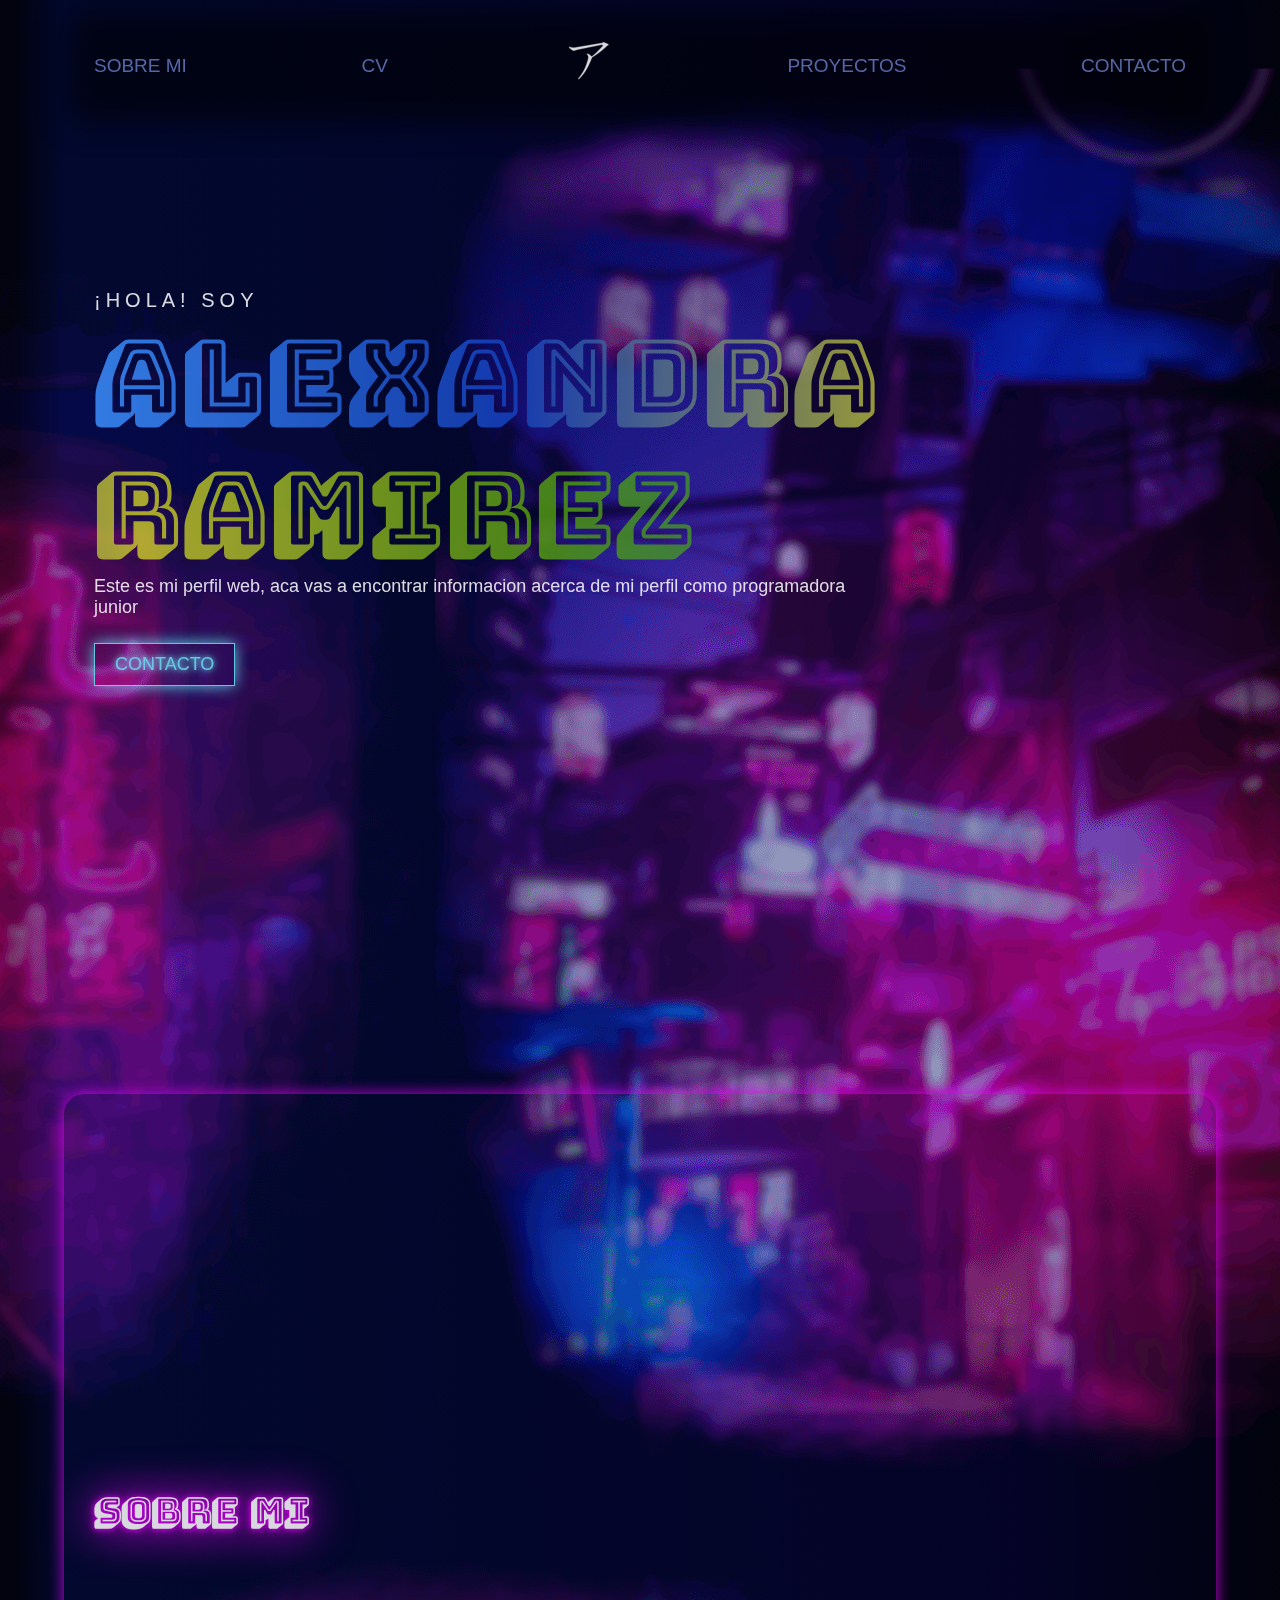
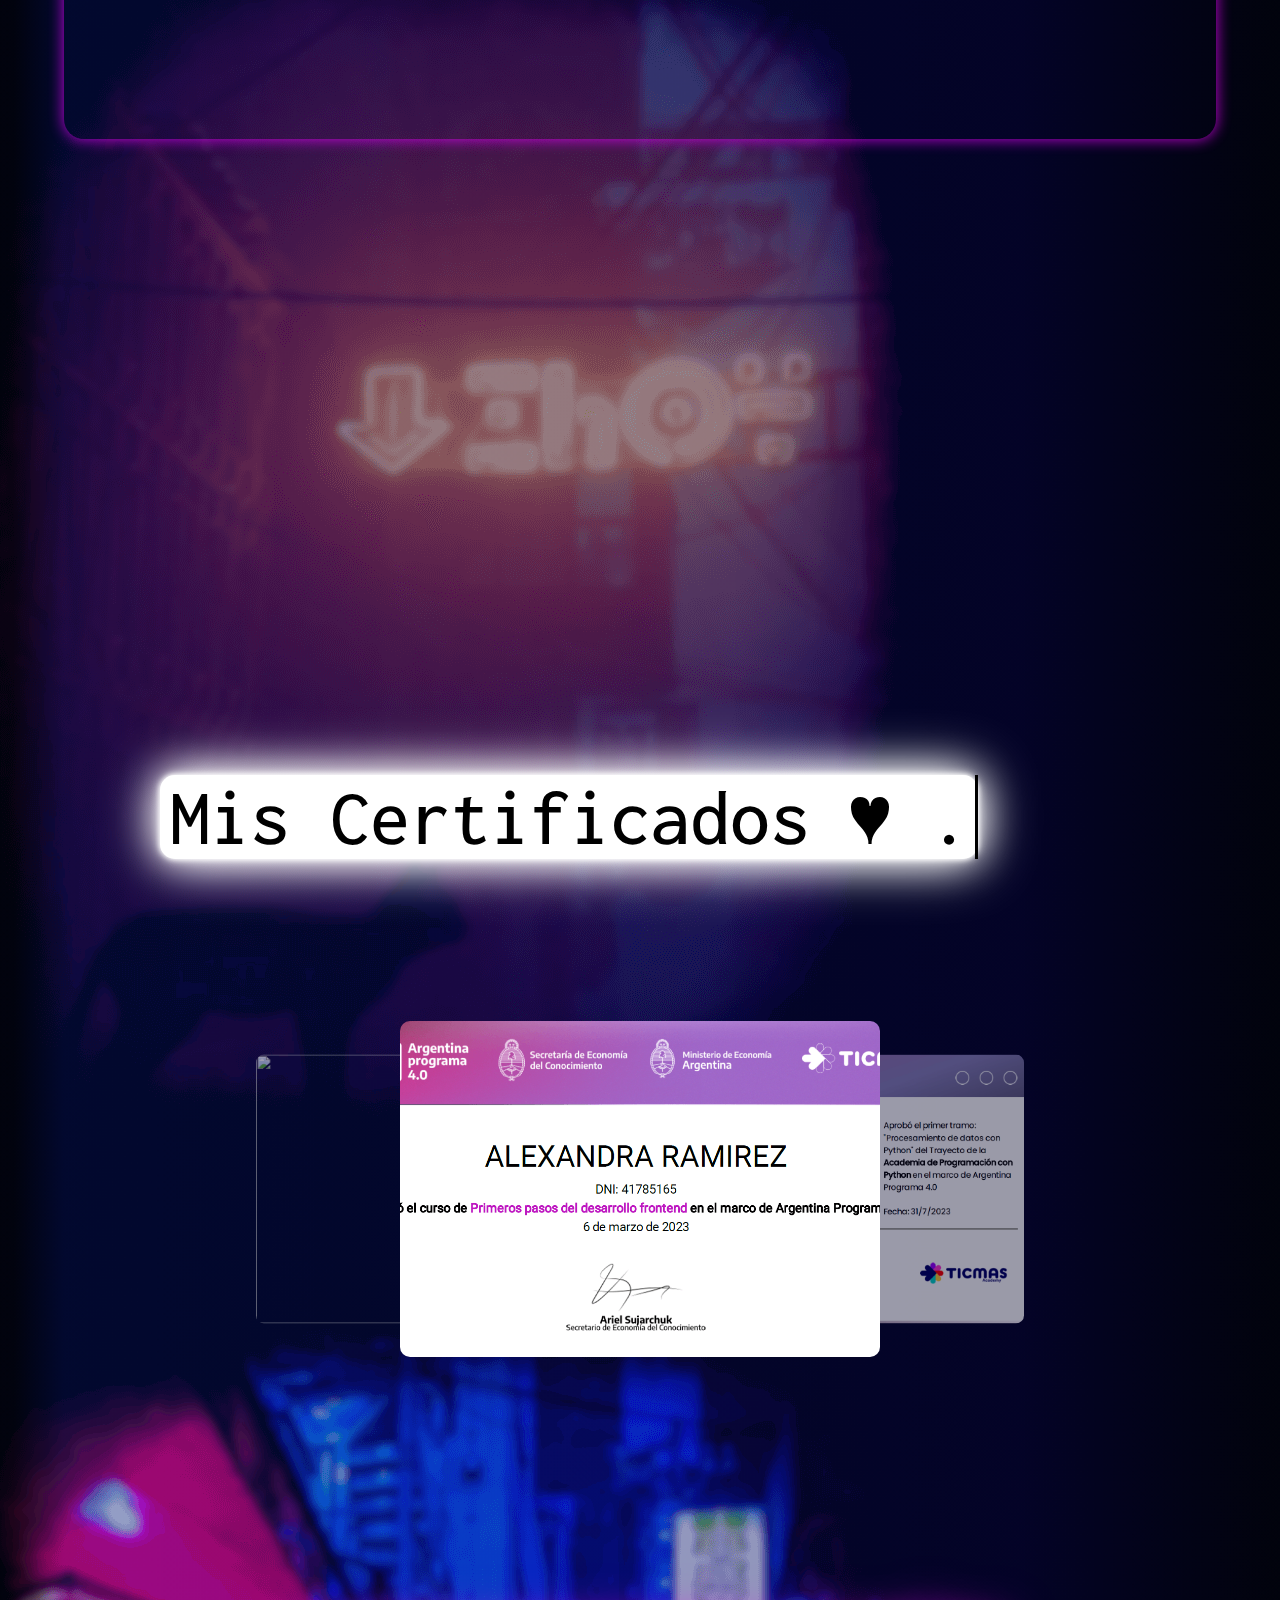
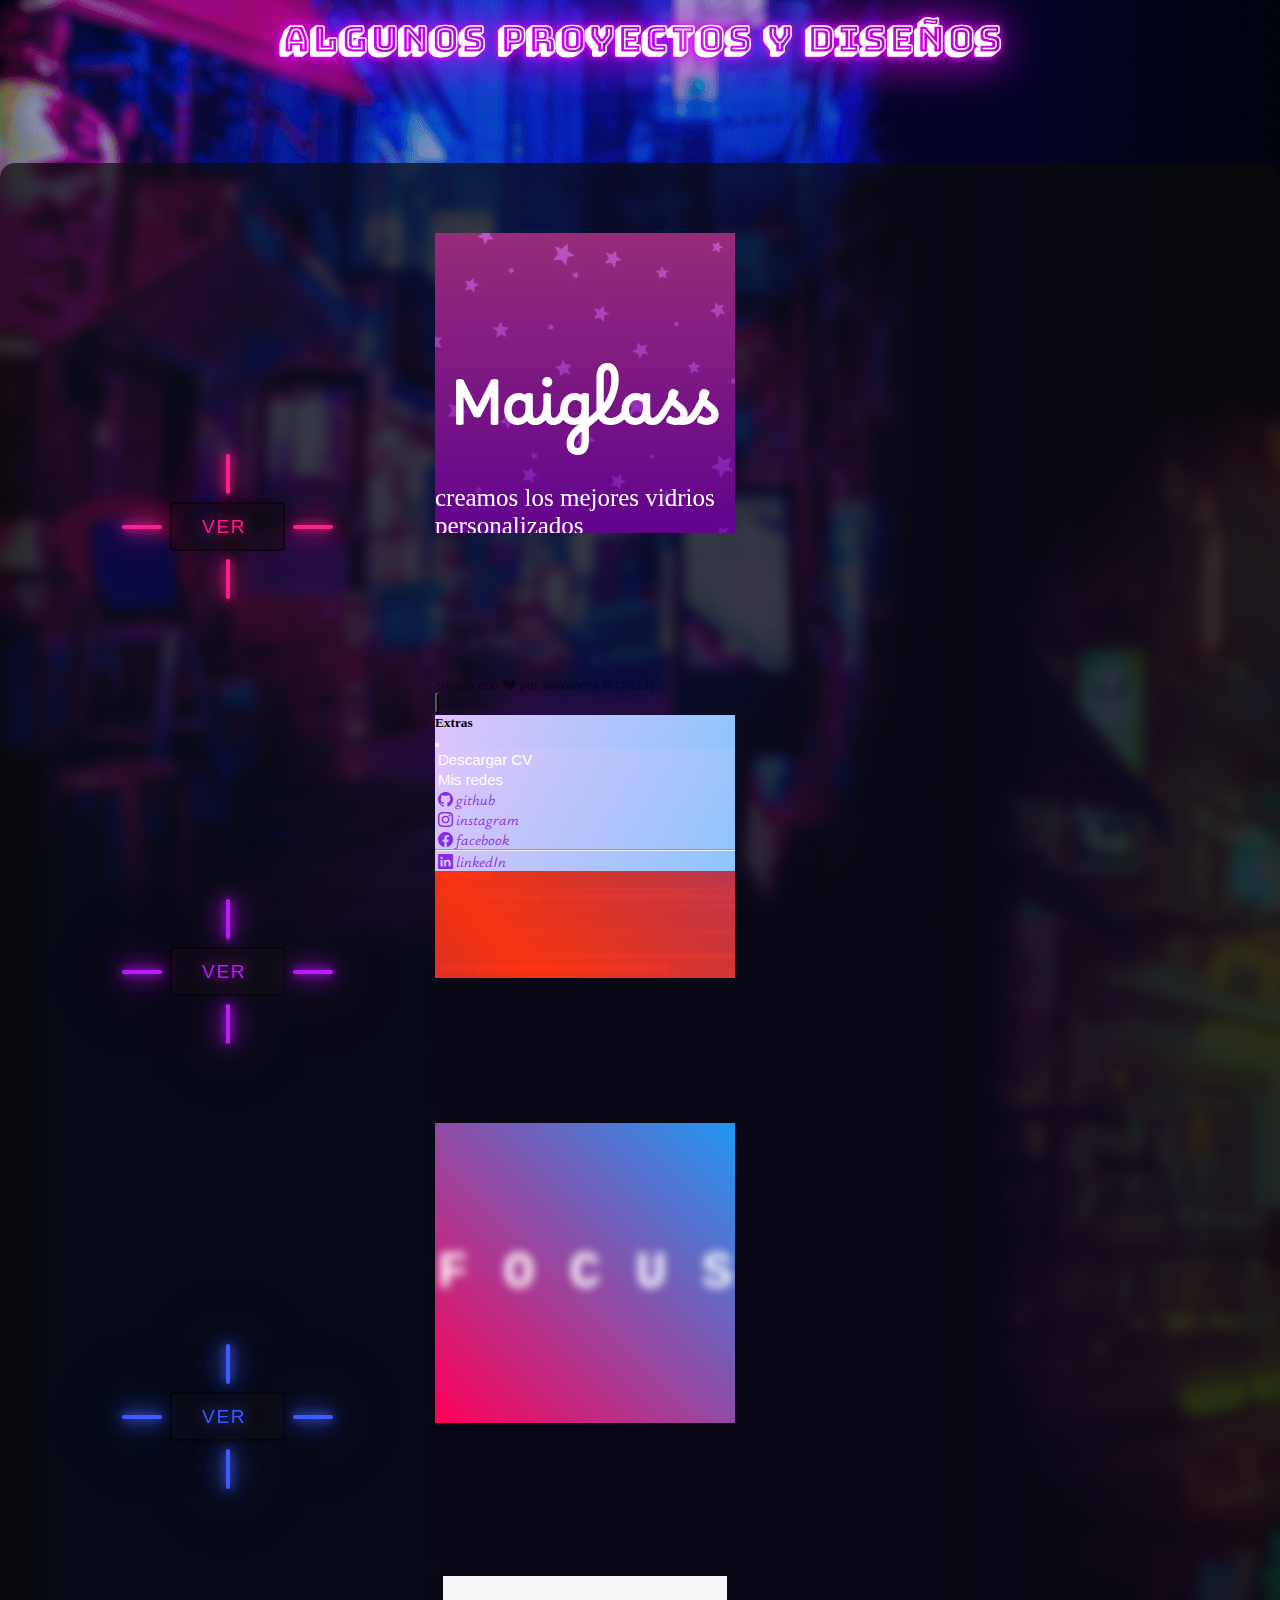
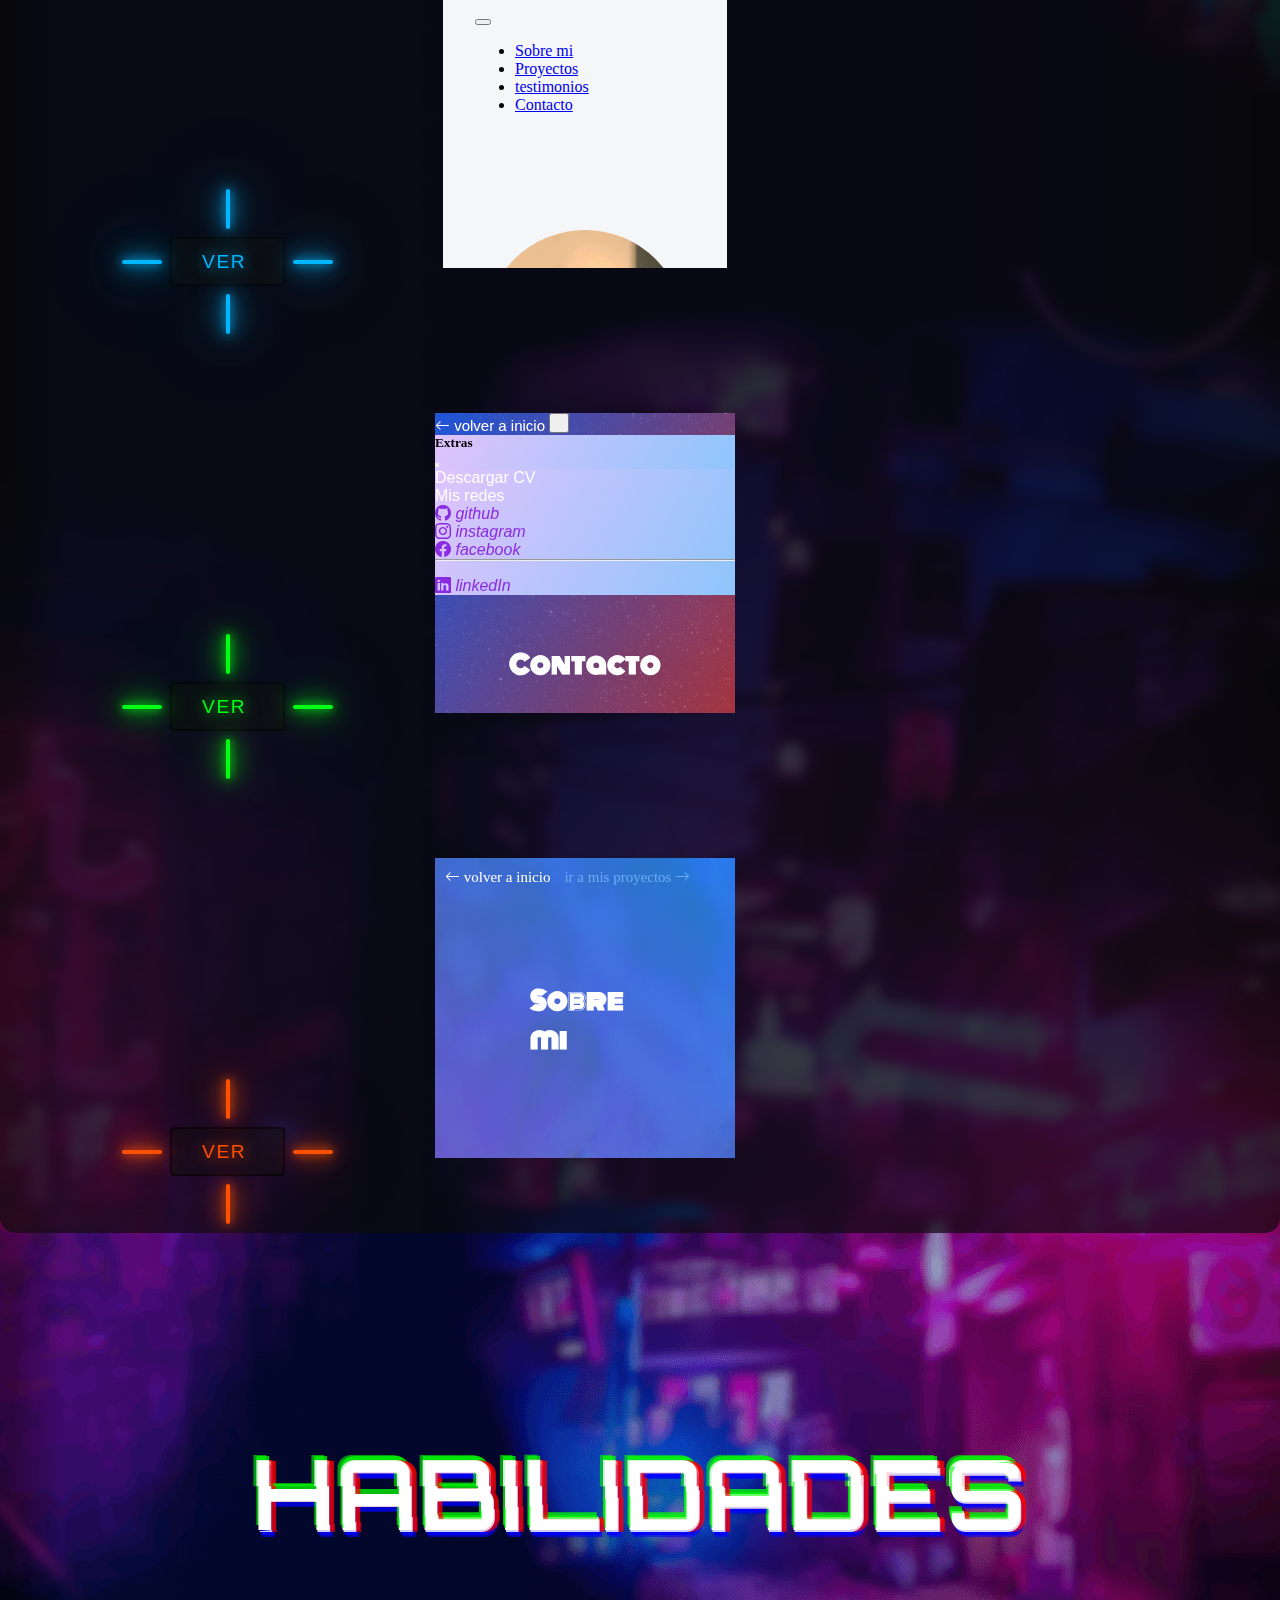
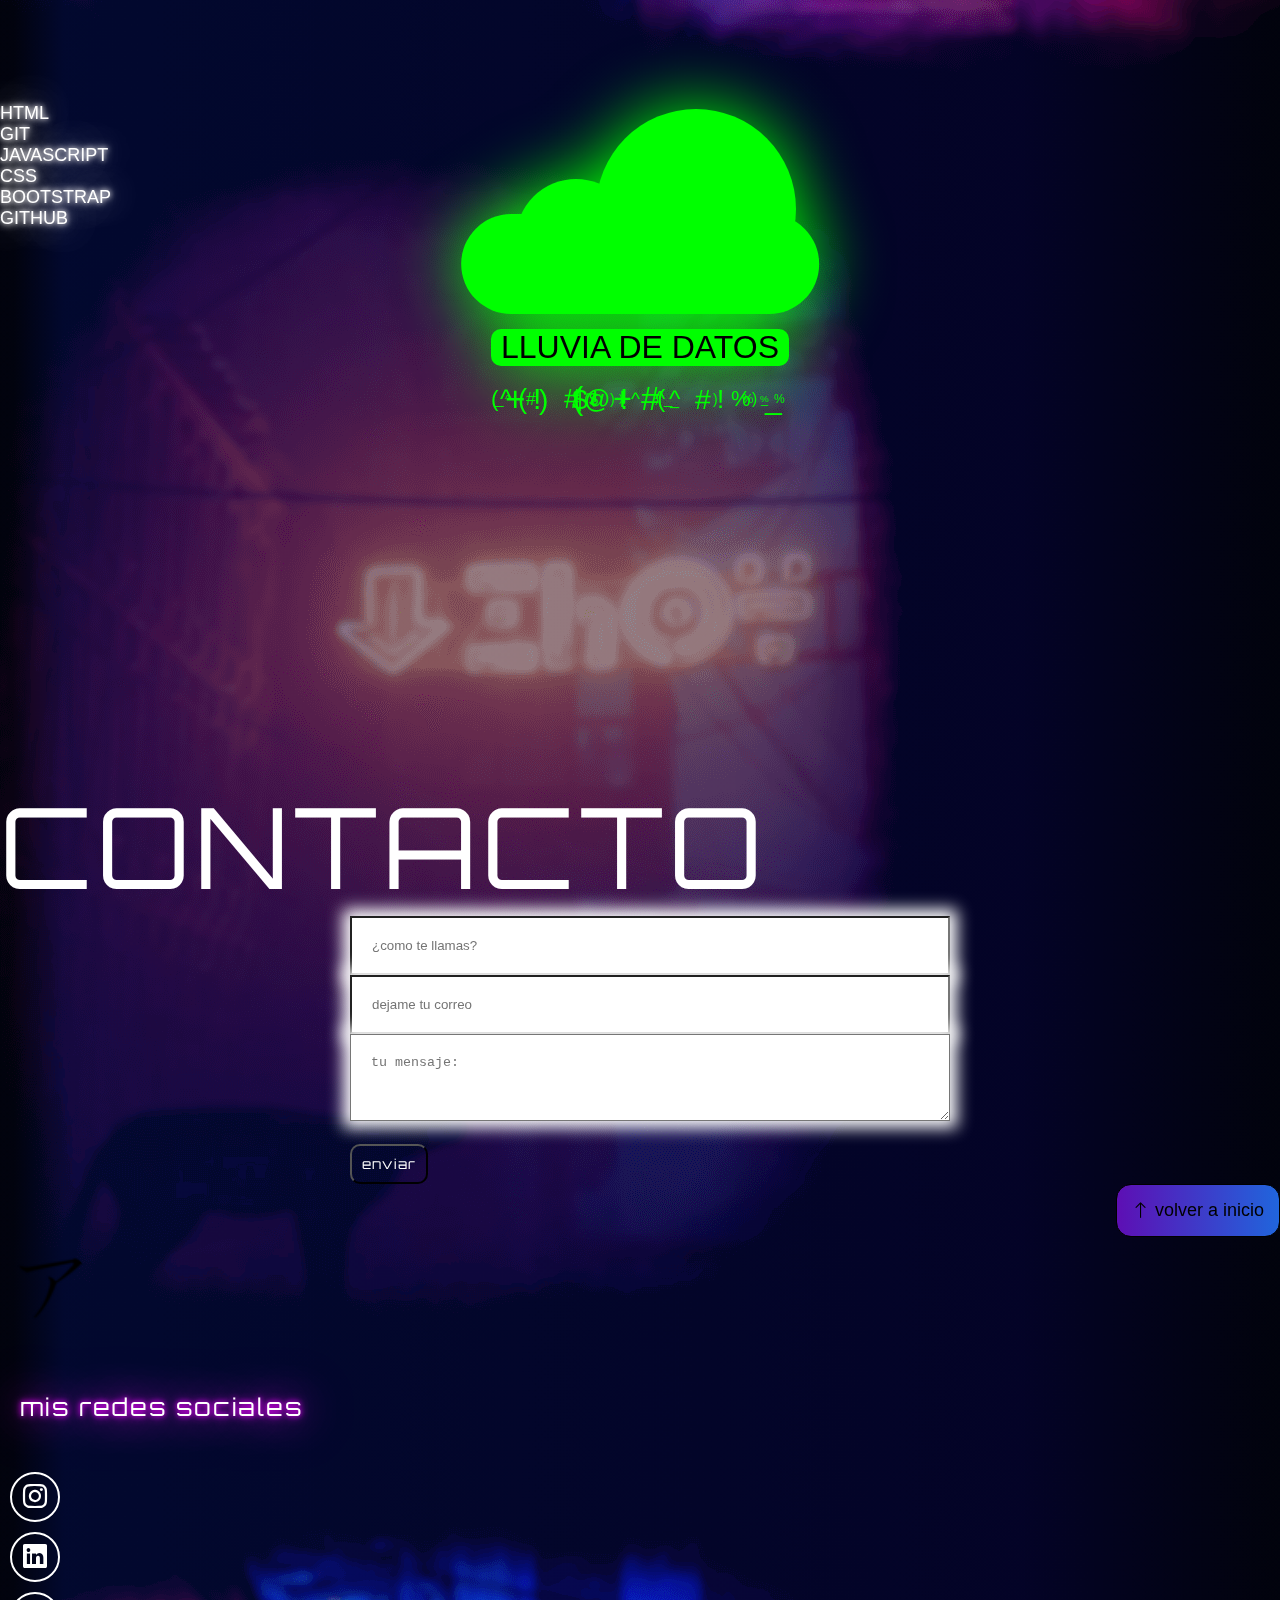
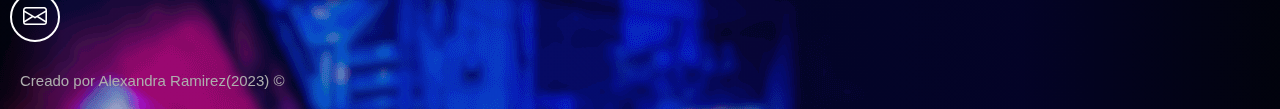
==== index.html @ 0f26932d "buscando error en el form" ====
<!DOCTYPE html>
<html lang="es">

<head>
  <meta charset="UTF-8">
  <!-- <meta name="viewport" content="width=device-width, initial-scale=1.0"> -->
  <meta name="viewport" content="width=device-width, user-scalable=no, initial-scale=1.0, maximum-scale=1.0, minimum-scale=1.0">
  <meta http-equiv="X-UA-Compatible" content="ie=edge">
  <title>Inicio</title>
  <!-- google fonts -->
  <link rel="preconnect" href="https://fonts.googleapis.com">
  <link rel="preconnect" href="https://fonts.gstatic.com" crossorigin>
  <link
    href="https://fonts.googleapis.com/css2?family=Monoton&family=Poppins:wght@300&family=Special+Elite&family=Ysabeau+Office&display=swap"
    rel="stylesheet">
  <!-- bootstrap -->
  <link href="https://cdn.jsdelivr.net/npm/bootstrap@5.2.3/dist/css/bootstrap.min.css" rel="stylesheet"
    integrity="sha384-rbsA2VBKQhggwzxH7pPCaAqO46MgnOM80zW1RWuH61DGLwZJEdK2Kadq2F9CUG65" crossorigin="anonymous">
  <!-- iconos de bootstrap -->
  <link rel="stylesheet" href="https://cdn.jsdelivr.net/npm/bootstrap-icons@1.10.3/font/bootstrap-icons.css">
  <!-- fades -->
  <link href="https://unpkg.com/aos@2.3.1/dist/aos.css" rel="stylesheet">
  <!-- Estilos CSS -->
  <link rel="stylesheet" href="estilos.css">
  <link rel="icon" type="image/x-icon" href="./img/icono-jap.ico">
</head>

<body>
  <!-- ID Particles.js -->
  <div id="particles-js"></div>
  <header class="contenedor header">

    <!-- Barra de navegación -->
    <nav class="barra-navegacion">
      <ul>
        <li><a href="#sobre-mi">Sobre mi</a></li>
        <li><a href="#" download="./img/cv-alexandra-ramirez">cv</a></li>
        <li>
          <a href="#" class="logo">
            <i><img src="./img/icono-jap4.ico" alt=""></i>
          </a>
        </li>
        <li><a href="#proyectos">proyectos</a></li>
        <li><a href="#contacto">Contacto</a></li>
      </ul>

      <div id="icon-menu">
        <i class="bi bi-list"></i>
      </div>
    </nav>

    <!-- Título y descripción ------------------------------------------------------------->
    <div class="contenido-descripcion">
      <div>
        <h1 class="titulo">
          <span>¡Hola! soy </span>
          <span class="titulo-span2">alexandra ramirez</span>
        </h1>
        <article class="descripcion">
          <p>Este es mi perfil web, aca vas a encontrar informacion acerca de mi perfil como programadora junior</p>
          <a href="#contacto" class="btn-link">contacto</a>
        </article>
      </div>
    </div>
  </header>


  <br><br><br><br>
  <section class="contenedor2" id="sobre-mi">
    <!-- seccion sobre mi ------------------------------------------------------------->
    <div data-aos="fade-down-left">
      <img src="./img/foto-perfil2.png" class="mi-foto col-md-6 float-md-end mb-3 ms-md-3" alt="foto de alexandra">
    </div>
    <h1 class="titulo-sobre-mi">Sobre mi</h1>
    <div class="clearfix contenedor2-texto" data-aos="fade-down-right">

      <p>
        Me considero una persona disciplinada, me gusta mucho estudiar y aprender cosas nuevas. Suelo desempeñarme muy
        bien en trabajos grupales, con responsabilidad, seriedad, creatividad e ingenio.
      </p>

      <p>
        mi objetivo es crecer como desarrolladora fullstack y destacarme en el ambito de la tecnologia. Soy estudiante
        de ingenieria en informatica y ademas realizo cursos de programamcion por mi cuenta.
      </p>
      <a class="boton-cv" href="./img/cv-alexandra-ramirez.pdf" download="./img/cv-alexandra-ramirez">descargar cv</a>

  </section>
  </div>
  <div class="container text-center">
    <div class="row align-items-start">
      <div class="col columna" data-aos="flip-left">
        <h2 class="titulos-sobre-mi">FrontEnd</h2>
        <p class="sobre-mi-cuadros">soy una persona ambiciosa de conocimiento, me gusta mucho la parte de diseño, colores, efectos llamativos y que el usuario disfrute
           de esa creacion, que no sea solo una pagina web, me gusta crear mundos, atmosferas, diseños creativos y hasta artisticos.
        </p>
      </div>
      <div class="col columna" data-aos="flip-up">
        <h2 class="titulos-sobre-mi">educacion</h2>
        <p class="sobre-mi-cuadros">el ambito tecnologico me llama mucho la atencion y siempre lo hizo, decidi meterme a la carrera de ingenieria cuando finalmente pude independizarme, estabilizarme
          en lo economico y dedicarle el tiempo que necesita, no quiero solo quedarme con frontend, quiero expandirme y seguir desarrollandome cada vez mejor como programadora
        </p>
      </div>
      <div class="col columna" data-aos="flip-right">
        <h2 class="titulos-sobre-mi">extra</h2>
        <p class="sobre-mi-cuadros">me gustan los videojuegos, animales y plantas, tengo un a fascinacion por saber como funcionan ciertos mecanismos, desde chica solia desarmar cosas
          o engranajes simples de juguetes para ver su funcionamiento, siempre quise construir un robot, quizas algun dia lo haga ★ 
        </p>
      </div>
    </div> <!-- fin seccion sobre mi ------------------------------------------------------------->

    <div class="wrap typewriter-container">
      <div class="typing">
        <h2>Mis Certificados ♥ . </h2>
      </div>
    </div>
    <div class="container-slider"> <!-- inicio slider ----------------------------------------------------->
      <div class="container-img">
        <input type="radio" name="slider" id="item-1" checked>
        <input type="radio" name="slider" id="item-2">
        <input type="radio" name="slider" id="item-3">

        <div class="cards">
          <label class="card" for="item-1" id="selector-1">
            <img src="./img/cert2.png" alt="">

          </label>
          <label class="card" for="item-2" id="selector-2">
            <img src="./img/cert1.png" alt="">

          </label>
          <label class="card" for="item-3" id="selector-3">
            <img src="https://i.pinimg.com/564x/98/e4/f5/98e4f564c8ec5cf674841a436f21d676.jpg" alt="">

          </label>
        </div>
      </div>
    </div> <!-- fin slider -->


    <br><br><br><br><br><br>

    <div id="proyectos">
    <div class="titulo-proyectos">
      <h1 class="texto-card sobre-mi-cuadros">algunos proyectos y diseños</h1>
    </div>
    <div class="container text-center container-proyectos">
      <div class="row align-items-start">
        <div class="col frame">
          <a class="button" href="./proyectos/index-empren.html" target="_blank" style="--color:#ff1e8f;">
            <span></span>
            <span></span>
            <span></span>
            <span></span>
            ver
          </a>
          <iframe src="./proyectos/index-empren.html" frameborder="0"></iframe>
        </div>
        <div class="col frame">
          <a class="button" href="./proyectos/portafolio-anterior/index.html" target="_blank" style="--color:#be18ff;">
            <span></span>
            <span></span>
            <span></span>
            <span></span>
            ver
          </a>
          <iframe src="./proyectos/portafolio-anterior/index.html" frameborder="0"></iframe>
        </div>
        <div class="col frame">
          <a class="button boton-azul" href="./proyectos/index-focus.html" target="_blank" style="--color:#3e5bff;">
            <span></span>
            <span></span>
            <span></span>
            <span></span>
            ver
          </a>
          <iframe class="frame-3" src="./proyectos/index-focus.html" frameborder="0"></iframe>
        </div>
      </div>
      <div class="row align-items-center">
        <div class="col frame">
          <a class="button" href="./proyectos/index-plantilla.html" target="_blank" style="--color:#00b7ff;">
            <span></span>
            <span></span>
            <span></span>
            <span></span>
            ver
          </a>
          <iframe src="./proyectos/index-plantilla.html" frameborder="0"></iframe>
        </div>
        <div class="col frame">
          <a class="button" href="./proyectos/portafolio-anterior/index4.html" target="_blank" style="--color:#00ff15;">
            <span></span>
            <span></span>
            <span></span>
            <span></span>
            ver
          </a>
          <iframe src="./proyectos/portafolio-anterior/index4.html" frameborder="0"></iframe>
        </div>
        <div class="col frame">
          <a class="button boton-naranja" href="./proyectos/portafolio-anterior/index-2.html" target="_blank" style="--color:#ff5100;">
            <span></span>
            <span></span>
            <span></span>
            <span></span>
            ver
          </a>
          <iframe class="frame-3" src="./proyectos/portafolio-anterior/index-2.html" frameborder="0"></iframe>
        </div>
      </div>
      <!-- <div class="row align-items-end">
        <div class="col frame">
          <iframe src="./proyectos/index-empren.html" frameborder="0"></iframe>
        </div>
        <div class="col frame">
          <iframe src="./proyectos/index-empren.html" frameborder="0"></iframe>
        </div>
        <div class="col frame">
          <iframe src="./proyectos/index-empren.html" frameborder="0"></iframe>
        </div>
      </div> -->
    </div>
    <!-- habilidades --------------------------------------------------------------->

    <div class="contenedor-glitch">
      <p class="glitch">
        <span aria-hidden="true">habilidades</span>habilidades
        <span aria-hidden="true">habilidades</span>
      </p>
    </div>



    <div class="container text-center">
      <div class="row">
        <div class="col-md-4 skills">HTML</div>
        <div class="col-md-6 offset-md-1 skills">GIT</div>
        <div class="col-md-4 offset-md-3 skills">JAVASCRIPT</div>
      </div>
      <div class="row">
        <div class="col-md-2 offset-md-3 skills">CSS</div>
        <div class="col-md-3 offset-md-3 skills">BOOTSTRAP</div>
      </div>
      <div class="row">
        <div class="col-md-6 offset-md-6 skills">GITHUB</div>
      </div>
    </div>



    <!-- nube ------------------------------------------------------>
    <div class="contenedor-nube">
      <div class="nube">
        <h2>lluvia de datos</h2>
      </div>
    </div> <!-- fin nube ------------------------------------------------------>

    <!-- seccion formulario ------------------------------------------------------->
    <br><br><br><br><br><br><br>


    <div class="contenedor-titulo-contacto" id="contacto">
      <span>C</span>
      <span>O</span>
      <span>N</span>
      <span>T</span>
      <span>A</span>
      <span>C</span>
      <span>T</span>
      <span>O</span>
    </div>

    <!-- formulario -------------------------------------->

    <form action="https://formsubmit.co/alexandraramirez939@gmail.com" method="POST">
         <div class="form-container mb-3">
            <input type="text" name="name" required class="form-control" id="exampleFormControlInput1" placeholder="¿como te llamas?">
         </div>
         <div class="form-container mb-3">

             <input type="email" name="email" required class="form-control" id="exampleFormControlInput1" placeholder="dejame tu correo">
        </div>
        <div class="form-container mb-3">

          <textarea type="text" name="text" class="form-control" required id="exampleFormControlTextarea1" rows="3" placeholder="tu mensaje:"></textarea>
          <button type="submit" name="submit" class="form-boton">enviar</button>
       </div>
    </form>

    <div class="subir">
      <a href="#" class="boton-subir"><i class="bi bi-arrow-up"></i> volver a inicio</a>
  </div>

    <footer class="d-flex flex-column align-items-center justify-content-center">
      <img class="footer-logo" src="./img/icono-jap4.ico" alt="logo japones">
      <p class="footer-texto text-center"><br>mis redes sociales</p>
      <div class="iconos-redes-sociales d-flex flex-wrap align-items-center justify-content-center">
        <a href="https://www.instagram.com/alex_diana.21/" target="_blank" rel="noopener noreferrer">
          <i class="bi bi-instagram"></i>

        </a>
        <a href="https://www.linkedin.com/in/alexandra-ramirez-2972b0207/" target="_blank" rel="noopener noreferrer">
          <i class="bi bi-linkedin"></i>

        </a>
        <a href="mailto:alexandraramirez939@gmail.com" target="_blank" rel="noopener noreferrer">
          <i class="bi bi-envelope"></i>

        </a>

      </div>
      <div class="derechos-de-autor">Creado por Alexandra Ramirez(2023) &#169;</div>
    </footer>

    <!-- JS Particles.js -->
    <script src="https://cdn.jsdelivr.net/npm/particles.js@2.0.0/particles.min.js"></script>
    <script src="js/app.js"></script>
    <!-- script de textarea -->
    <script>
    </script>

    <!-- JS FontAwesome -->
    <script src="https://kit.fontawesome.com/a2e8d0339c.js"></script>
    <!-- fade imagenes-->
    <script src="https://unpkg.com/aos@2.3.1/dist/aos.js"></script>
    <script>
      AOS.init();
    </script>

    <script src="./js/scripts.js"></script>
</body>

</html>
---- estilos.css ----
/* fuentes de letras*/
@import url('https://fonts.googleapis.com/css2?family=Itim&family=Nabla&display=swap');
@import url('https://fonts.googleapis.com/css2?family=Press+Start+2P&display=swap');
@import url('https://fonts.googleapis.com/css2?family=Cabin+Sketch&display=swap');
@import url('https://fonts.googleapis.com/css2?family=Bungee+Shade&display=swap');
@import url('https://fonts.googleapis.com/css2?family=Orbitron:wght@400;500&display=swap');
@import url('https://fonts.googleapis.com/css2?family=Inconsolata:wght@300;500&display=swap');

:root {
    /* botones neon proyectos */
    --color: #ff1e8f;
    --color: #be18ff;
    --color: #3e5bff;
}

html {
    scroll-behavior: smooth;
}

/* ESTILOS GENERALES */
* {
    margin: 0;
    padding: 0;
    box-sizing: border-box;
}

/* estilos del fondo */
body {
    background-image: linear-gradient(to right, #03061b7a 1%, #05167762 5%, #09085e67 80%, #03061b70 100%), url(./img/fondo-9.png);
    color: #fff;
    font-size: 18px;
    font-family: 'Lato', sans-serif;
    font-weight: 300;
    /* background-repeat: no-repeat;
    background-size: cover; */
}

body::-webkit-scrollbar {
    width: 17px;
    background: #13547a;
}

body::-webkit-scrollbar-thumb {
    background: #00e1ff;
    box-shadow: 0 0 15px 15px #00e1ff;
}

#particles-js {
    height: 100vh;
    width: 100%;
    position: fixed;
    z-index: -1;
}

.contenedor {
    width: 90%;
    max-width: 1200px;
    background-size: cover;
    background-image: url();
    background-position: center;
    margin-left: auto;
    margin-right: auto;
    margin-top: 15px;
    padding: 20px 30px;
    position: relative;
    z-index: 99;
    opacity: .85;
}


.contenedor.header {
    height: calc(100vh - 55px);
    /* border: 3px solid #555555; */
}

/* estilos barra de navegacion */
.barra-navegacion ul {
    display: flex;
    justify-content: space-between;
    align-items: center;
    background-color: #000000ab;
    box-shadow: 0 0 30px 25px #000000ab;

}

.barra-navegacion li {
    list-style: none;
    display: inline-block;
}

/* .barra-navegacion {
    border-bottom: 1px solid #080918;
} */

.barra-navegacion .logo {
    /* box-shadow: 0 0 30px 25px #ffffff7c;
    background-color: #ffffff7c; */
    font-size: 50px;
    filter: invert(2);
}

.barra-navegacion a {
    text-decoration: none;
    color: #647abd;
    font-size: 19px;
    font-family: 'Lato', sans-serif;
    font-weight: 400;
    text-transform: uppercase;
    border-bottom: 1px solid transparent;
    transition: .5s ease;
}

.barra-navegacion a:hover {
    color: #6de8f8;
    text-shadow: 0 0 5px #6de8f8,
        0 0 10px #6de8f8,
        0 0 40px #6de8f8,
        0 0 60px #6de8f8;
    border-bottom: 1px solid currentcolor;
}

.contenido-descripcion {
    width: 60%;
    display: flex;
    height: 100%;
    align-items: center;
}

#icon-menu {
    width: 50px;
    height: 50px;
    position: absolute;
    right: 20px;
    top: 16px;
    font-size: 20px;
    background: #080918;
    border-radius: 100%;
    color: #00e1ff;
    display: none;
    justify-content: center;
    align-items: center;
    cursor: pointer;
    padding: 10px;
}

#icon-menu:hover {
    opacity: 0.8;
}

/* estilos de titulo grande principal ----------------------------------*/
.contenido-descripcion .titulo {
    text-transform: uppercase;
    letter-spacing: 5px;
}

.contenido-descripcion .titulo span:first-child {
    font-size: 20px;
    display: block;
    font-weight: 300;
}

.contenido-descripcion .titulo span:last-child {
    font-weight: 900;
    font-size: 100px;
}

.contenido-descripcion .btn-link {
    display: inline-block;
    padding: 10px 20px;
    margin: 25px 0;
    text-transform: uppercase;
    text-decoration: none;
    color: #6de8f8;
    border: 1px solid #6de8f8;
    text-shadow: 0 0 5px #6de8f8,
        0 0 10px #6de8f8,
        0 0 40px #6de8f8,
        0 0 60px #6de8f8;
    box-shadow: 0 0 15px #6de8f8;
    animation: parpadeo 2s linear infinite;
    transition: .7s ease;
}

.contenido-descripcion .btn-link:hover {
    border: 1px solid #80d0c7;
    animation: none;
}

/* estilos de fondo del titulo pricipal grande ------------------------------------*/
.titulo-span2 {
    font-family: 'Bungee Shade', cursive;
    background-image: linear-gradient(to right, #3c90ff 0%, #1542be 10%, #c5c32b 20%, #4e9712 30%, #2b7c71 40%, #2b35c5 50%, #a13cff 60%, #FF3CAC 70%, #c52b45 80%, #493cff 90%, #562B7C 100%);
    -webkit-background-clip: text;
    background-clip: '';
    -webkit-text-fill-color: transparent;
    background-size: 300% 300%;
    animation: gradient 8s ease-in-out infinite;
}

/* seccion sobre mi  ------------------------------------------------------------*/

.contenedor2 {
    width: 90%;
    /* %90 */
    max-width: 1200px;
    background-size: cover;
    background-image: url('');
    background-position: center;
    margin-left: auto;
    margin-right: auto;
    margin-top: 150px;
    padding: 20px 30px;
    position: relative;
    z-index: 99;
    opacity: .85;
    /* border: 1px solid #555555; */
    border-radius: 20px;
    box-shadow: 0 0 15px #e704fc;
}

.mi-foto {
    display: flex;
    width: 100%;
    max-width: 280px;
    border-radius: 50%;
    opacity: 80%;
}

.contenedor2-texto {
    /* background: linear-gradient(135deg, #00e1ff 20%, #e704fc 30%, #00e1ff 50%, #e704fc 100%);
    -webkit-background-clip: text;
    -webkit-text-fill-color: transparent; */
    background-size: 300% 300%;
    animation: gradient 8s ease-in-out infinite;
    color: #6de8f8;
    font-family: 'Orbitron', sans-serif;
    text-shadow: 0 0 5px #6de8f8,
        0 0 10px #6de8f8,
        0 0 40px #6de8f8,
        0 0 60px #6de8f8;
    letter-spacing: 2px;
}

.contenedor2-texto p {
    font-family: 'Orbitron', sans-serif;
    font-weight: 500;
    font-size: 22px;
}

.titulo-sobre-mi {
    /* color: #AFF80E; */
    font-family: 'Bungee Shade', cursive;
    text-shadow: 0 0 5px #e704fc,
        0 0 10px #e704fc,
        0 0 40px #e704fc,
        0 0 60px #e704fc;
}

.titulos-sobre-mi {
    /* color: #AFF80E; */
    font-family: 'Bungee Shade', cursive;
    text-shadow: 0 0 5px #e704fc,
        0 0 10px #e704fc,
        0 0 40px #e704fc,
        0 0 60px #e704fc;

}

.sobre-mi-cuadros {
    /* color: #4241AC; */
    text-shadow: 0 0 5px #e704fc,
        0 0 10px #e704fc,
        0 0 40px #e704fc,
        0 0 60px #e704fc;
}

.columna {
    margin: 10px;
    padding: 25px;
    background-color: #080918;
    box-shadow: 0 10px 10px #080918;
    border-radius: 10px;
}

.boton-cv {
    border: 1px solid rgb(255, 255, 255);
    padding: 10px;
    border-radius: 15px;
    color: white;
    text-decoration: none;
    transition: 1s;
}

.boton-cv:hover {
    color: #000000;
    border-color: #000000;
}



/* slider 3D --------------------------------------------------*/

.typewriter-container {
    display: flex;
    align-items: center;
    justify-content: center;
    margin-left: 160px;
    margin-top: 200px;
}


.typing h2 {

    font-family: 'Inconsolata', monospace;
    font-size: 4em;
    font-weight: 500;
}

.wrap {
    width: max-content;
    font-size: 20px;
    padding-left: 10px;
    color: #000000;
    box-shadow: 0 0 5px #ffffff,
        0 0 10px #ffffff,
        0 0 40px #ffffff,
        0 0 60px #ffffff;
    background: #ffffff;
    border-radius: 15px;
}

.typing {
    overflow: hidden;
    white-space: nowrap;
    border-right: 3px solid black;
    padding-right: 5px;
    animation: typing 3s steps(20) infinite alternate, blink 0.7s infinite;

}

@keyframes typing {
    0% {
        width: 0%;
        visibility: hidden;
    }

    100% {
        width: 100%;
    }
}

@keyframes blink {
    50% {
        border-color: transparent;
    }

    100% {
        border-color: black;
    }
}

/* fin maquina de escribir -------------------------------------*/
.container-slider {
    max-width: 1000px;
    height: 500px;
    margin: auto;
    margin-top: 80px;
    display: flex;
    align-items: center;
    justify-content: center;
    padding: 10px 10px;
}

input[type=radio] {
    display: none;
    /* display: flex;
    padding-top: 500px; */
}

.container-img {
    width: 100%;
    height: 70%;
    max-width: 800px;
    max-height: 600px;
    transform-style: preserve-3d;
    display: flex;
    justify-content: center;
    align-items: center;

}

.cards {
    position: relative;
    width: 100%;
    height: 100%;
}

.card {
    position: absolute;
    width: 60%;
    height: 100%;
    left: 0;
    right: 0;
    margin: auto;
    cursor: pointer;
    transition: transform 0.4s cubic-bezier(0.165, 0.84, 0.44, 1);
}

img {
    width: 100%;
    height: 100%;
    border-radius: 10px;
    object-fit: cover;
}

.btn a {
    text-decoration: none;
    color: #f4f0f79d;
    font-family: 'popins', sans-serif;
}


.btn:hover {
    background-color: rgb(167, 128, 240);
}


#item-2:checked~.cards #selector-1,
#item-1:checked~.cards #selector-3,
#item-3:checked~.cards #selector-2 {
    transform: translateX(-40%) scale(0.8);
    opacity: 0.6;
    z-index: 0;
}


#item-3:checked~.cards #selector-1,
#item-1:checked~.cards #selector-2,
#item-2:checked~.cards #selector-3 {
    transform: translateX(40%) scale(0.8);
    opacity: 0.6;
    z-index: 0;
}


#item-1:checked~.cards #selector-1,
#item-2:checked~.cards #selector-2,
#item-3:checked~.cards #selector-3 {
    transform: translateX(0) scale(1);
    z-index: 1;
}

/* fin slider */

/*inicio efecto vidrio */
.background-container {
    height: 500px;
    background-size: cover;
    display: flex;
    align-items: center;
}

.card-container {
    width: 80rem;
    height: 80rem;
    border: 2px solid #fafafa10;
    margin: 0 auto;
    border-radius: 10px;
}

.texto-card {
    display: flex;
    align-items: center;
    justify-content: center;
    padding-top: 50px;
    margin-bottom: 50px;
    color: #fff;
    text-transform: uppercase;
    padding: 50px;
    font-family: 'Bungee Shade', cursive;
}

.glass-effect {
    background: #0c0c0cb0;
    backdrop-filter: blur(0.3rem);
    -webkit-backdrop-filter: blur(0.3rem);
}
/* contenedor de los proyectos */
.container-proyectos {
    max-width: 1700px;
    max-height: 3200px;
    background: #0c0c0cb0;
    backdrop-filter: blur(0.3rem);
    -webkit-backdrop-filter: blur(0.3rem);
    border-radius: 15px;
}

/* proyectos y diseños */


.proyecto {
    height: 500px;
    padding: 60px;
}

.frame {
    padding: 70px 20px;
}

iframe {
    height: 300px;
}

.titulo-proyectos {
    display: flex;
    align-items: center;
    justify-content: center;
}

/* BOTONES NEON */
.button {
    position: relative;
    padding: 12px 30px;
    margin: 150px;
    background-color: #11111185;
    font-size: 1.2rem;
    color: var(--color);
    border: 2px solid rgba(0, 0, 0, 0.5);
    border-radius: 4px;
    text-shadow: 0 0 15px var(--color);
    text-decoration: none;
    text-transform: uppercase;
    letter-spacing: 0.1rem;
    transition: 0.5s;
    z-index: 1;

}

.button:hover {
    color: #fff;
    border: 2px solid rgba(0, 0, 0, 0);
    box-shadow: 0 0 0px var(--color);
}

.button::before {
    content: '';
    position: absolute;
    top: 0;
    left: 0;
    width: 100%;
    height: 100%;
    background: var(--color);
    z-index: -1;
    transform: scale(0);
    transition: 0.5s;
}

.button:hover::before {
    transform: scale(1);
    transition-delay: 0.5s;
    box-shadow: 0 0 10px var(--color),
        0 0 30px var(--color),
        0 0 60px var(--color);
}

.button span {
    position: absolute;
    background: var(--color);
    pointer-events: none;
    border-radius: 2px;
    box-shadow: 0 0 10px var(--color),
        0 0 20px var(--color),
        0 0 30px var(--color),
        0 0 50px var(--color),
        0 0 100px var(--color);
    transition: 0.5s ease-in-out;
    transition-delay: 0.25s;
}

.button:hover span {
    opacity: 0;
    transition-delay: 0s;
}

.button span:nth-child(1),
.button span:nth-child(3) {
    width: 40px;
    height: 4px;
}

.button:hover span:nth-child(1),
.button:hover span:nth-child(3) {
    transform: translateX(0);
}

.button span:nth-child(2),
.button span:nth-child(4) {
    width: 4px;
    height: 40px;
}

.button:hover span:nth-child(1),
.button:hover span:nth-child(3) {
    transform: translateY(0);
}

.button span:nth-child(1) {
    top: calc(50% - 2px);
    left: -50px;
    transform-origin: left;
}

.button:hover span:nth-child(1) {
    left: 50%;
}

.button span:nth-child(3) {
    top: calc(50% - 2px);
    right: -50px;
    transform-origin: right;
}

.button:hover span:nth-child(3) {
    right: 50%;
}

.button span:nth-child(2) {
    left: calc(50% - 2px);
    top: -50px;
    transform-origin: top;
}

.button:hover span:nth-child(2) {
    top: 50%;
}

.button span:nth-child(4) {
    left: calc(50% - 2px);
    bottom: -50px;
    transform-origin: bottom;
}

.button:hover span:nth-child(4) {
    bottom: 50%;
}

/* titulo glitch ----------------*/

.contenedor-glitch {
    background: transparent;
    min-height: 30vh;
    display: grid;
    place-items: center;
    padding-top: 200px;
    padding-bottom: 150px;
}

.glitch {
    font-family: 'Orbitron', sans-serif;
    letter-spacing: 2px;
    font-size: 6rem;
    font-weight: 700;
    text-transform: uppercase;
    position: relative;
    text-shadow: 0.05em 0 0 rgb(255, 0, 0, 0.75),
        -0.025em -0.05em 0 rgb(0, 255, 0, 0.75),
        0.025em 0.05em 0 rgb(0, 0, 255, 0.75);
    animation: glitch 500ms infinite;

}

.glitch span {
    position: absolute;
    top: 0;
    left: 0;
}

.glitch span:first-child {
    animation: glitch 650ms infinite;
    z-index: 1;
    clip-path: polygon(0 0, 100% 0, 100% 45%, 0 45%);
    transform: translate(-0.025em, -0.0125em);
    opacity: 0.8;

}

.glitch span:last-child {
    animation: glitch 375ms infinite;
    z-index: 1;
    clip-path: polygon(0 80%, 100% 20%, 100% 100%, 0 100%);
    transform: translate(0.0125em, 0.025em);
    opacity: 0.8;
}


@keyframes glitch {
    0% {
        text-shadow: 0.05em 0 0 rgba(255, 0, 0, 0.75),
            -0.05em -0.025em 0 rgba(0, 255, 0, 0.75),
            -0.025em 0.05em 0 rgba(0, 0, 255, 0.75);
    }

    14% {
        text-shadow: 0.05em 0 0 rgba(255, 0, 0, 0.75),
            -0.05em -0.025em 0 rgba(0, 255, 0, 0.75),
            -0.025em 0.05em 0 rgba(0, 0, 255, 0.75);
    }

    15% {
        text-shadow: -0.05em -0.025em 0 rgba(255, 0, 0, 0.75),
            0.025em 0.025em 0 rgba(0, 255, 0, 0.75),
            -0.05em -0.05em 0 rgba(0, 0, 255, 0.75);
    }

    49% {
        text-shadow: -0.05em -0.025em 0 rgba(255, 0, 0, 0.75),
            0.025em 0.025em 0 rgba(0, 255, 0, 0.75),
            -0.05em -0.05em 0 rgba(0, 0, 255, 0.75);
    }

    50% {
        text-shadow: 0.025em 0.05em 0 rgba(255, 0, 0, 0.75),
            0.05em 0 0 rgba(0, 255, 0, 0.75),
            0 -0.05em 0 rgba(0, 0, 255, 0.75);
    }

    99% {
        text-shadow: 0.025em 0.05em 0 rgb(255, 0, 0, 0.75),
            0.05em 0 0 rgb(0, 255, 0, 0.75),
            0 -0.05em 0 rgb(0, 0, 255, 0.75);
    }

    100% {
        text-shadow: -0.025em 0 0 rgba(255, 0, 0, 0.75),
            -0.025em -0.025em 0 rgba(0, 255, 0, 0.75),
            -0.025em -0.05em 0 rgba(0, 0, 255, 0.75);
    }
}

/* fin titulo glitch */

.skills {
    color: #ffffff;
    text-shadow: 0 0 5px #ffffff,
        0 0 10px #ffffff,
        0 0 40px #ffffff,
        0 0 60px #ffffff;
}


/* nube --------------------------------------------------------------------*/

.contenedor-nube {
    position: relative;
    padding-top: 100px;
    height: 400px;
    width: 100%;
    display: flex;
    justify-content: center;
    animation: animateColor 5s linear infinite;
}

@keyframes animateColor {
    0% {
        filter: hue-rotate(0deg);
    }
    100% {
        filter: hue-rotate(360deg);
    }
}

.contenedor-nube .nube {
    position: relative;
    width: 300px;
    z-index: 100;
    filter: drop-shadow(0 0 35px #0f0);
}

.contenedor-nube .nube h2 {
    position: absolute;
    left: 50%;
    transform: translateX(-50%);
    white-space: nowrap;
    color: rgb(0, 0, 0);
    font-size: 2rem;
    z-index: 1000;
    font-weight: 400;
    padding: 0 10px;
    border-radius: 10px;
    text-transform: uppercase;
    background: #0f0;
}

.contenedor-nube .nube h2::before{
    content: '';
    position: absolute;
    top: -115px;
    left: 50%;
    transform: translateX(-50%);
    border-radius: 100px;
    width: 120%;
    height: 100px;
    background: #0f0;
}

.contenedor-nube .nube h2::after{
    content: '';
    position: absolute;
    top: -150px;
    left: 25px;
    width: 120px;
    height: 120px;
    border-radius: 50%;
    background: #0f0;
    box-shadow: 120px -30px 0 40px #0f0;
}

.contenedor-nube .nube .drop {
    position: absolute;
    top: 60px;
    height: 20px;
    line-height: 20px;
    color: #0f0;
    transform-origin: bottom;
    animation: animate 2s linear infinite;
}

@keyframes animate {
    0% {
        transform: translateY(0) scaleY(0);
        transform-origin: top;
    }
    10% {
        transform: translateY(0) scaleY(0.25);
        transform-origin: top;
    }
    20% {
        transform: translateY(0) scaleY(1);
    }
    70% {
        transform: translateY(300px) scaleY(1);
        transform-origin: bottom;
    }
    80% {
        transform: translateY(300px) scaleY(1);
        transform-origin: bottom;
    }
    100% {
        transform: translateY(300px) scaleY(0);
        transform-origin: bottom;
        text-shadow: -180px 0 0 #0f0, 180px 0 0 #0f0;
    }
}



/* formulario */
.contenedor-titulo-contacto span {
    font-family: 'orbitron', cursive;
    font-size: 7rem;
    animation: glow 2s ease-in-out infinite;
}


.contenedor-titulo-contacto span:nth-child(2) {
    animation-delay: 0.25s;
}

.contenedor-titulo-contacto span:nth-child(3) {
    animation-delay: 0.5s;
}

.contenedor-titulo-contacto span:nth-child(4) {
    animation-delay: 0.75s;
}

.contenedor-titulo-contacto span:nth-child(5) {
    animation-delay: 1s;
}

.contenedor-titulo-contacto span:nth-child(6) {
    animation-delay: 1.25s;
}

.contenedor-titulo-contacto span:nth-child(7) {
    animation-delay: 1.50s;
}

.contenedor-titulo-contacto span:nth-child(8) {
    animation-delay: 1.75s;
}

.contenedor-titulo-contacto span:nth-child(9) {
    animation-delay: 2s;
}

@keyframes glow {

    0%,
    100% {
        color: #fff;
        text-shadow: 0 0 12px lime, 0 0 50px lime, 0 0 100px lime;
    }

    10%,
    90% {
        color: #111;
        text-shadow: none;
    }

}

.form-control {
    width: 600px;
    padding: 20px;
    box-shadow: 0 0 15px 7px #fff;
}

.form-control:focus {
    box-shadow: 0 0 15px 7px #13547a;
}

.form-titulo {
    display: flex;
    align-items: center;
    justify-content: center;
}

.form-boton {
    display: flex;
    justify-content: flex-start;
    padding: 10px;
    margin-top: 18px;
    border-radius: 10px;
    background-color: transparent;
    color: #fff;
    font-family: 'orbitron', cursive;
    letter-spacing: 1px;
    transition: .5s;
}

.form-boton:hover {
    box-shadow: 0 0 10px 7px #fff;
    transition: .5s;
}

.form-boton:active {
    box-shadow: 0 0 7px 7px #13547a;
    color: #80d0c7;
}

.form-container {
    margin-left: 350px;
}

/*pie de pagina (footer)------------------------------------------------------*/

footer {
    min-height: 420px;
    
}

.footer-logo {
    height: 80px;
    width: 80px;
    margin: 10px;
    border-radius: 50%;
}

.footer-texto {
    font-size: 1.5rem;
    padding: 20px;
    margin-bottom: 30px;
    font-family: 'orbitron', sans-serif;
    letter-spacing: 2px;
    text-shadow: 0 0 5px #e704fc,
    0 0 10px #e704fc,
    0 0 40px #e704fc,
    0 0 60px #e704fc;
}

.iconos-redes-sociales a {
    width: 50px;
    height: 50px;
    display: flex;
    align-items: center;
    justify-content: center;
    padding: 2px;
    margin: 10px;
    border: 2px solid white;
    border-radius: 50%;
    transition: all 0.2s ease-in;
}

.iconos-redes-sociales i {
    color: white;
    font-size: 1.5rem;
    transition: all 0.2s ease-in;
}

.iconos-redes-sociales a:hover {
    background-image: linear-gradient(to right, #6b11cbde 0%, #2574fcde 100%);
    border: 2px solid rgb(0, 0, 0);
}

.iconos-redes-sociales a:hover i {
    color: black;

}

.derechos-de-autor {
    font-size: 15px;
    color: #aeaeae;
    padding: 20px;
}

.subir {
    max-width: 100%;
    height: 50%;
    display: flex;
    flex-direction: row-reverse;
}

.boton-subir {
    border: 1px solid #000000;
    border-radius: 15px;
    background-image: linear-gradient(to right, #6b11cbde 0%, #2574fcde 100%);
    padding: 15px;
    text-decoration: none;
    color: #000000;
    transition: 1s;
}

.boton-subir:hover{
    color: #ffffff;
    border-color: #fff;
    transition: 1s;
}

/* keyframes */

/* parapdeo del 'contacto' */
@keyframes parpadeo {

    0%,
    41%,
    45%,
    47%,
    49.5%,
    100% {
        opacity: 1;
    }

    42%,
    44%,
    46%,
    48%,
    50% {
        opacity: 0;
    }
}

/* titulo bienvenido */

@keyframes gradient {
    0% {
        background-position: 0% 50%;
    }

    50% {
        background-position: 100% 50%;
    }

    100% {
        background-position: 0% 50%;
    }
}

/* imagenes con efecto */
@keyframes show {
    from {
        opacity: 0;
        scale: 25%;
    }

    to {
        opacity: 1;
        scale: 100%;
    }
}


/* color verde anterior*/

/* #3dff3e */
/* #6E36E6 lila */


/* medias querys responsive design*/

@media screen and (max-width:1220px){
    .contenedor,
    .contenedor header,
    .contenedor2,
    .card-container,
    .form-container,
    .contenedor-titulo-contacto,
    .contenedor-glitch,
    .form-control {
        max-width: 1000px;
        padding: 0 20px;
    }
}

@media screen and (max-width:1200px) {
    /* .frame-3 {
        height: 150px;
    } */

    .frame-3 {
        display: none;
    }

    .boton-azul,
    .boton-naranja{
        display: none;
    }

    .contenido-descripcion .titulo span:last-child {
        font-size: 80px;
    }

    .contenedor-titulo-contacto span{
        font-size: 3.5rem;
    }
    
}

@media screen and (max-width:768px) {
    .frame-3 {
        height: 300px;
        display: initial;
    }

    .boton-azul,
    .boton-naranja{
        display: initial;
    }

    .contenido-descripcion .titulo span:last-child {
        font-size: 60px;
    }

    .typing h2{
        font-size:2.5rem ;
    }

    .glitch {
        font-size: 3.5rem;
    }

    .contenedor-nube{
        padding-top: 200px;
    }

    .form-control {
        display: flex;
        align-items: center;
        justify-content: center;
        margin-left: -310px;
    }

    .form-boton {
        margin-left: -310px;
    }

    body {
        background-image:linear-gradient(to right, #03061b7a 1%, #05167762 5%, #09085e67 80%, #03061b70 100%), url(./img/fondo9-2.jpg);
    }

    
}
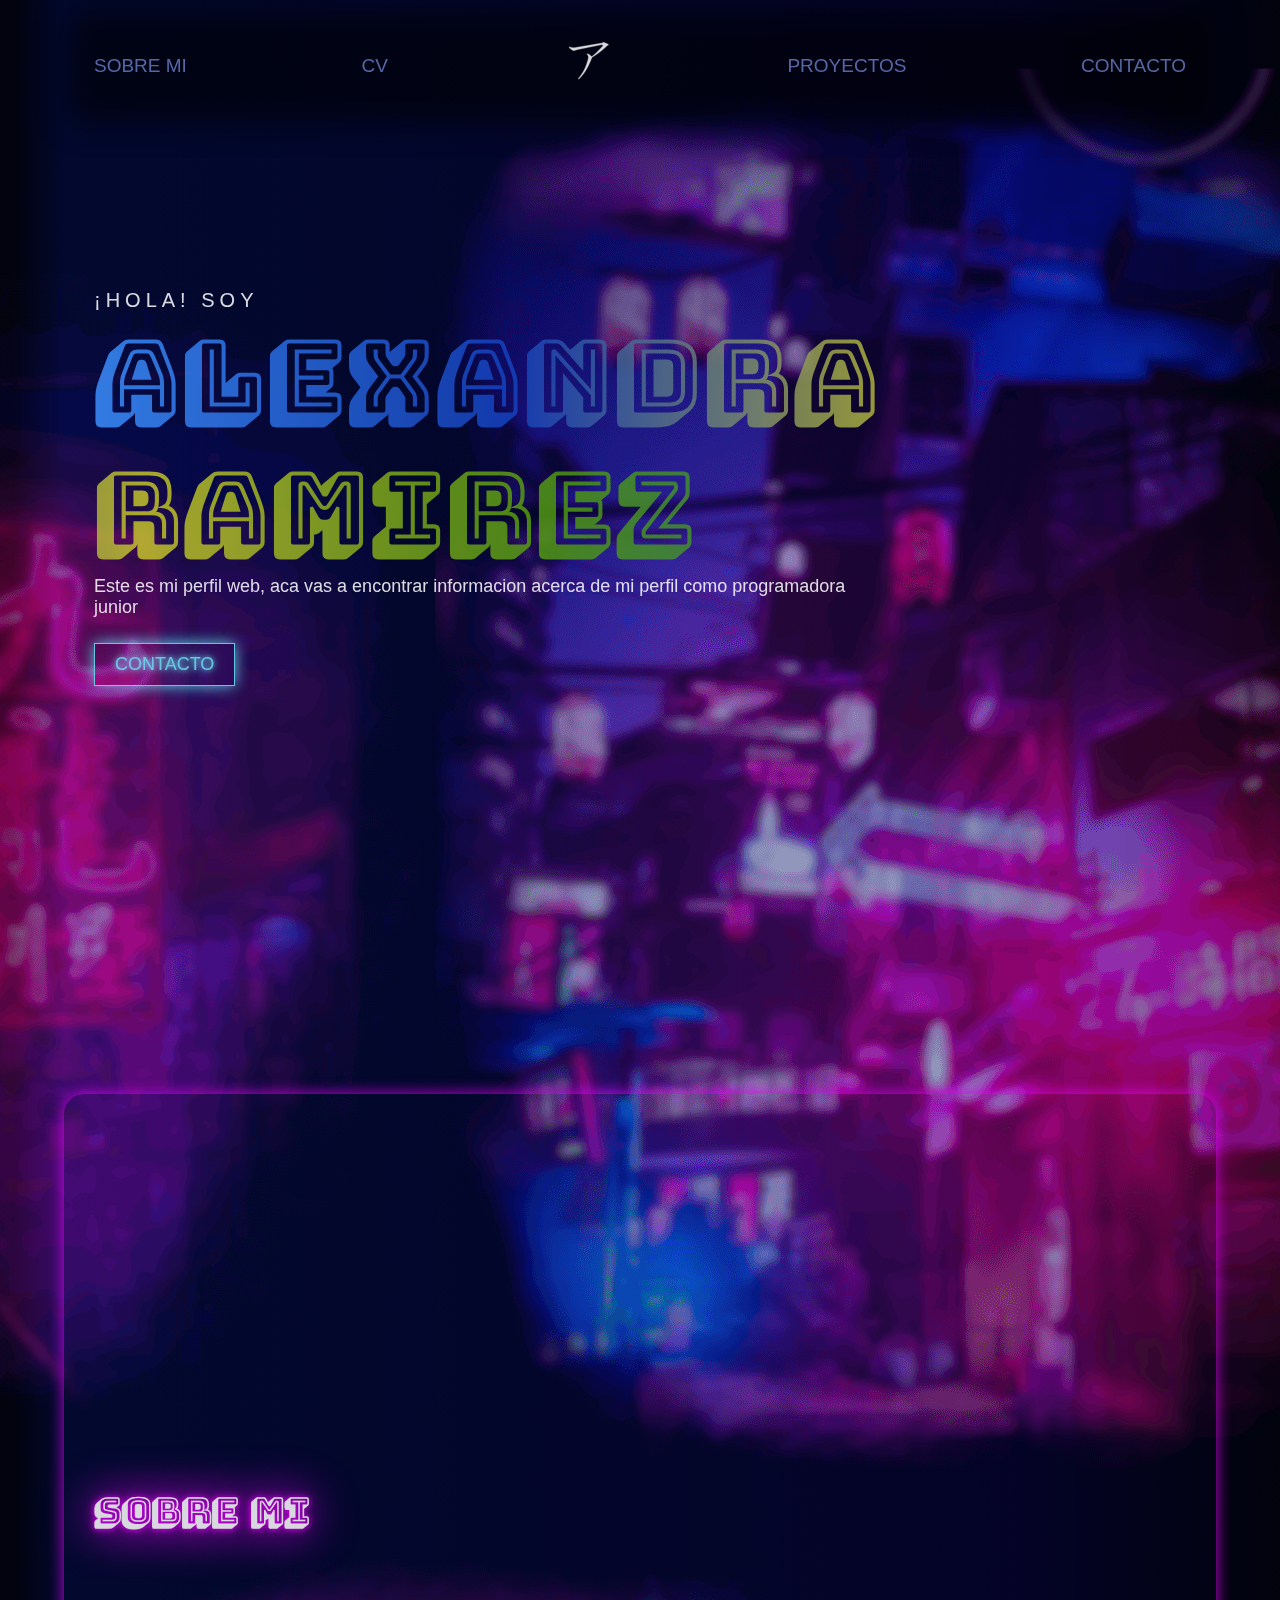
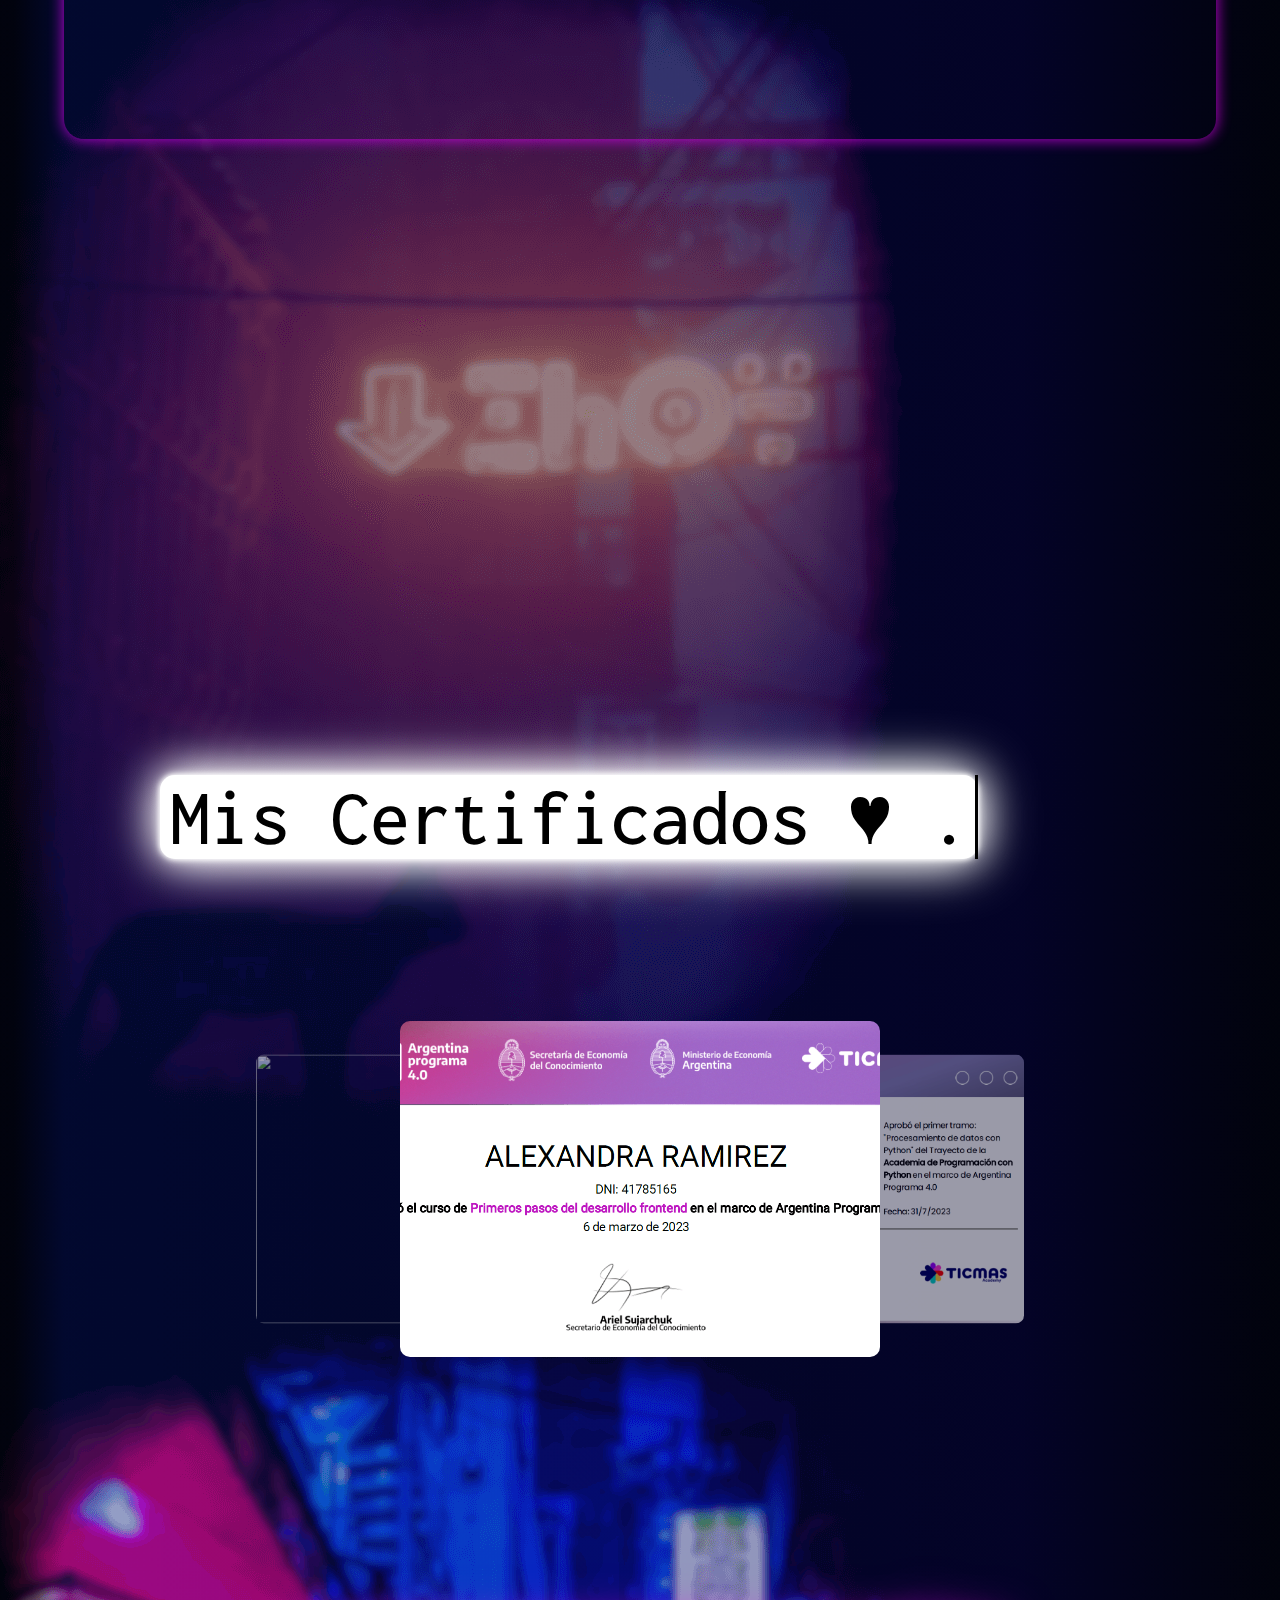
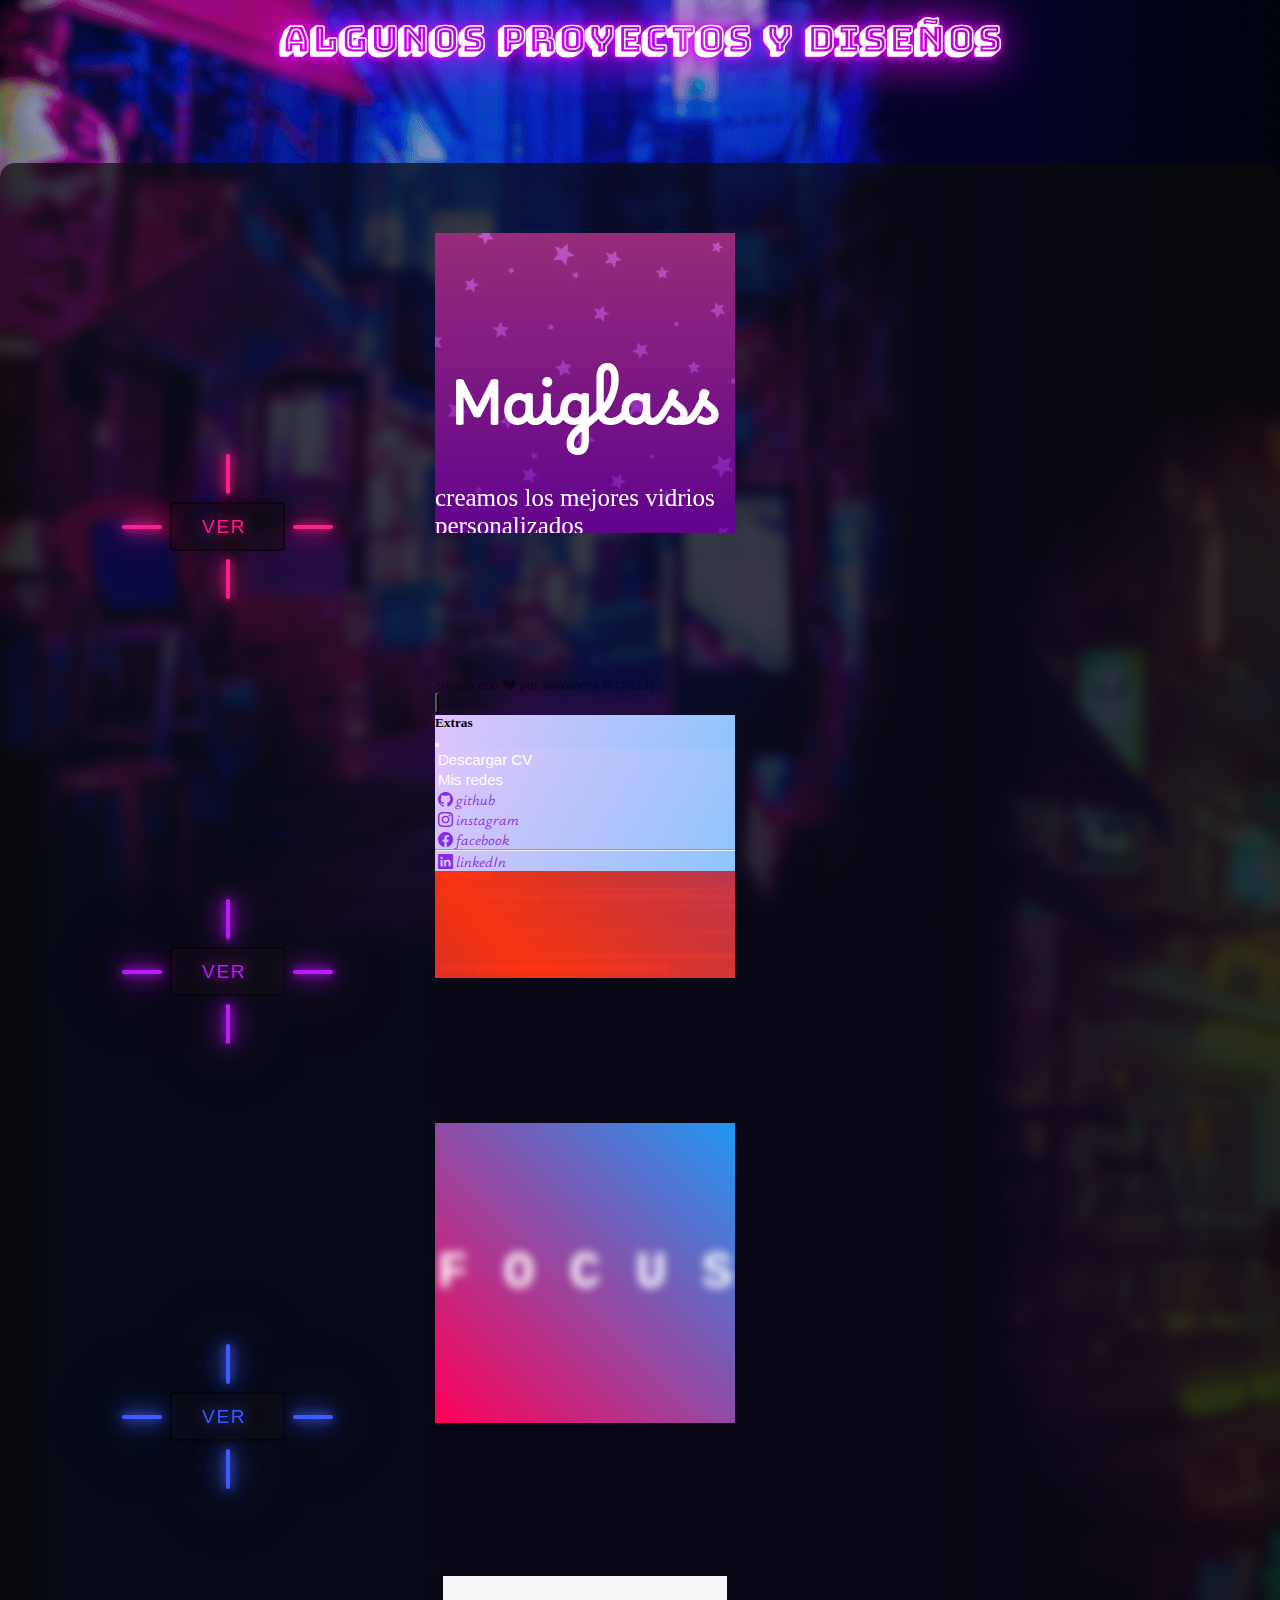
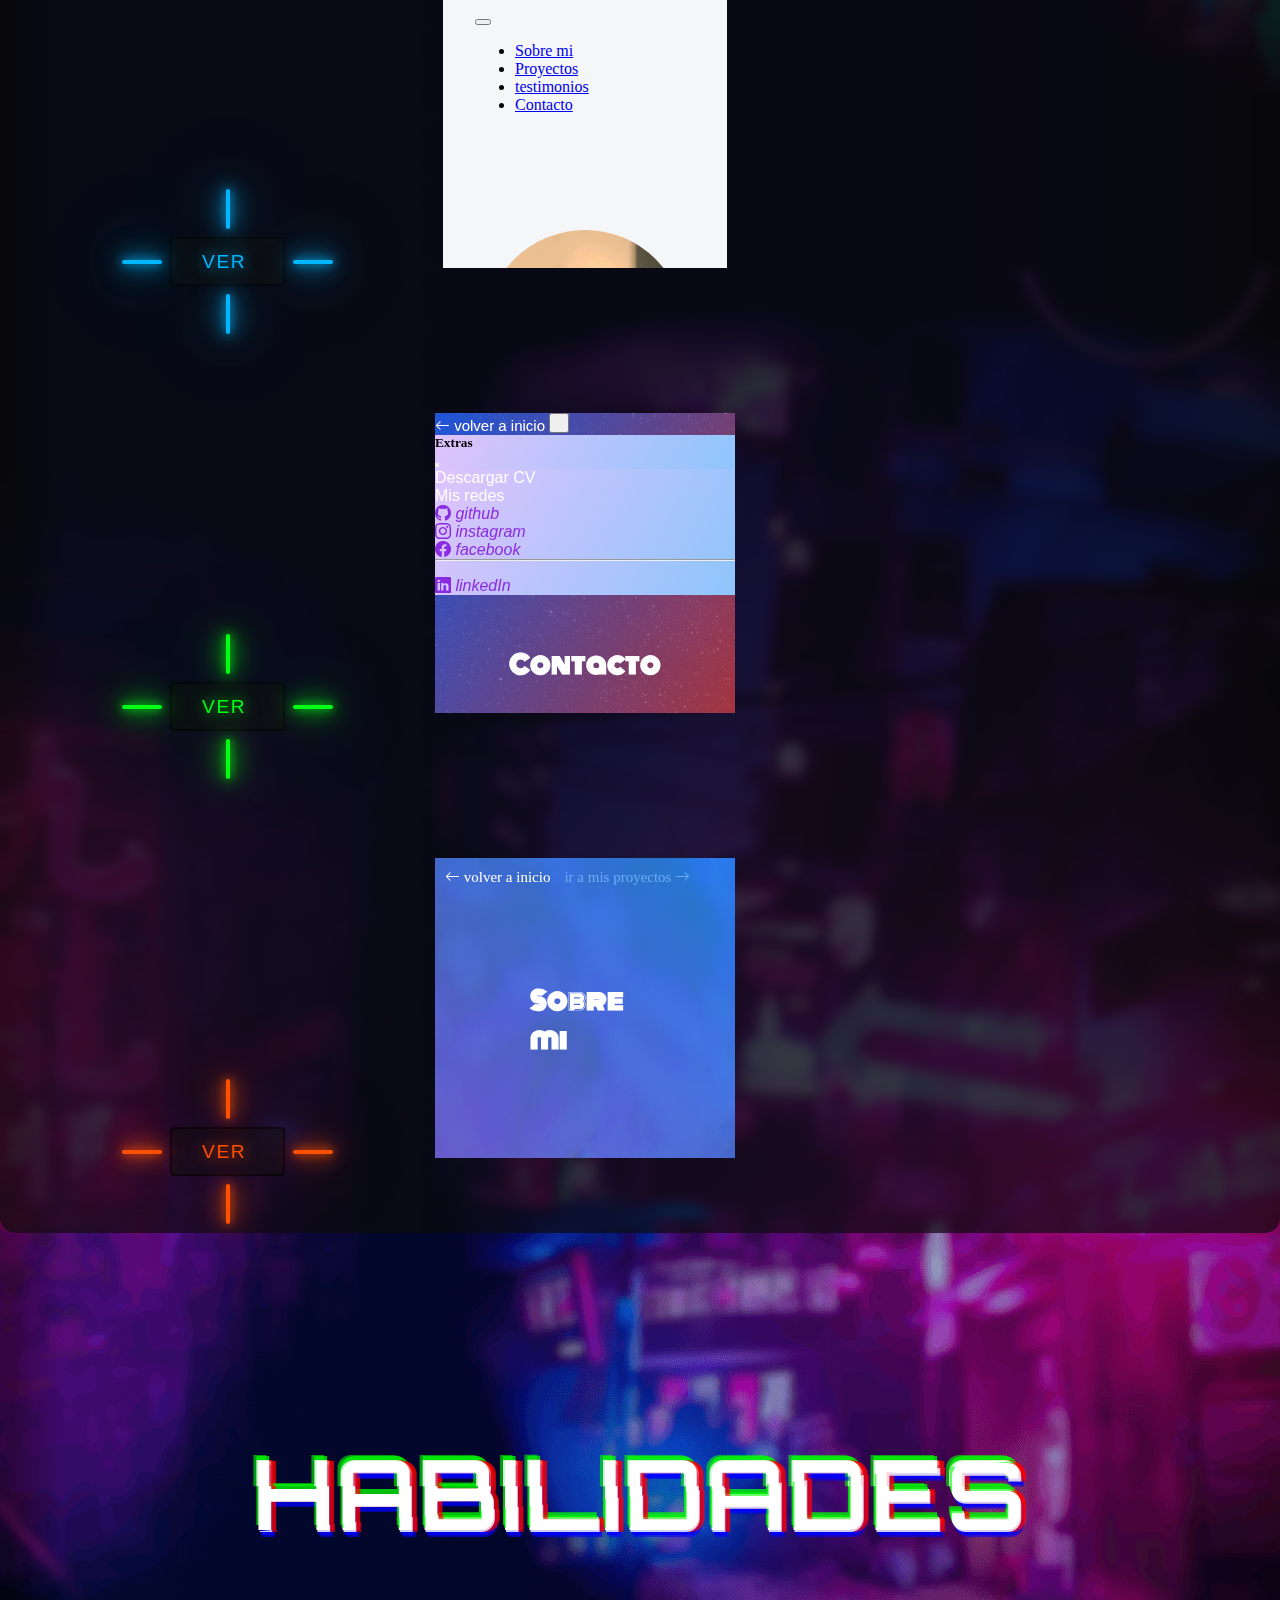
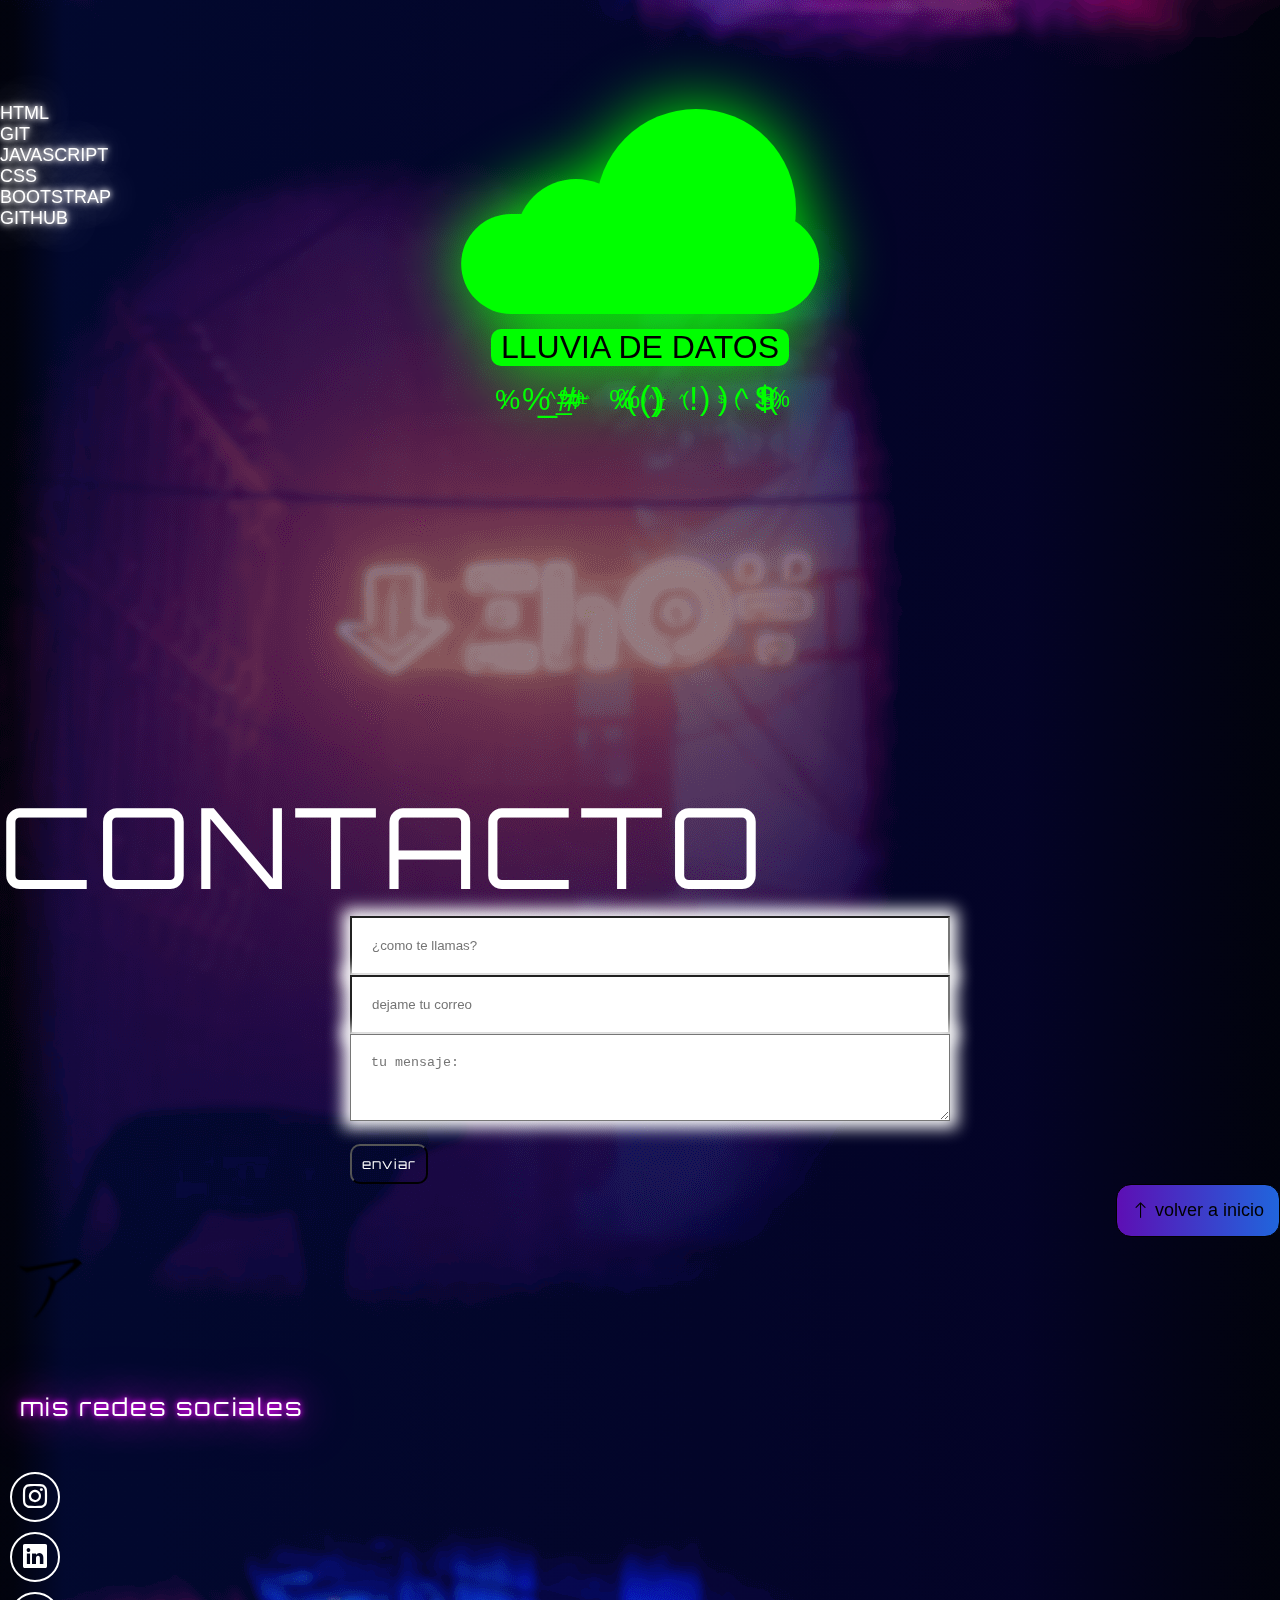
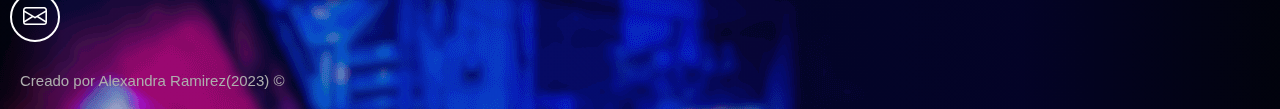
==== commit 9a90fed4: "probando si funciona el texarea" ====
--- a/index.html
+++ b/index.html
@@ -283,7 +283,7 @@
         </div>
         <div class="form-container mb-3">
 
-          <textarea type="text" name="text" class="form-control" required id="exampleFormControlTextarea1" rows="3" placeholder="tu mensaje:"></textarea>
+          <textarea type="textarea" name="textarea" class="form-control" required id="exampleFormControlTextarea1" rows="3" placeholder="tu mensaje:"></textarea>
           <button type="submit" name="submit" class="form-boton">enviar</button>
        </div>
     </form>
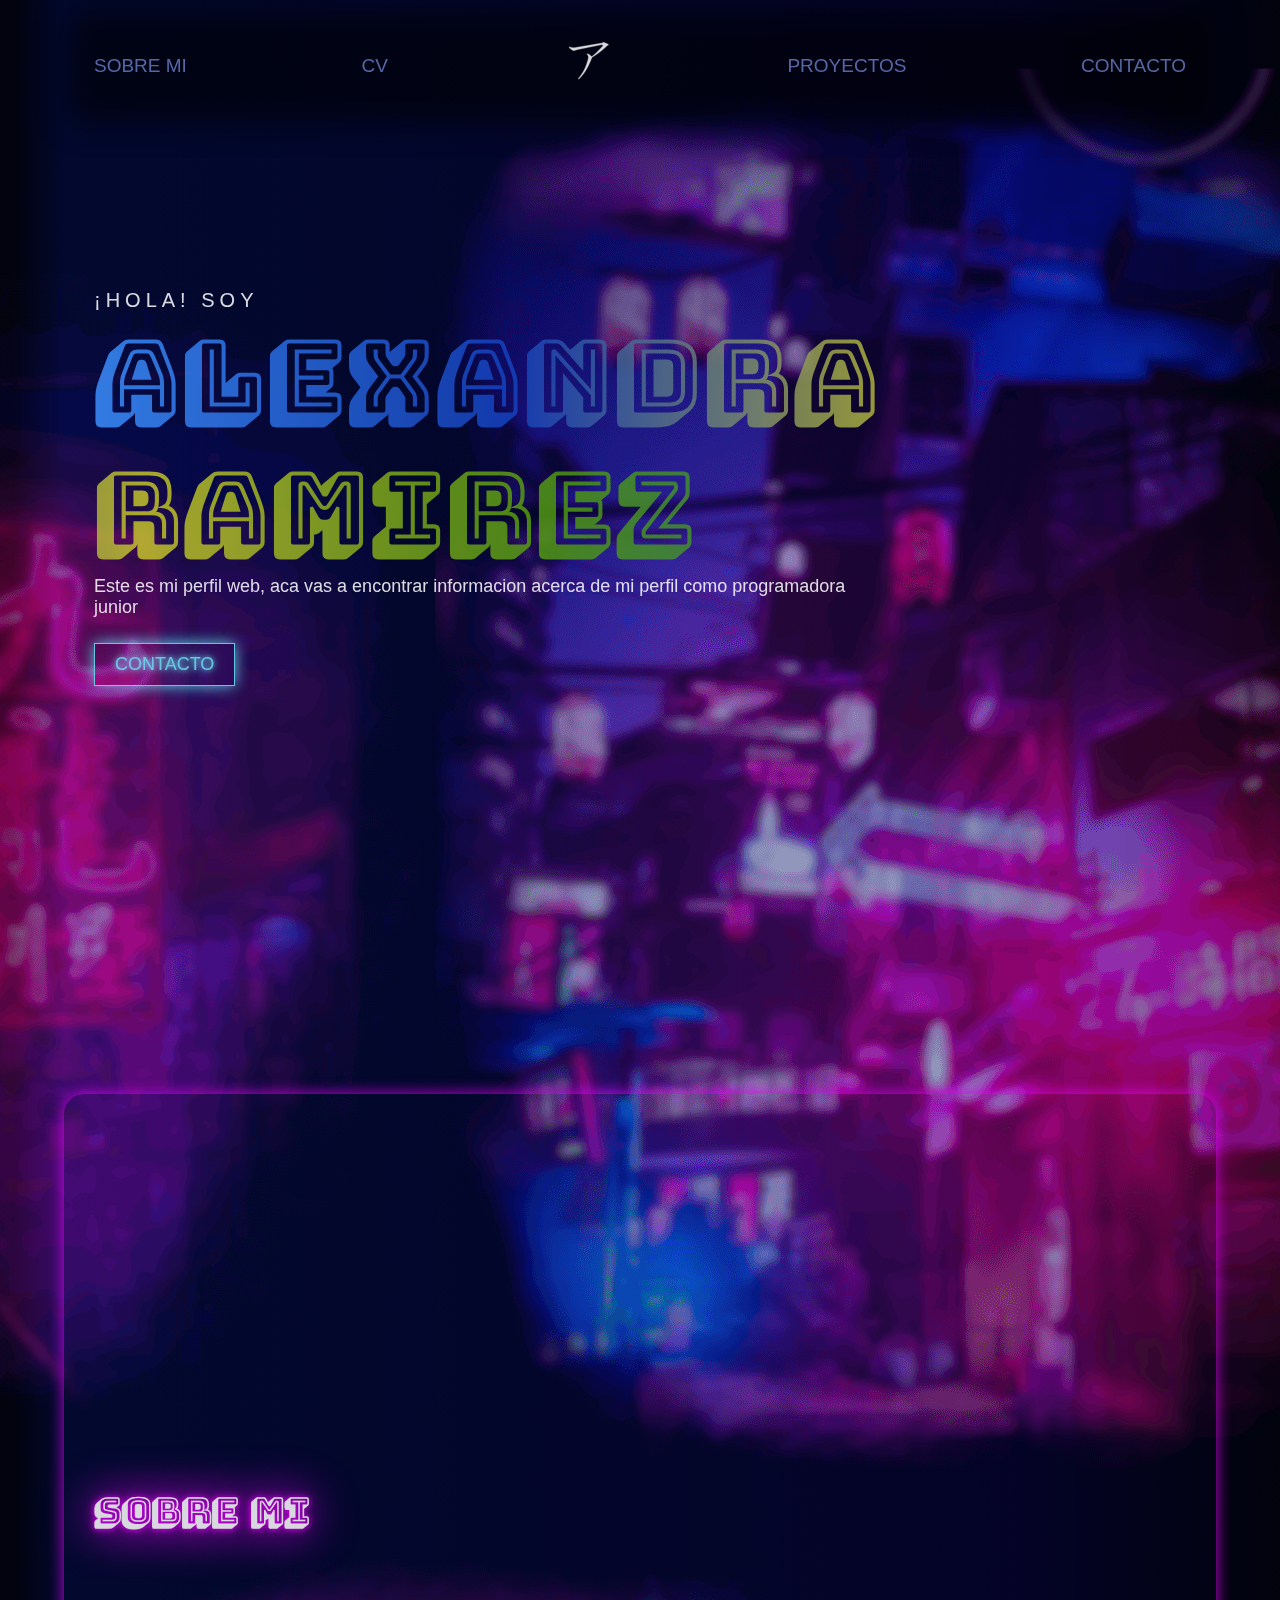
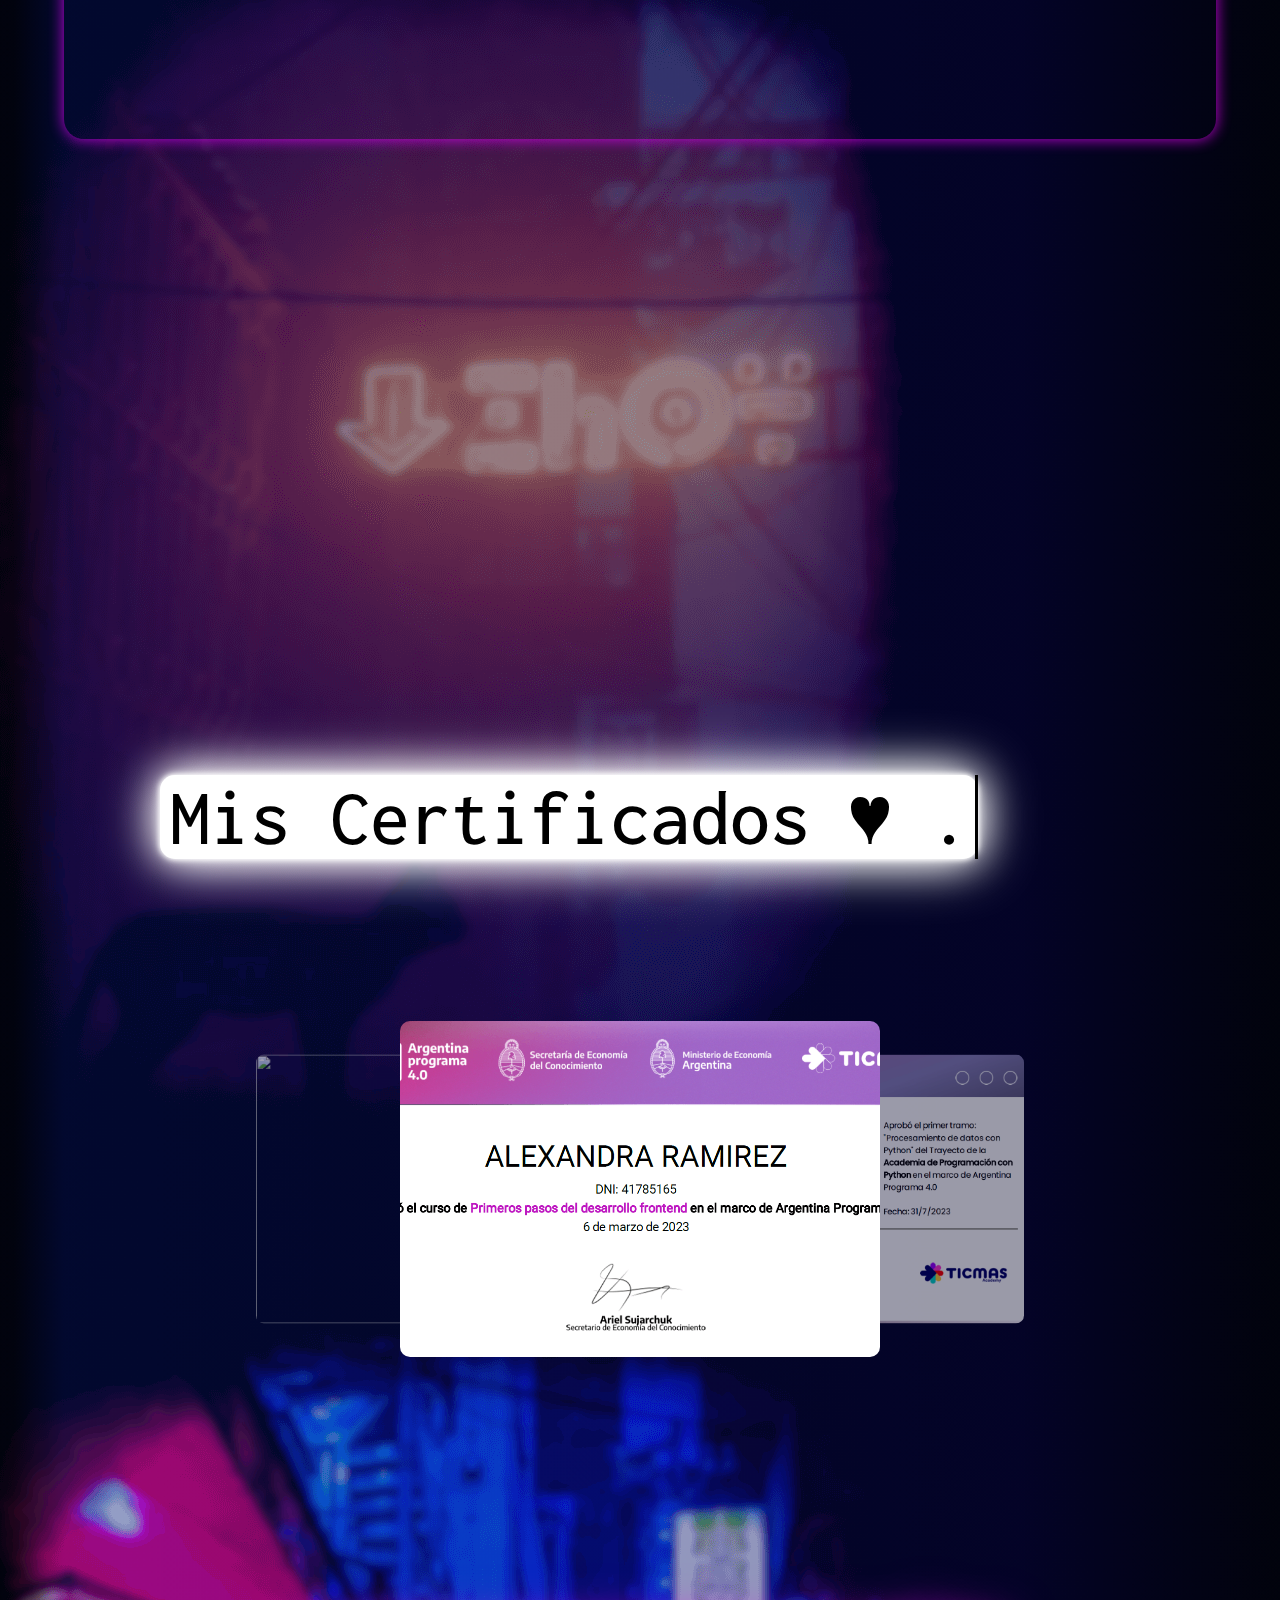
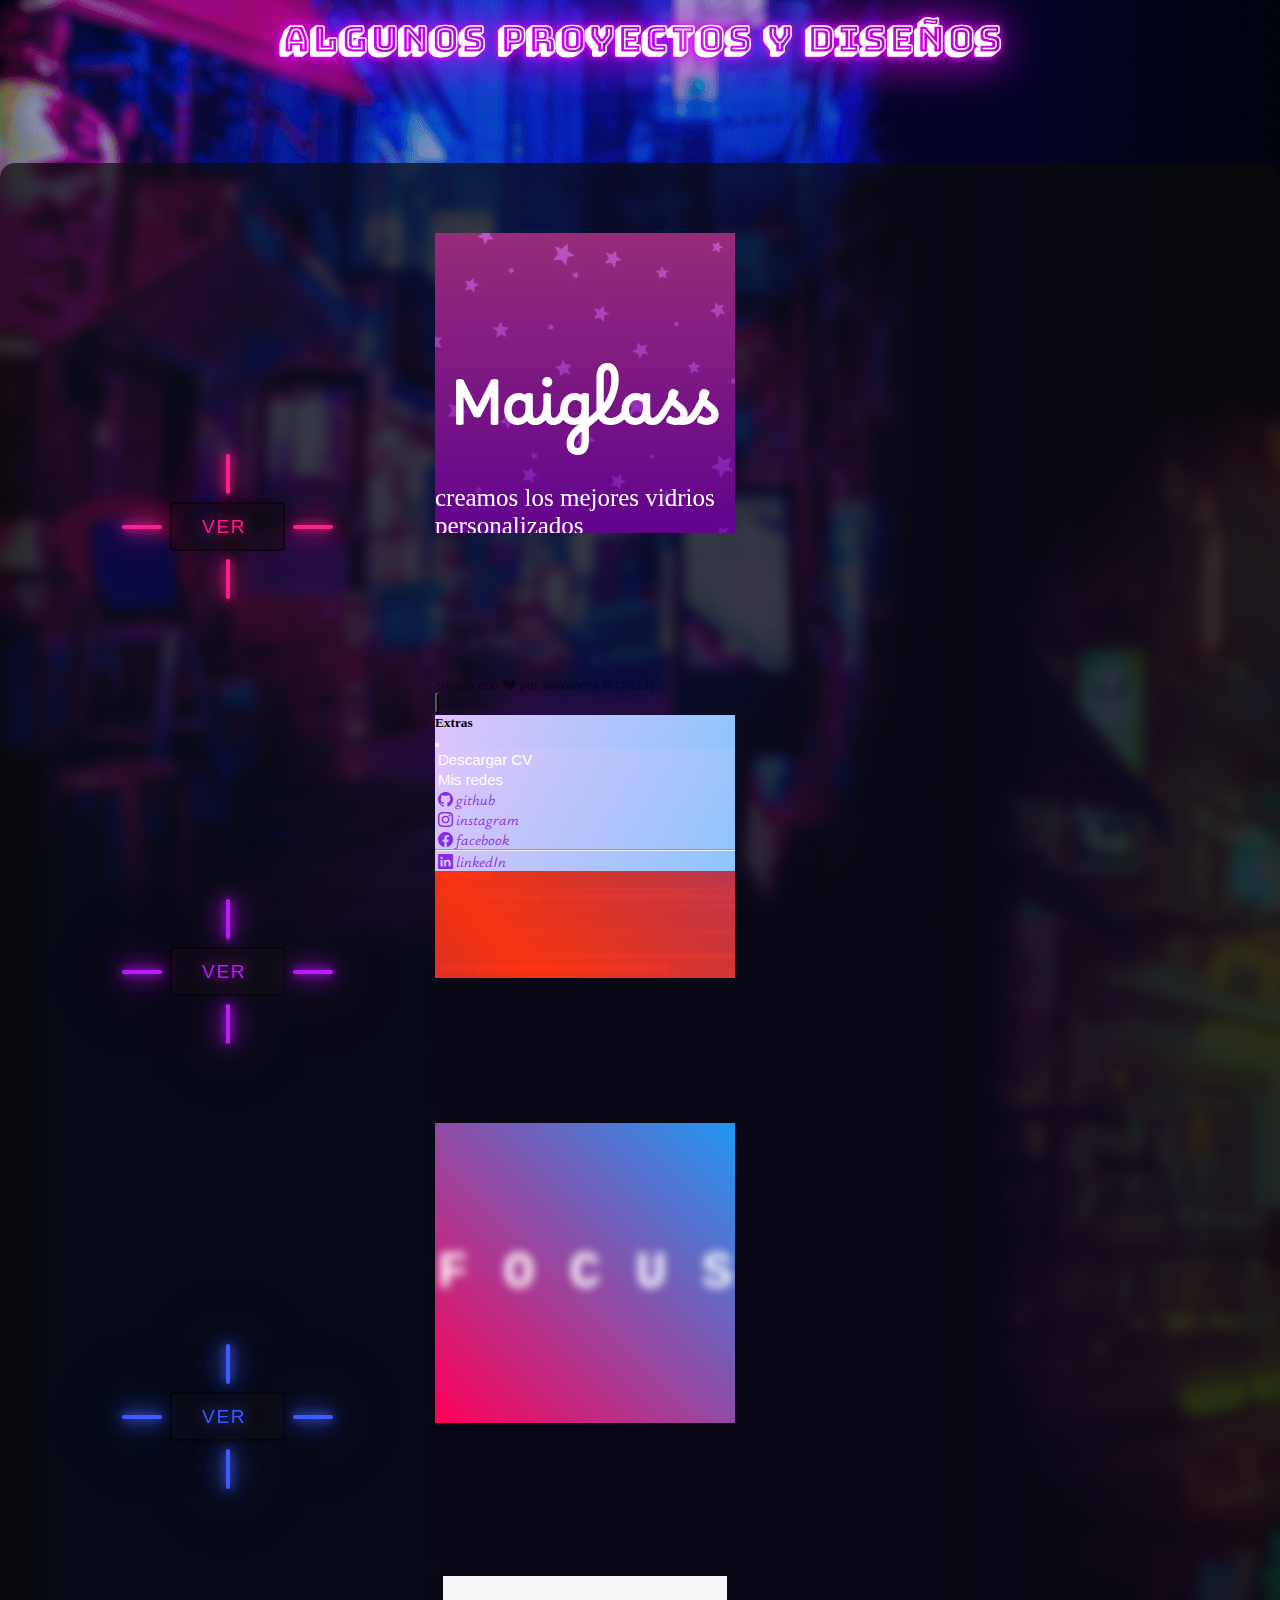
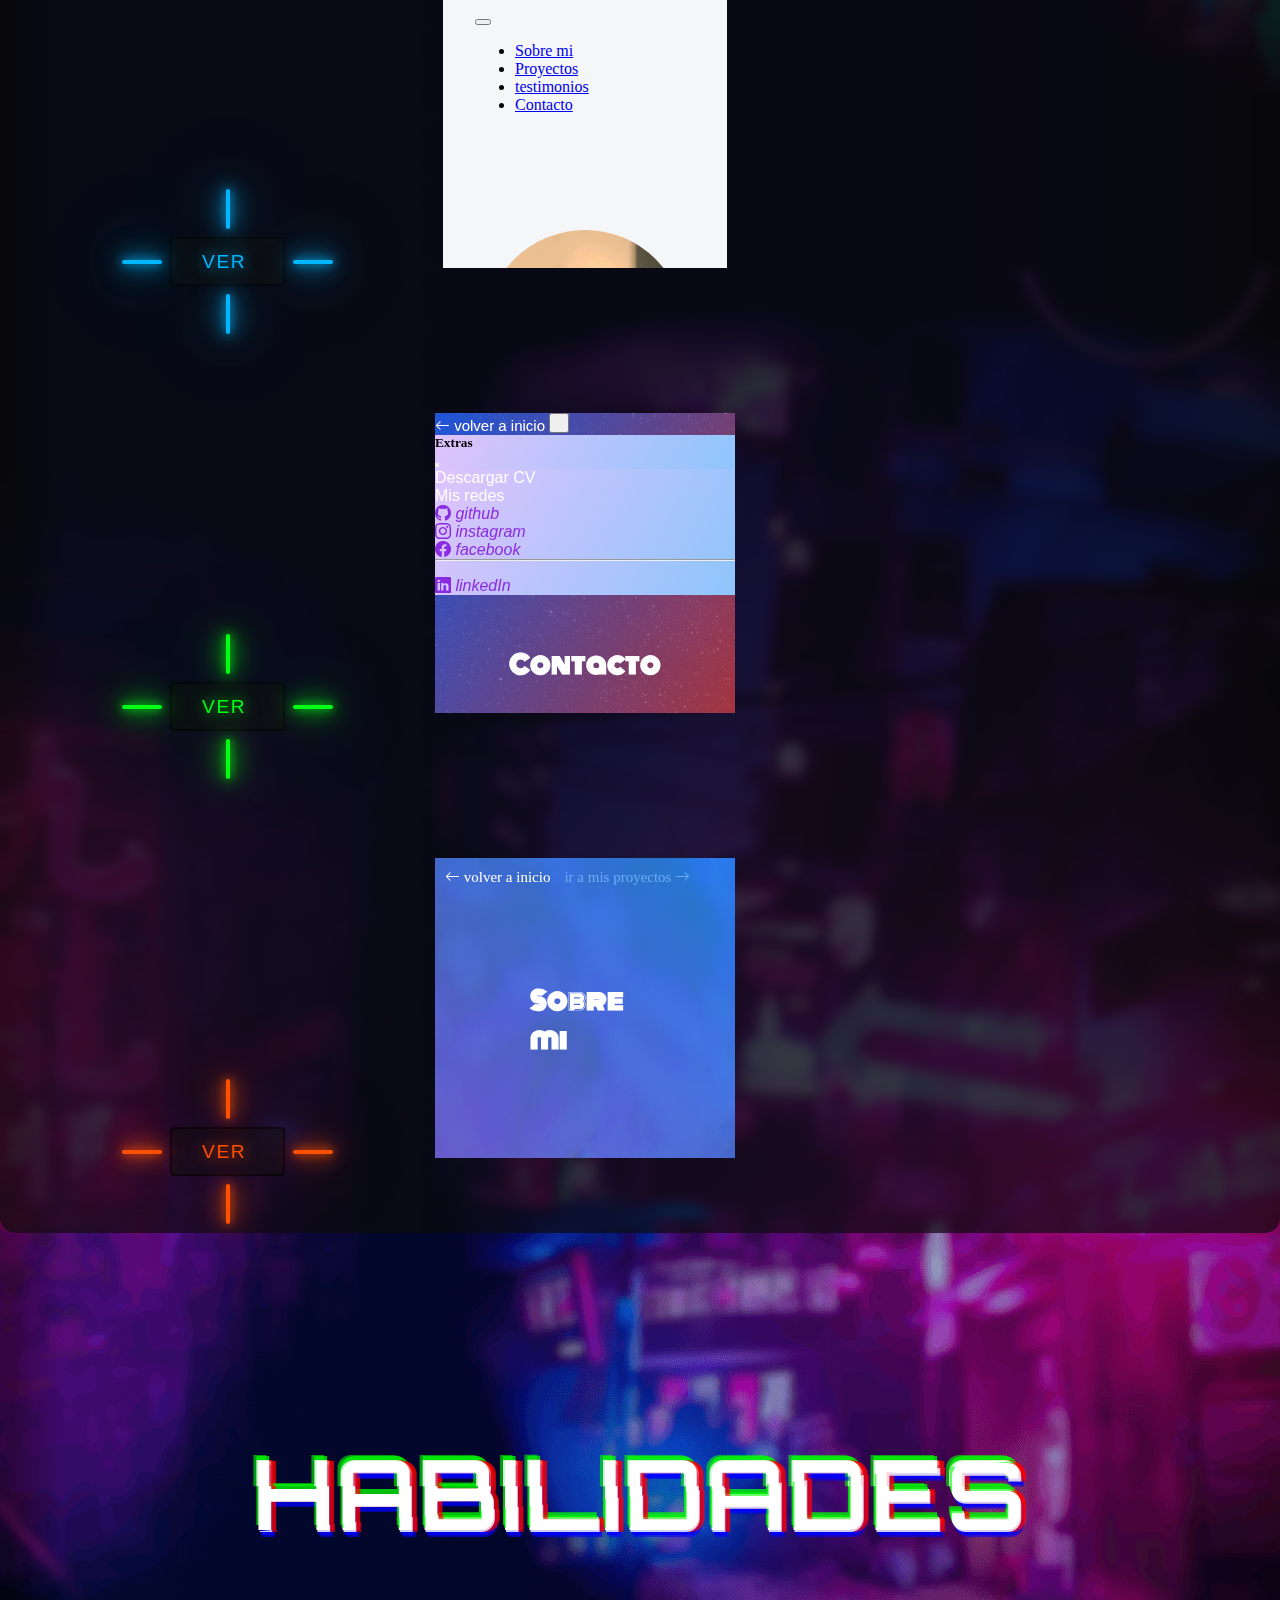
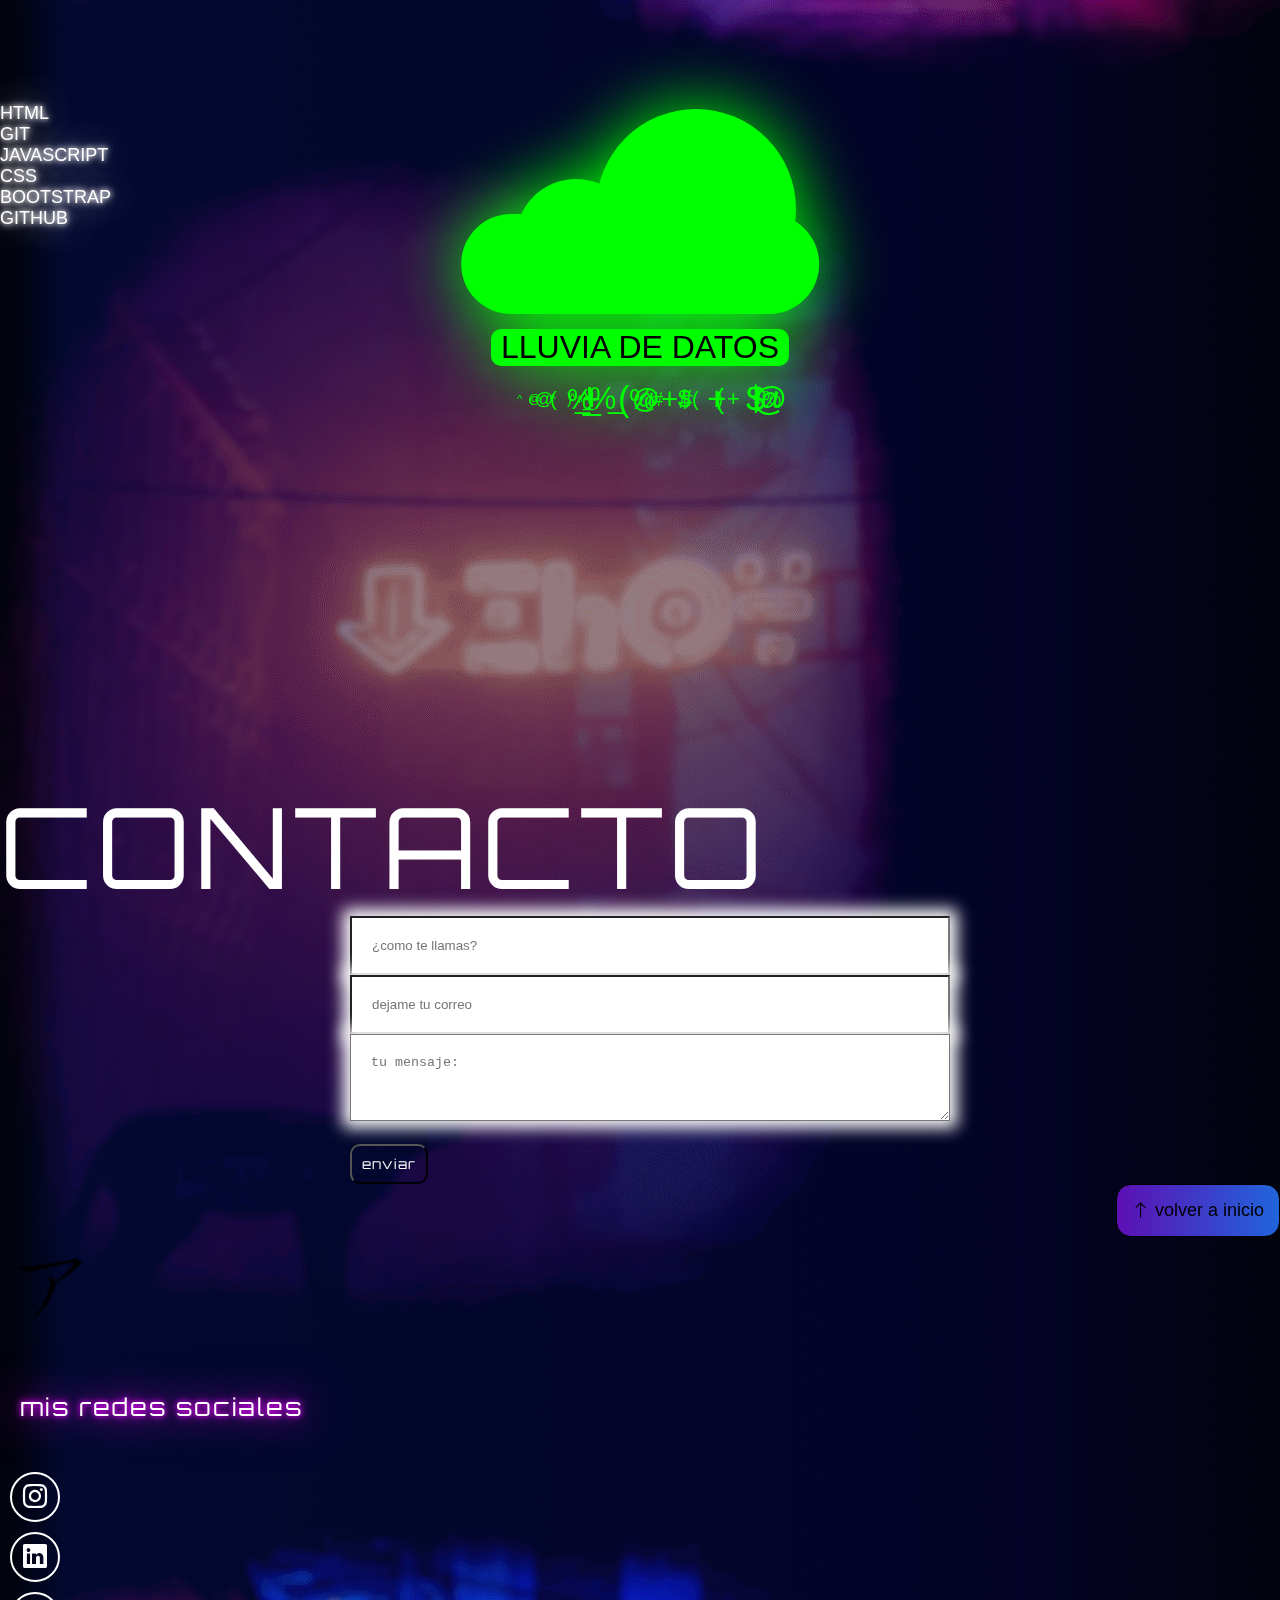
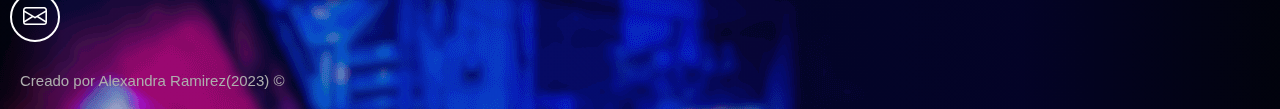
==== commit 338a5275: "problema del form solucionado, buscando maneras de redirigir la pagina a la que manda al usuario lue" ====
--- a/index.html
+++ b/index.html
@@ -287,10 +287,12 @@
           <button type="submit" name="submit" class="form-boton">enviar</button>
        </div>
     </form>
+    <!--fin formulario -------------------------------------->
 
     <div class="subir">
       <a href="#" class="boton-subir"><i class="bi bi-arrow-up"></i> volver a inicio</a>
   </div>
+  
 
     <footer class="d-flex flex-column align-items-center justify-content-center">
       <img class="footer-logo" src="./img/icono-jap4.ico" alt="logo japones">
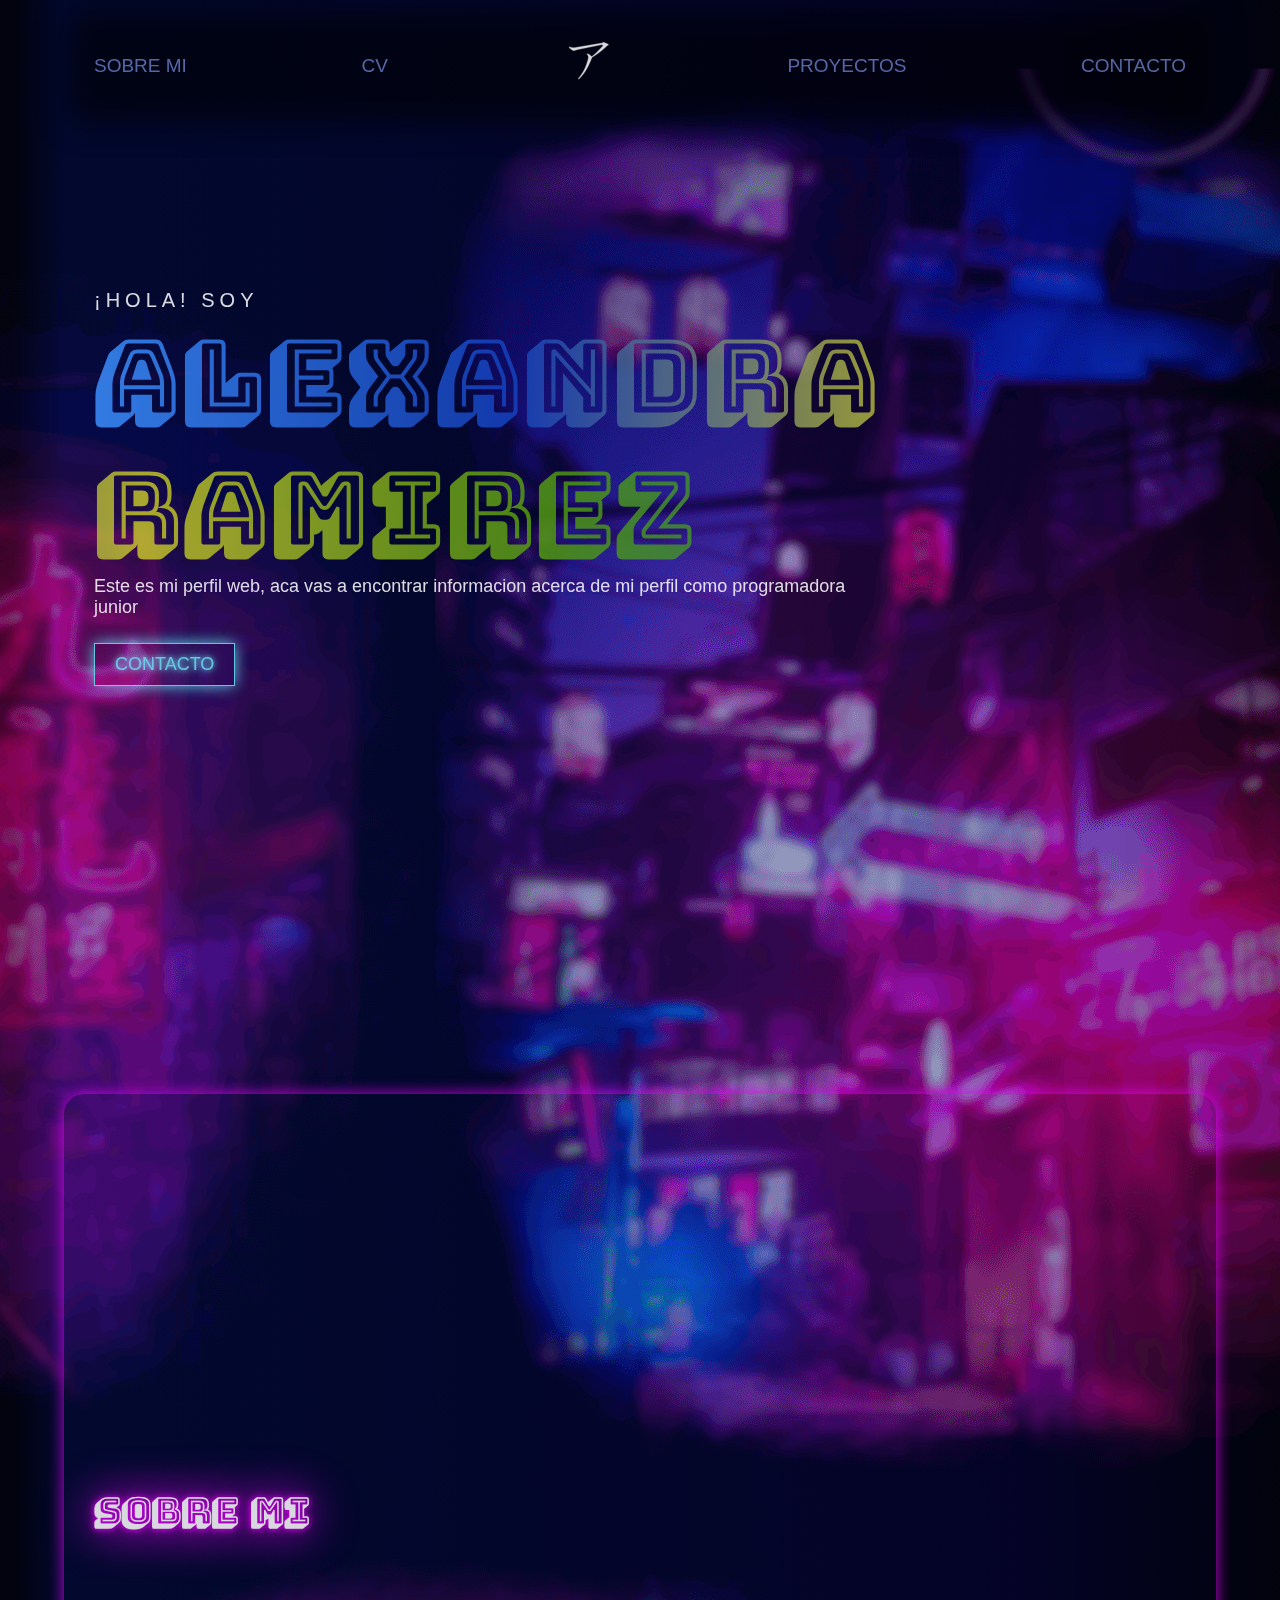
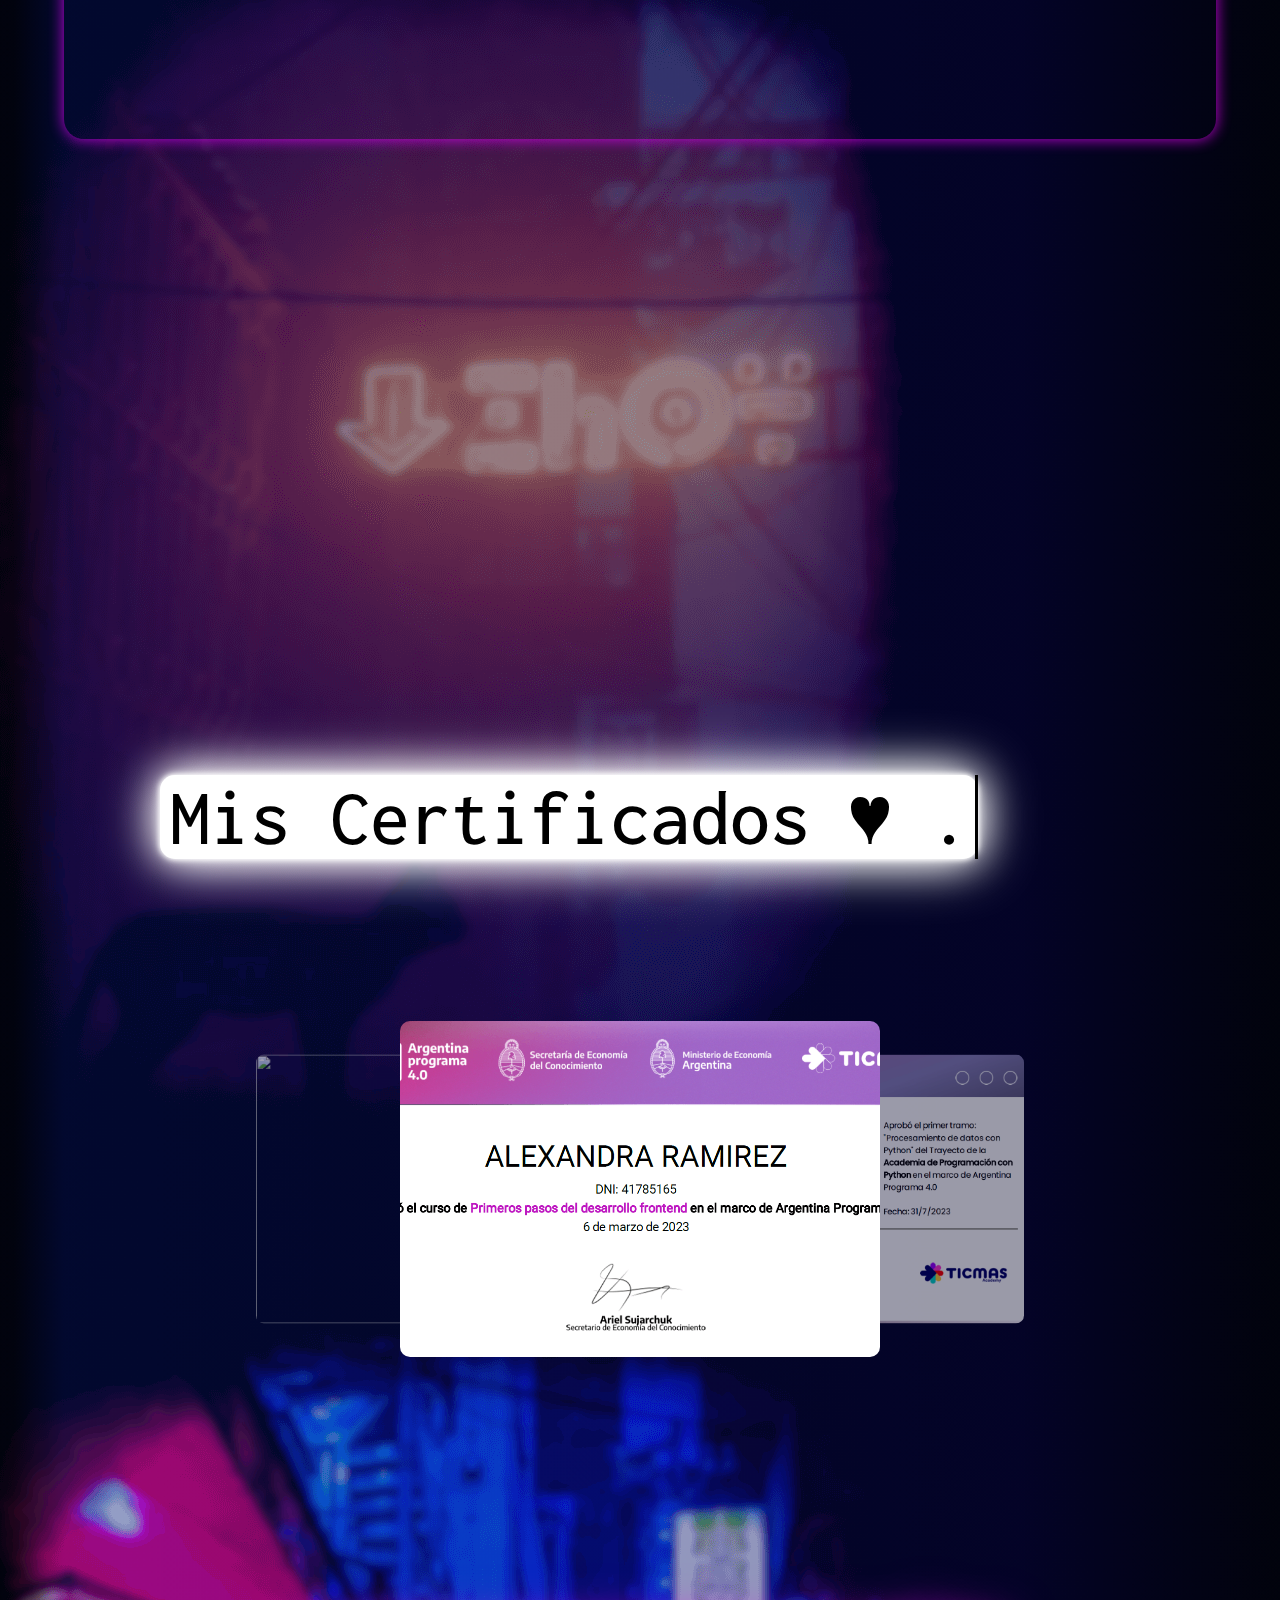
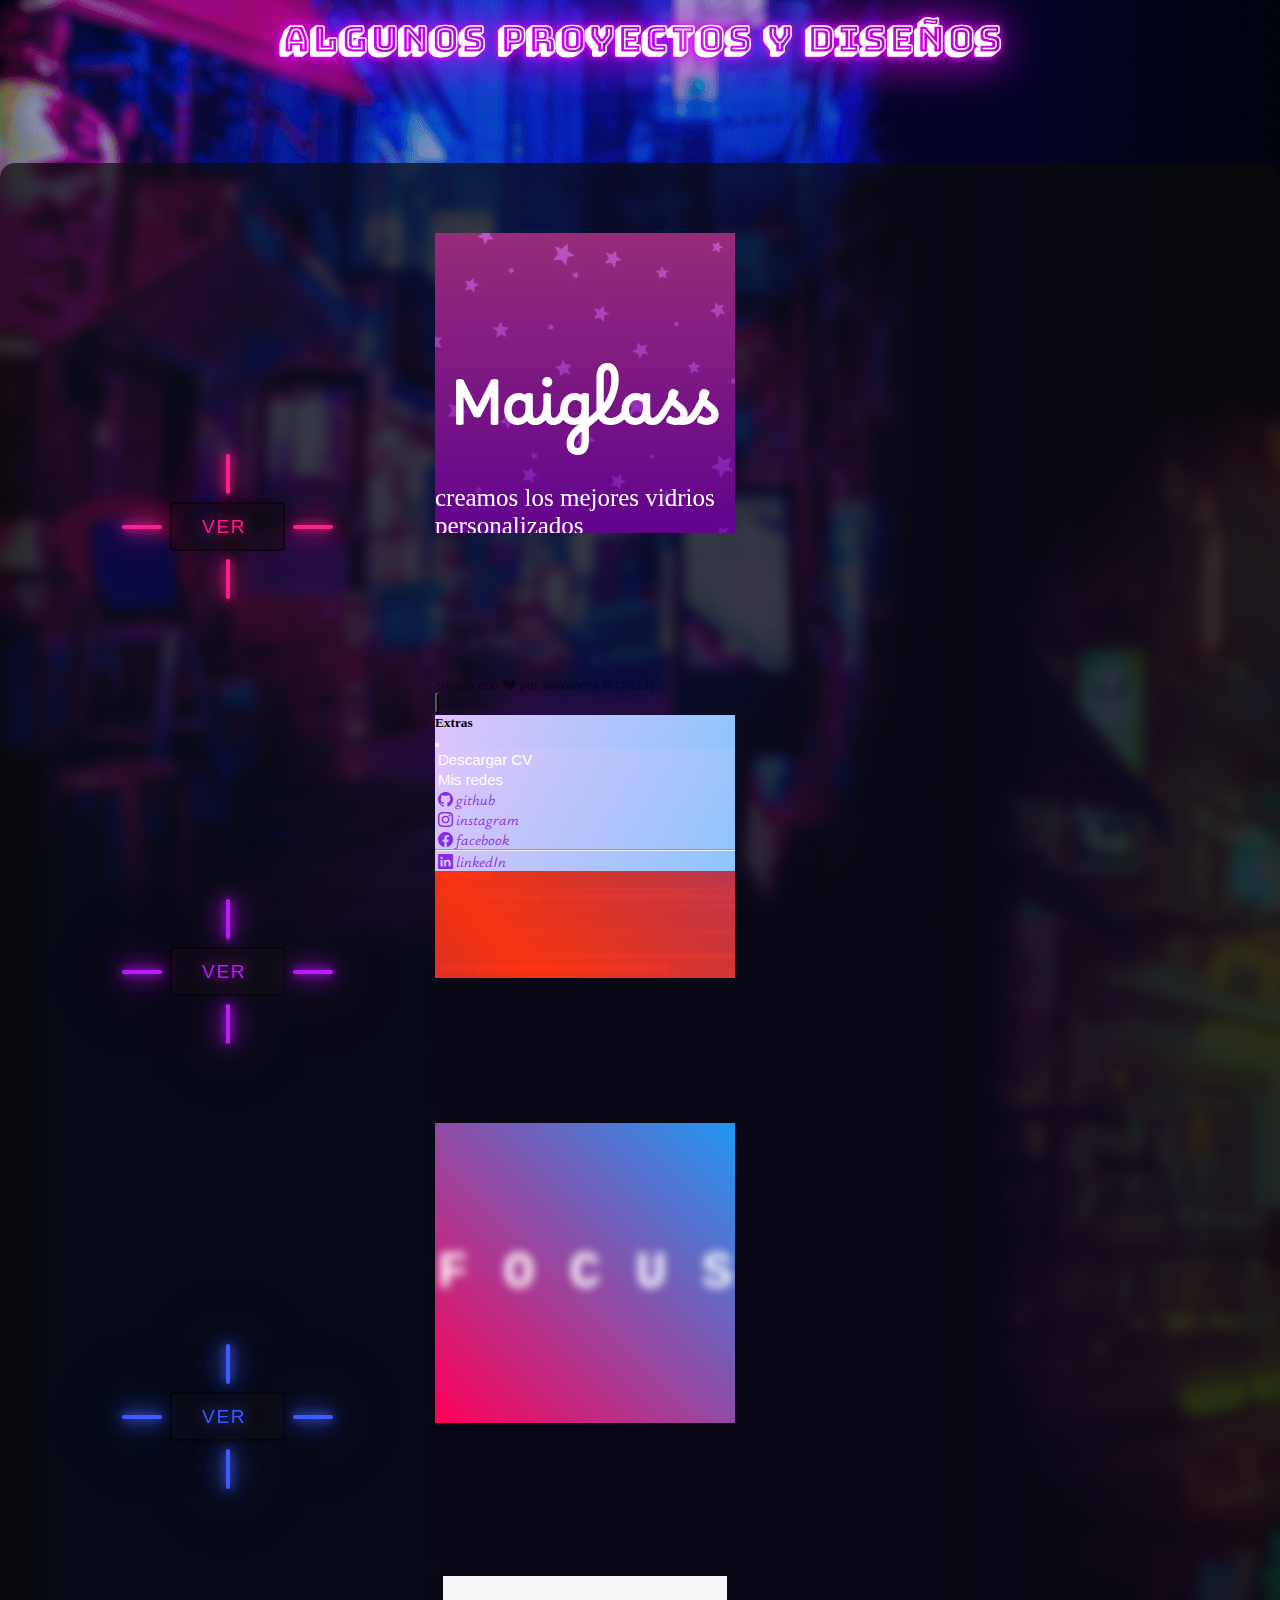
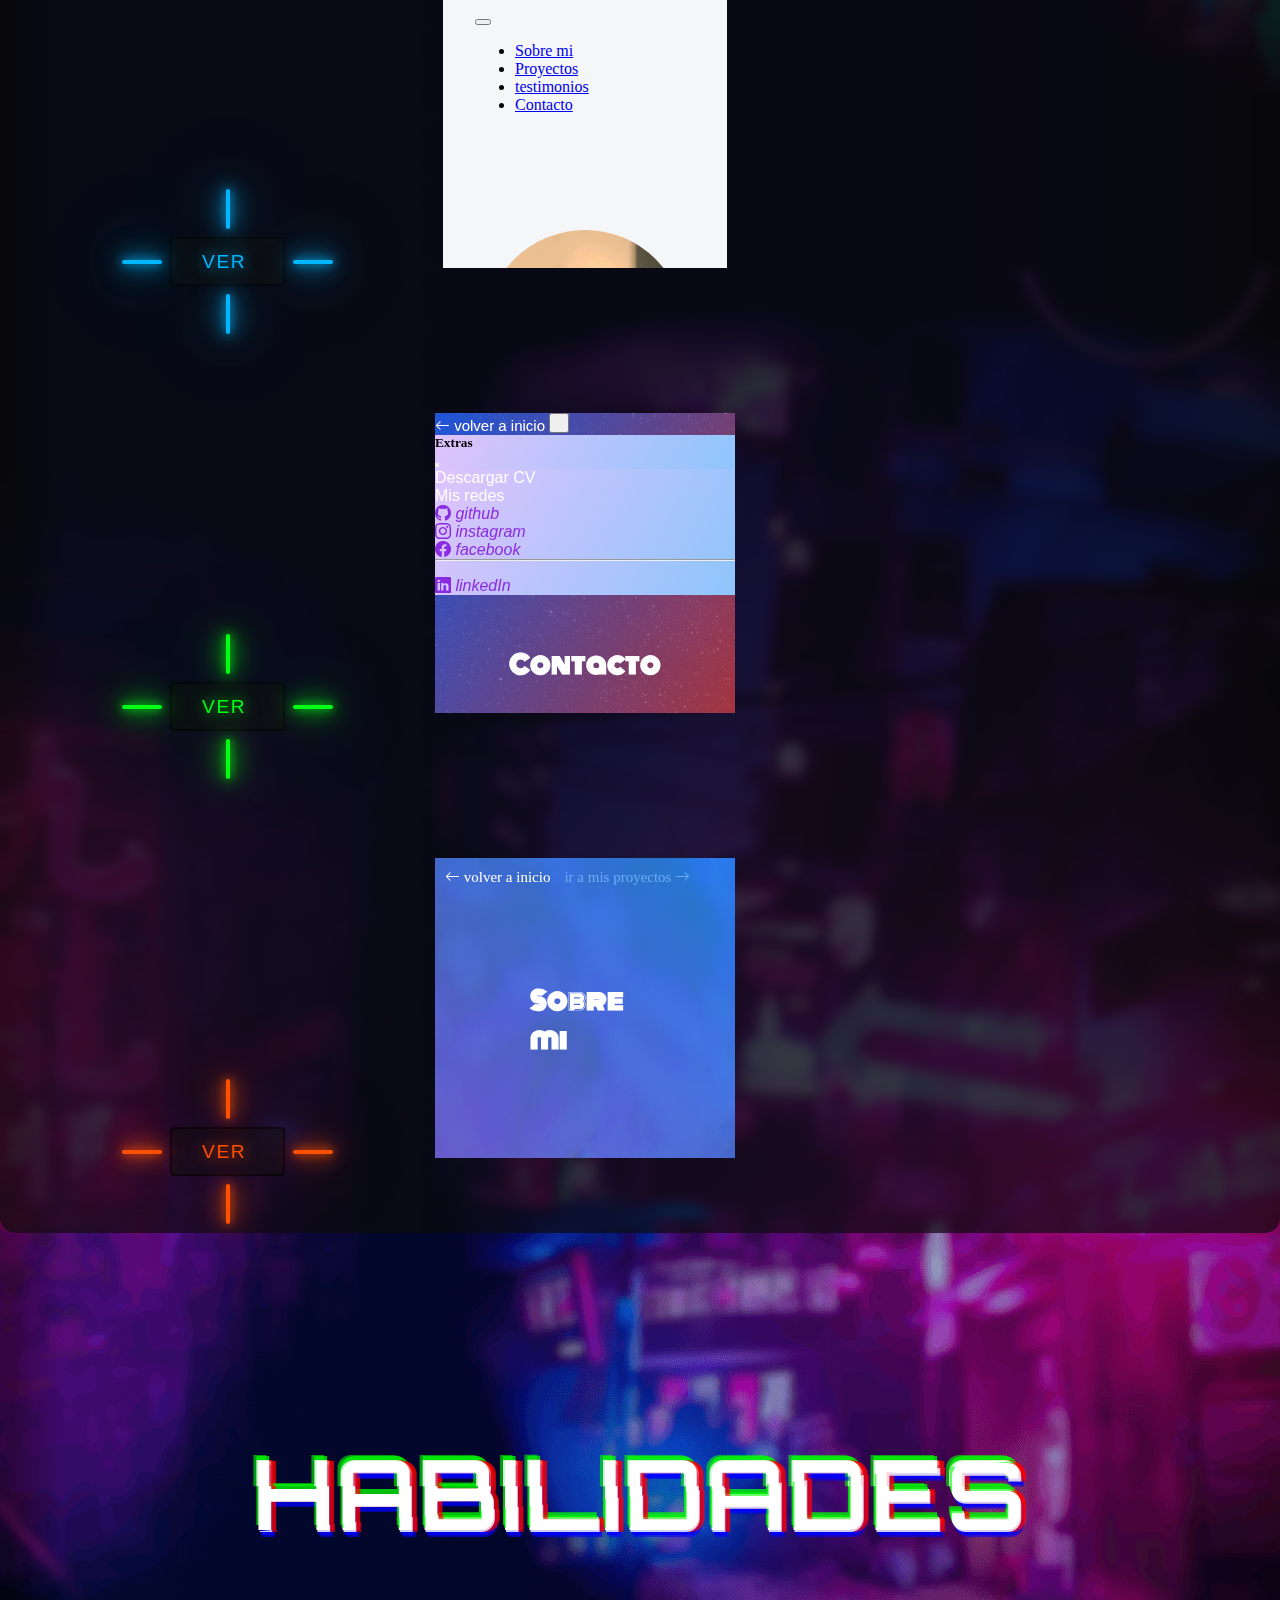
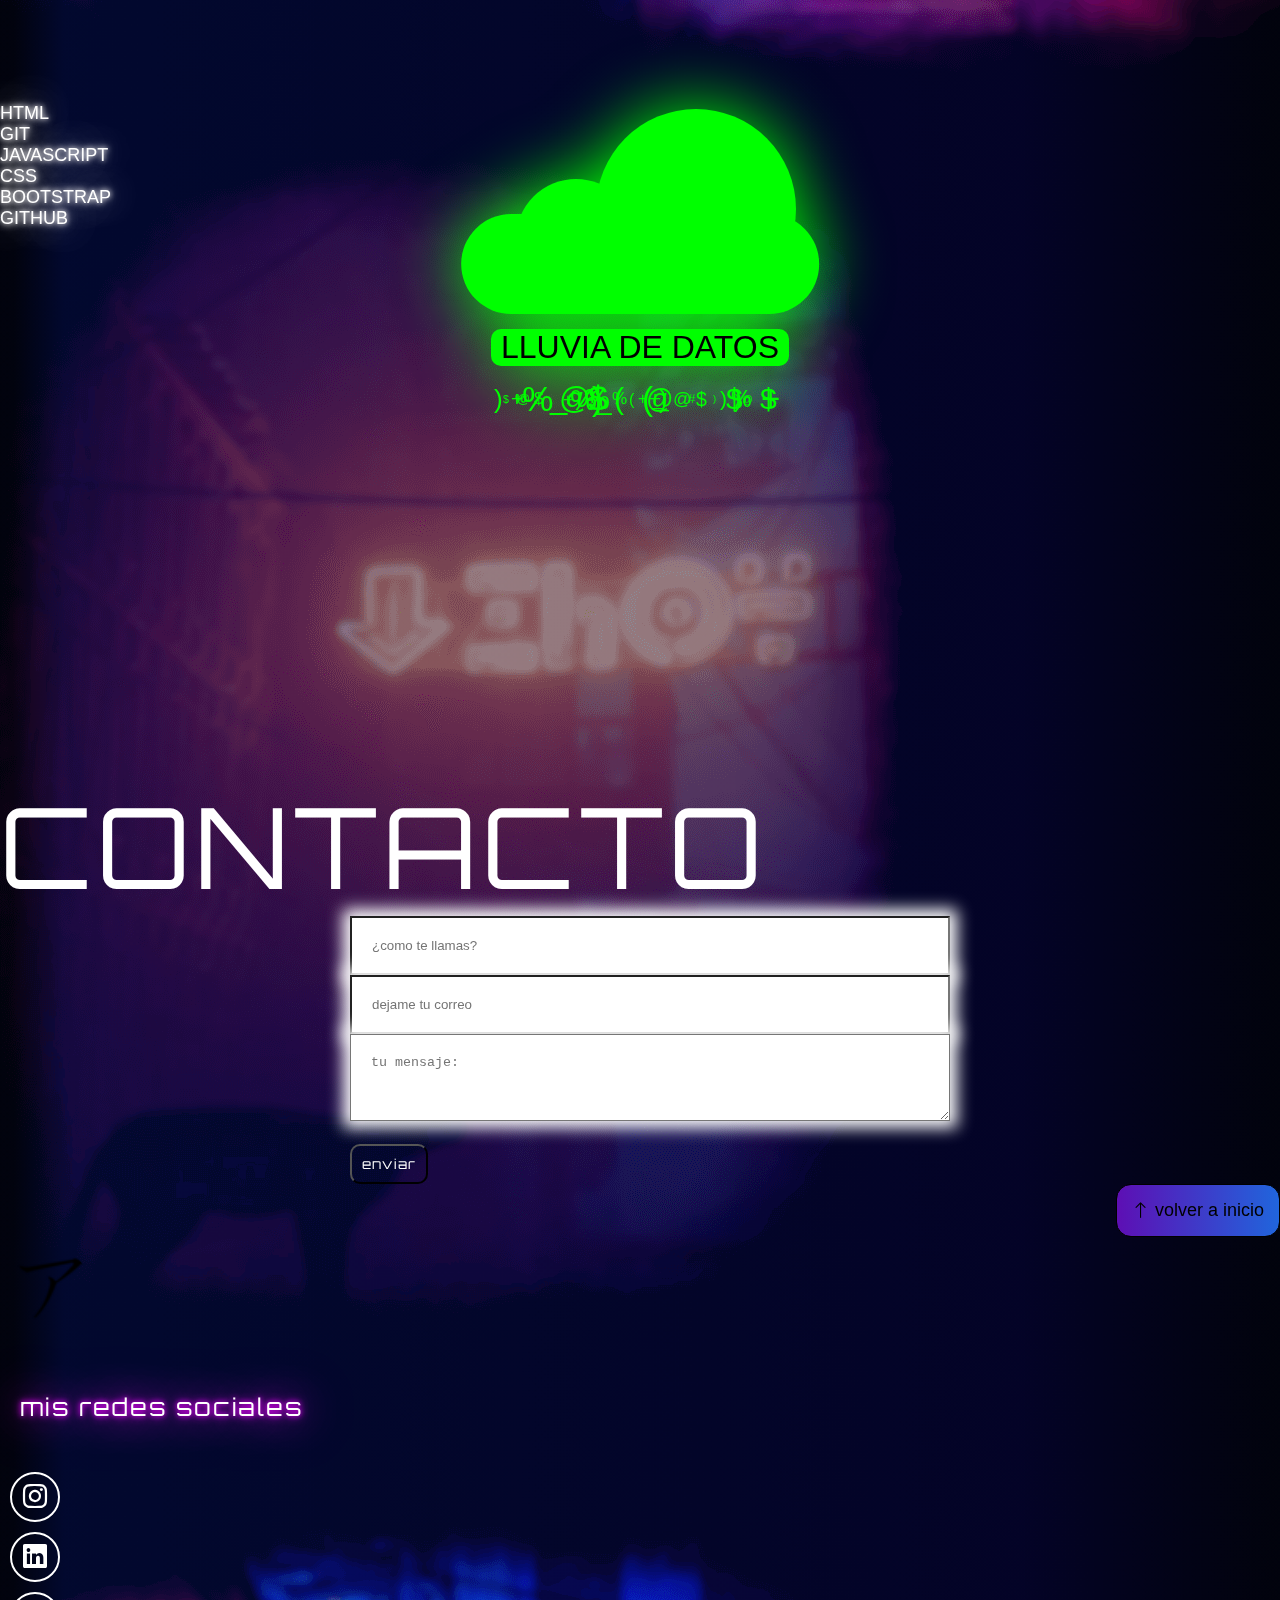
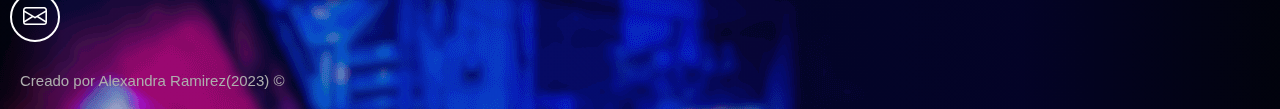
==== commit 9be41c07: "probando otras alternativas" ====
--- a/index.html
+++ b/index.html
@@ -284,6 +284,7 @@
         <div class="form-container mb-3">
 
           <textarea type="textarea" name="textarea" class="form-control" required id="exampleFormControlTextarea1" rows="3" placeholder="tu mensaje:"></textarea>
+          <input type="hidden" name="_next" value="https://i.pinimg.com/564x/62/7e/e3/627ee31853b015b24886e212d3138d53.jpg">
           <button type="submit" name="submit" class="form-boton">enviar</button>
        </div>
     </form>
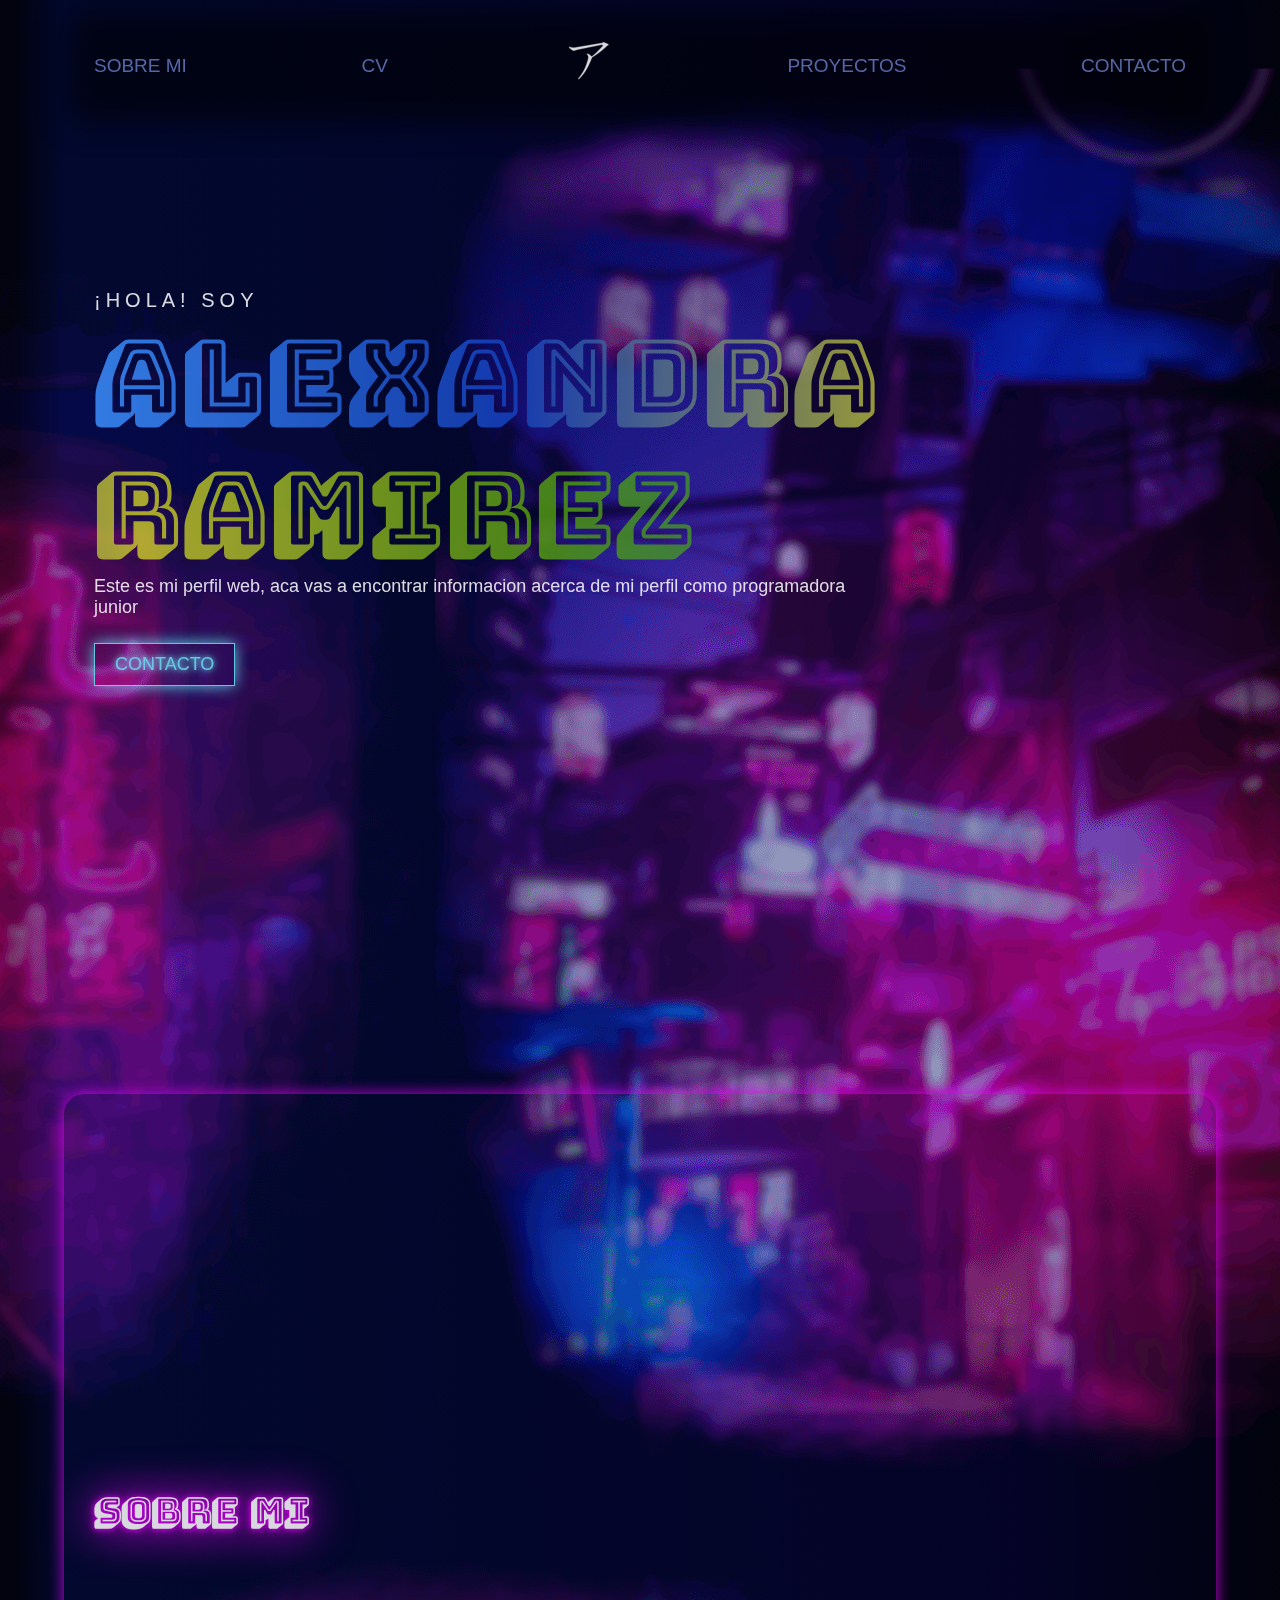
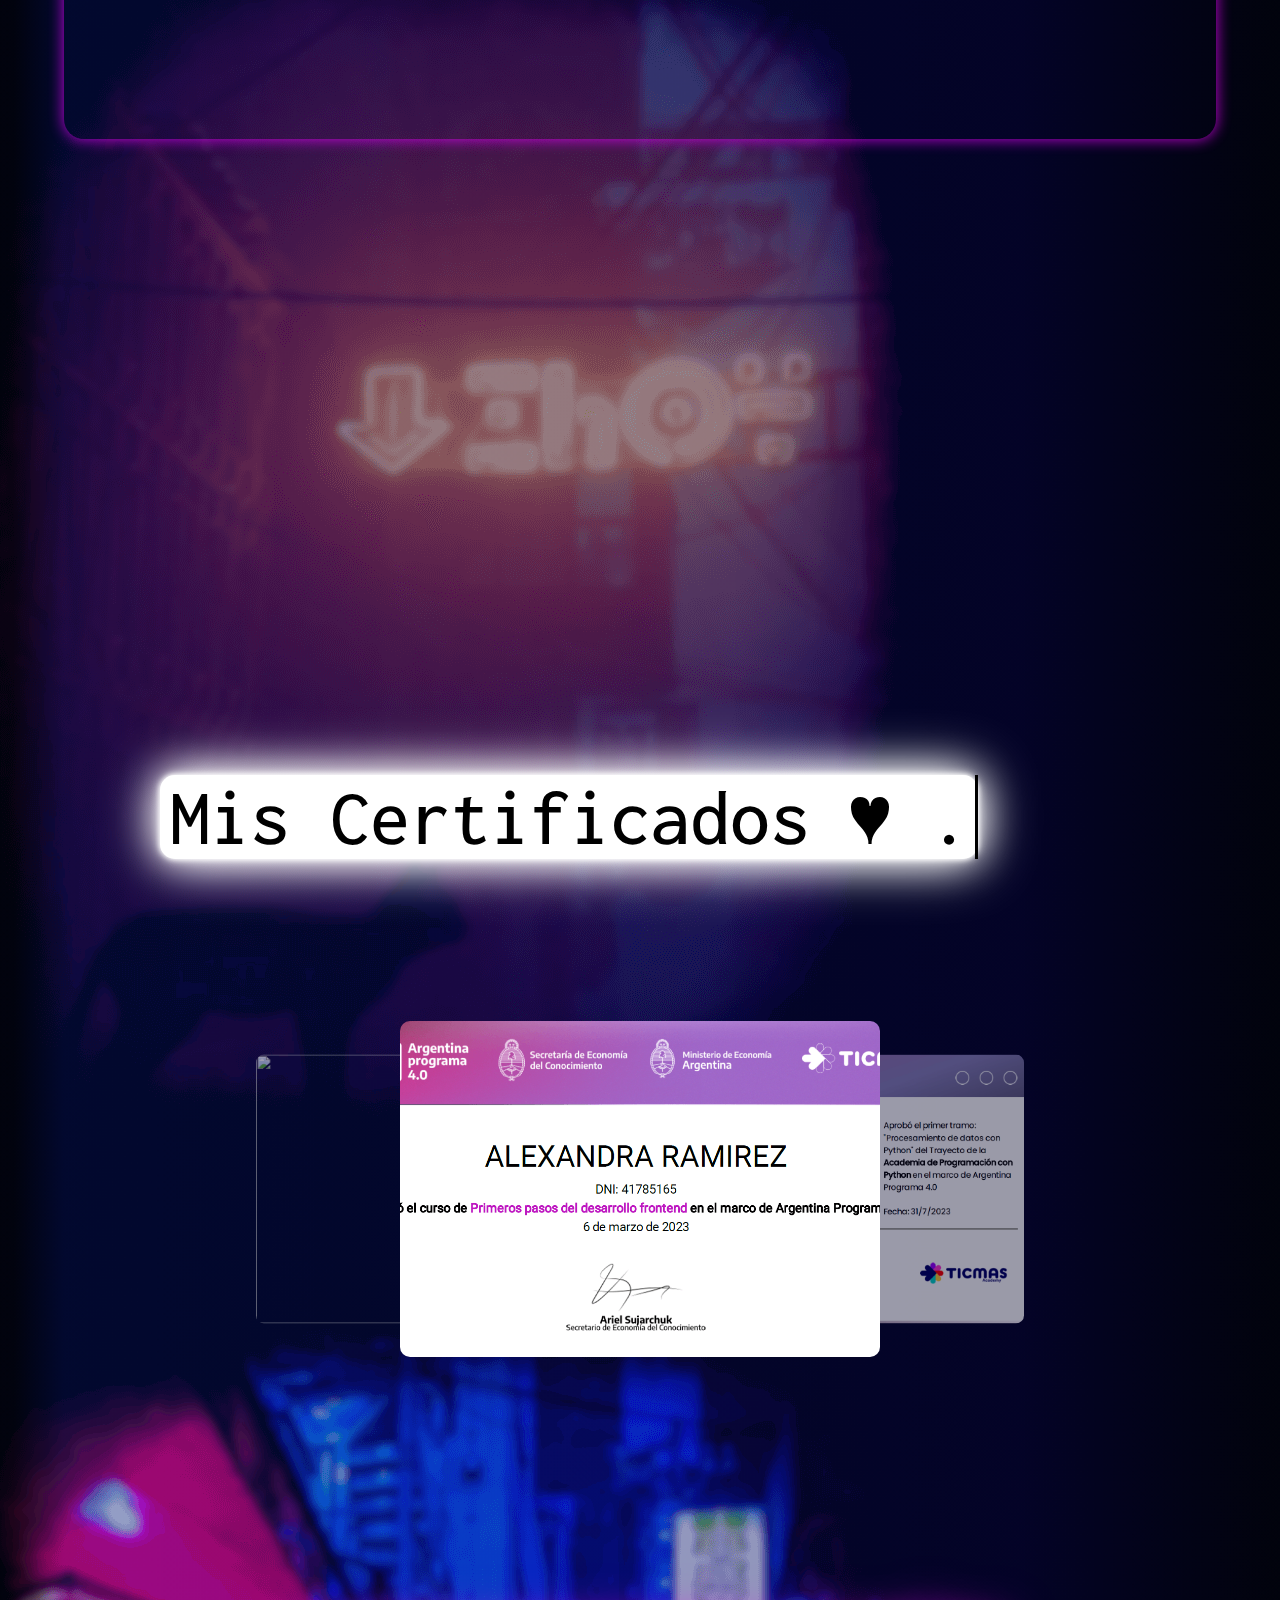
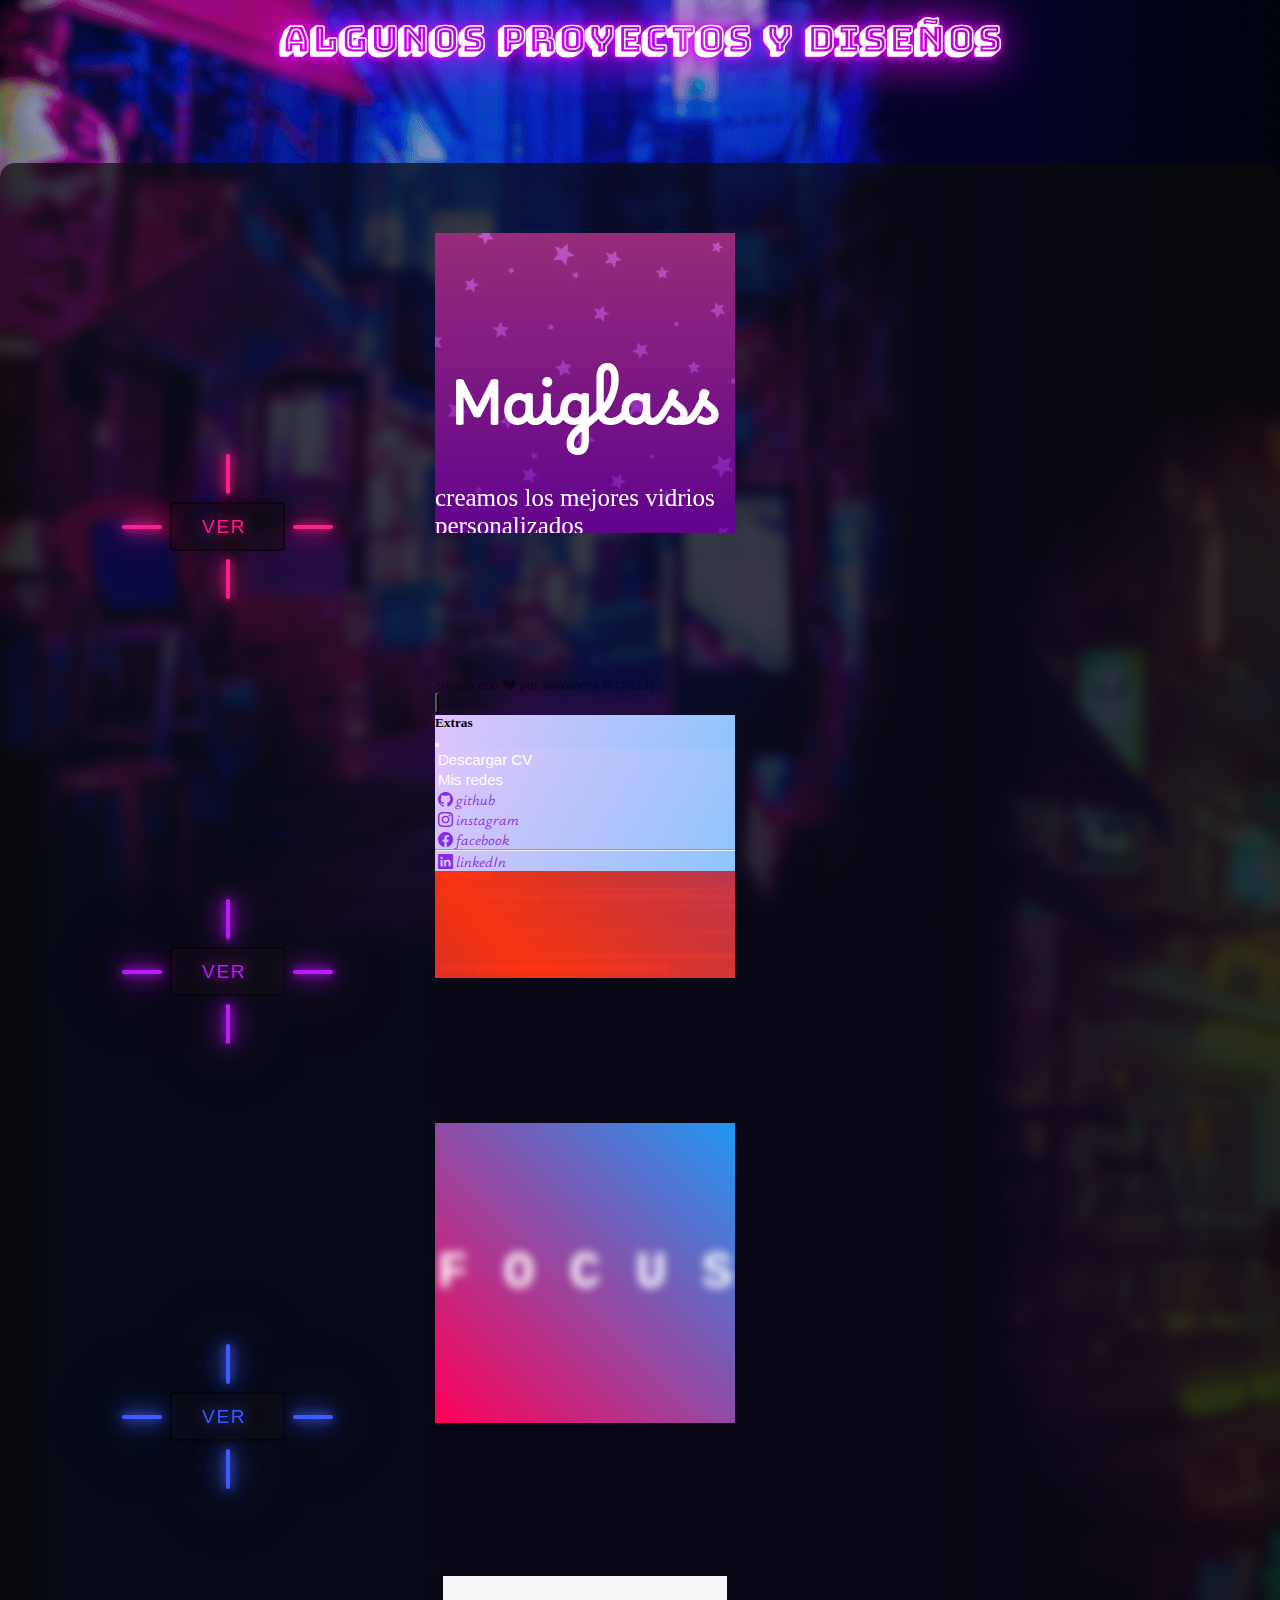
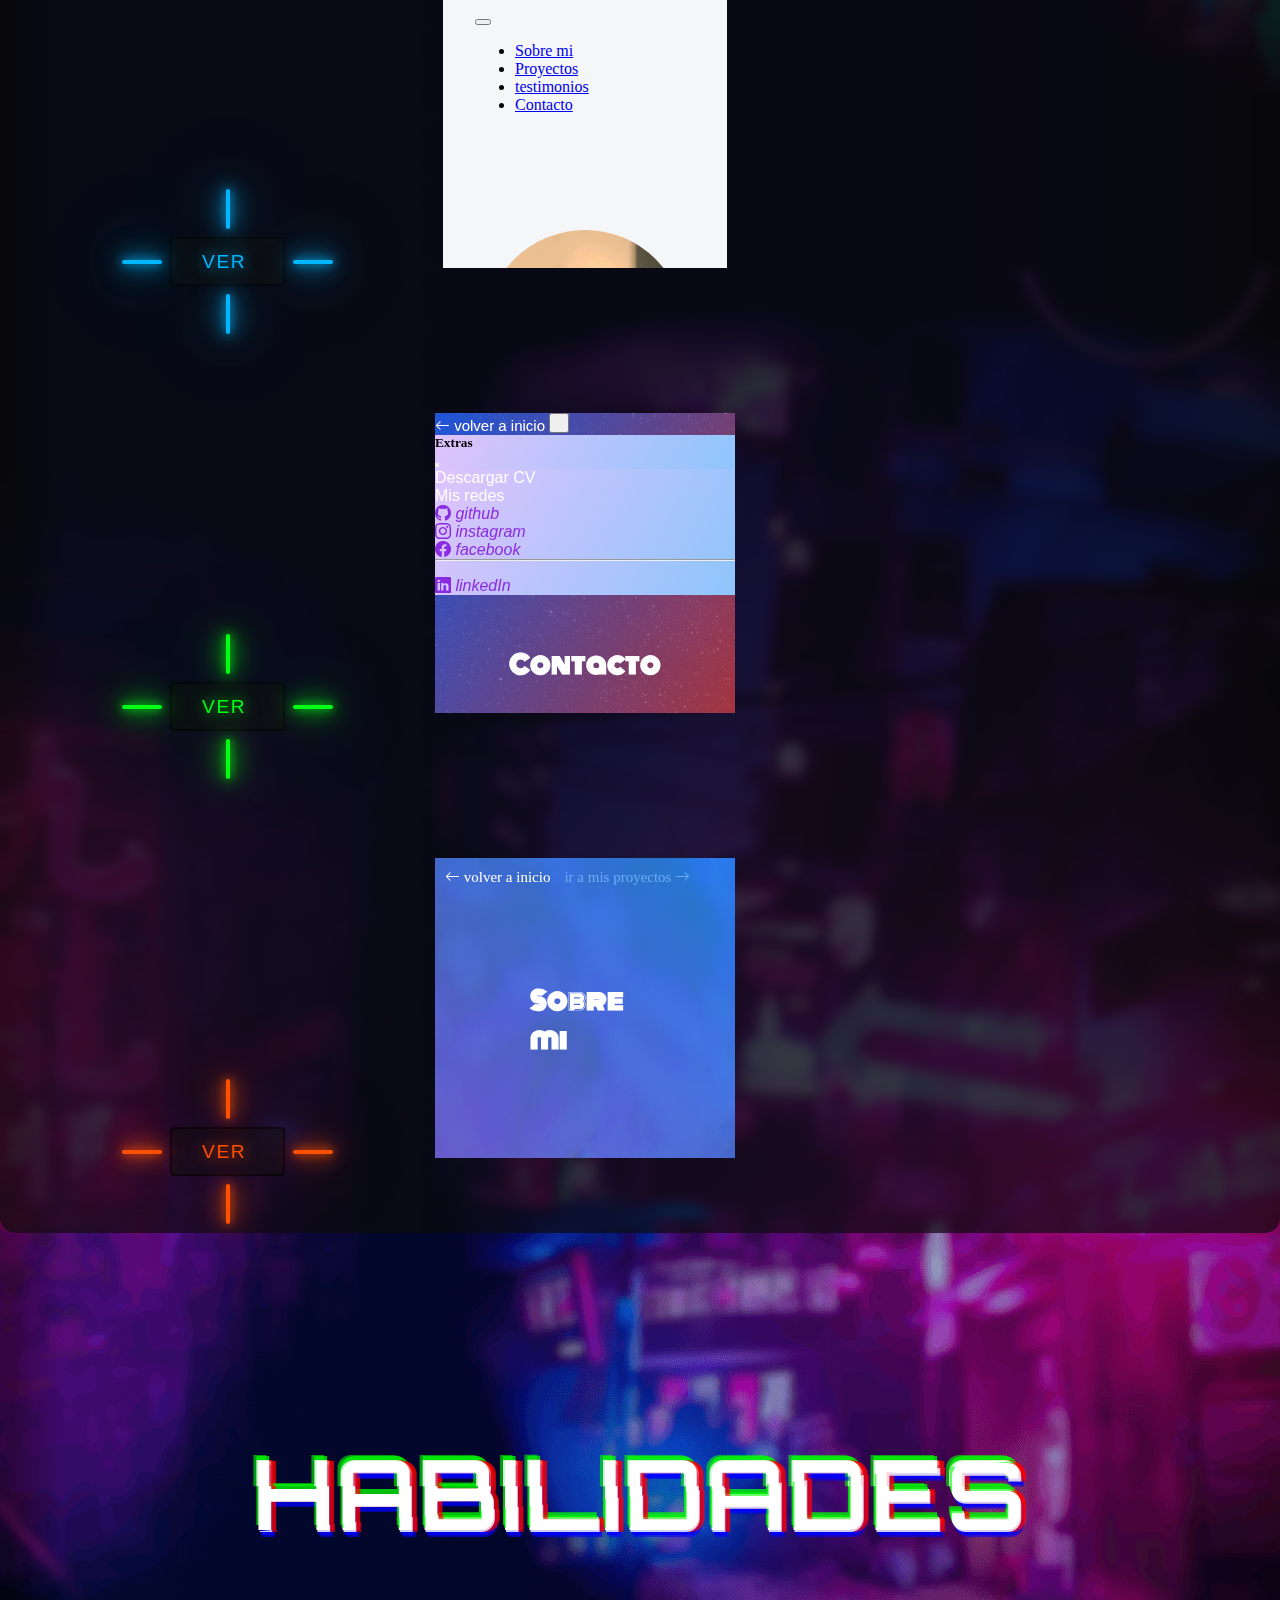
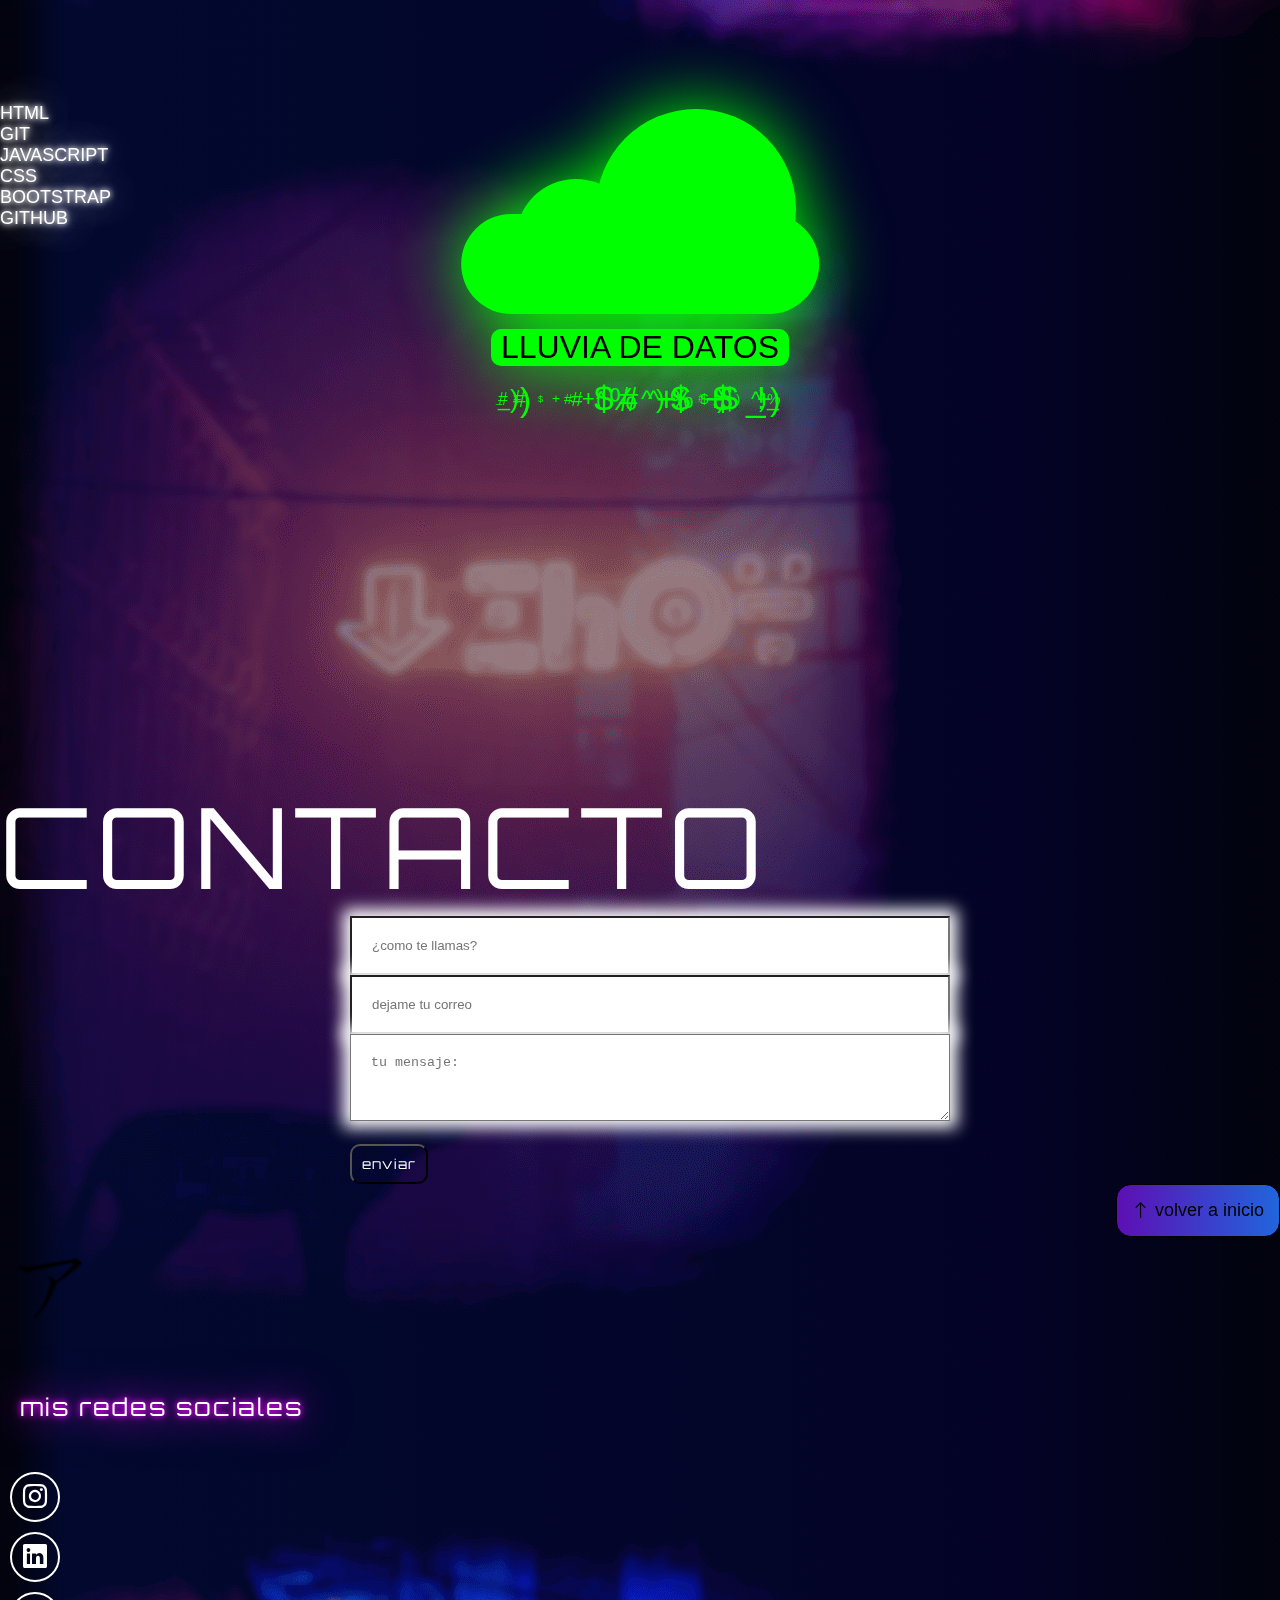
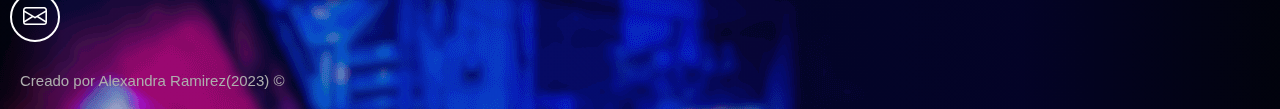
==== commit a4445eb8: "creando vista para celulares mas pequeños" ====
--- a/index.html
+++ b/index.html
@@ -37,7 +37,7 @@
         <li><a href="#" download="./img/cv-alexandra-ramirez">cv</a></li>
         <li>
           <a href="#" class="logo">
-            <i><img src="./img/icono-jap4.ico" alt=""></i>
+            <i><img src="./img/icono-jap4.ico" alt="logo de la pagina"></i>
           </a>
         </li>
         <li><a href="#proyectos">proyectos</a></li>
@@ -284,7 +284,6 @@
         <div class="form-container mb-3">
 
           <textarea type="textarea" name="textarea" class="form-control" required id="exampleFormControlTextarea1" rows="3" placeholder="tu mensaje:"></textarea>
-          <input type="hidden" name="_next" value="https://i.pinimg.com/564x/62/7e/e3/627ee31853b015b24886e212d3138d53.jpg">
           <button type="submit" name="submit" class="form-boton">enviar</button>
        </div>
     </form>
--- a/estilos.css
+++ b/estilos.css
@@ -1177,6 +1177,79 @@
     body {
         background-image:linear-gradient(to right, #03061b7a 1%, #05167762 5%, #09085e67 80%, #03061b70 100%), url(./img/fondo9-2.jpg);
     }
-
-    
+}
+
+@media screen and (max-width:360px) {
+    .barra-navegacion a {
+        font-size: 10px;
+
+    }
+
+    .barra-navegacion .logo img{
+        width: 20px;
+    }
+
+    .contenido-descripcion .titulo span:first-child {
+        font-size: 10px;
+    }
+
+    .contenido-descripcion .titulo span:last-child {
+        font-size: 30px;
+    }
+
+    .descripcion p {
+        font-size: 12px;
+    }
+
+    .contenido-descripcion .btn-link {
+        font-size:10px;
+        padding: 5px 10px;
+    }
+     .boton-cv {
+        font-size: 13px;
+        padding: 4px;
+     }
+
+     .typing h2{
+        font-size: 20px;
+     }
+
+     .typewriter-container {
+      margin-left: 55px;
+     }
+
+     .frame iframe {
+        width: 250px;
+        height: 200px;
+     }
+
+     .button {
+        margin: 0;
+        padding: 9px 15px;
+     }
+
+     .glitch {
+        font-size: 35px;
+     }
+
+     .contenedor-nube {
+        display: none;
+     }
+
+     .contenedor-titulo-contacto span {
+        font-size: 2rem;
+     }
+
+     .form-container {
+        margin-left: 290px;
+        width: 50px;
+     }
+
+     .form-boton {
+        font-size: 13px;
+     }
+
+     .subir {
+        font-size: 13px;
+     }
 }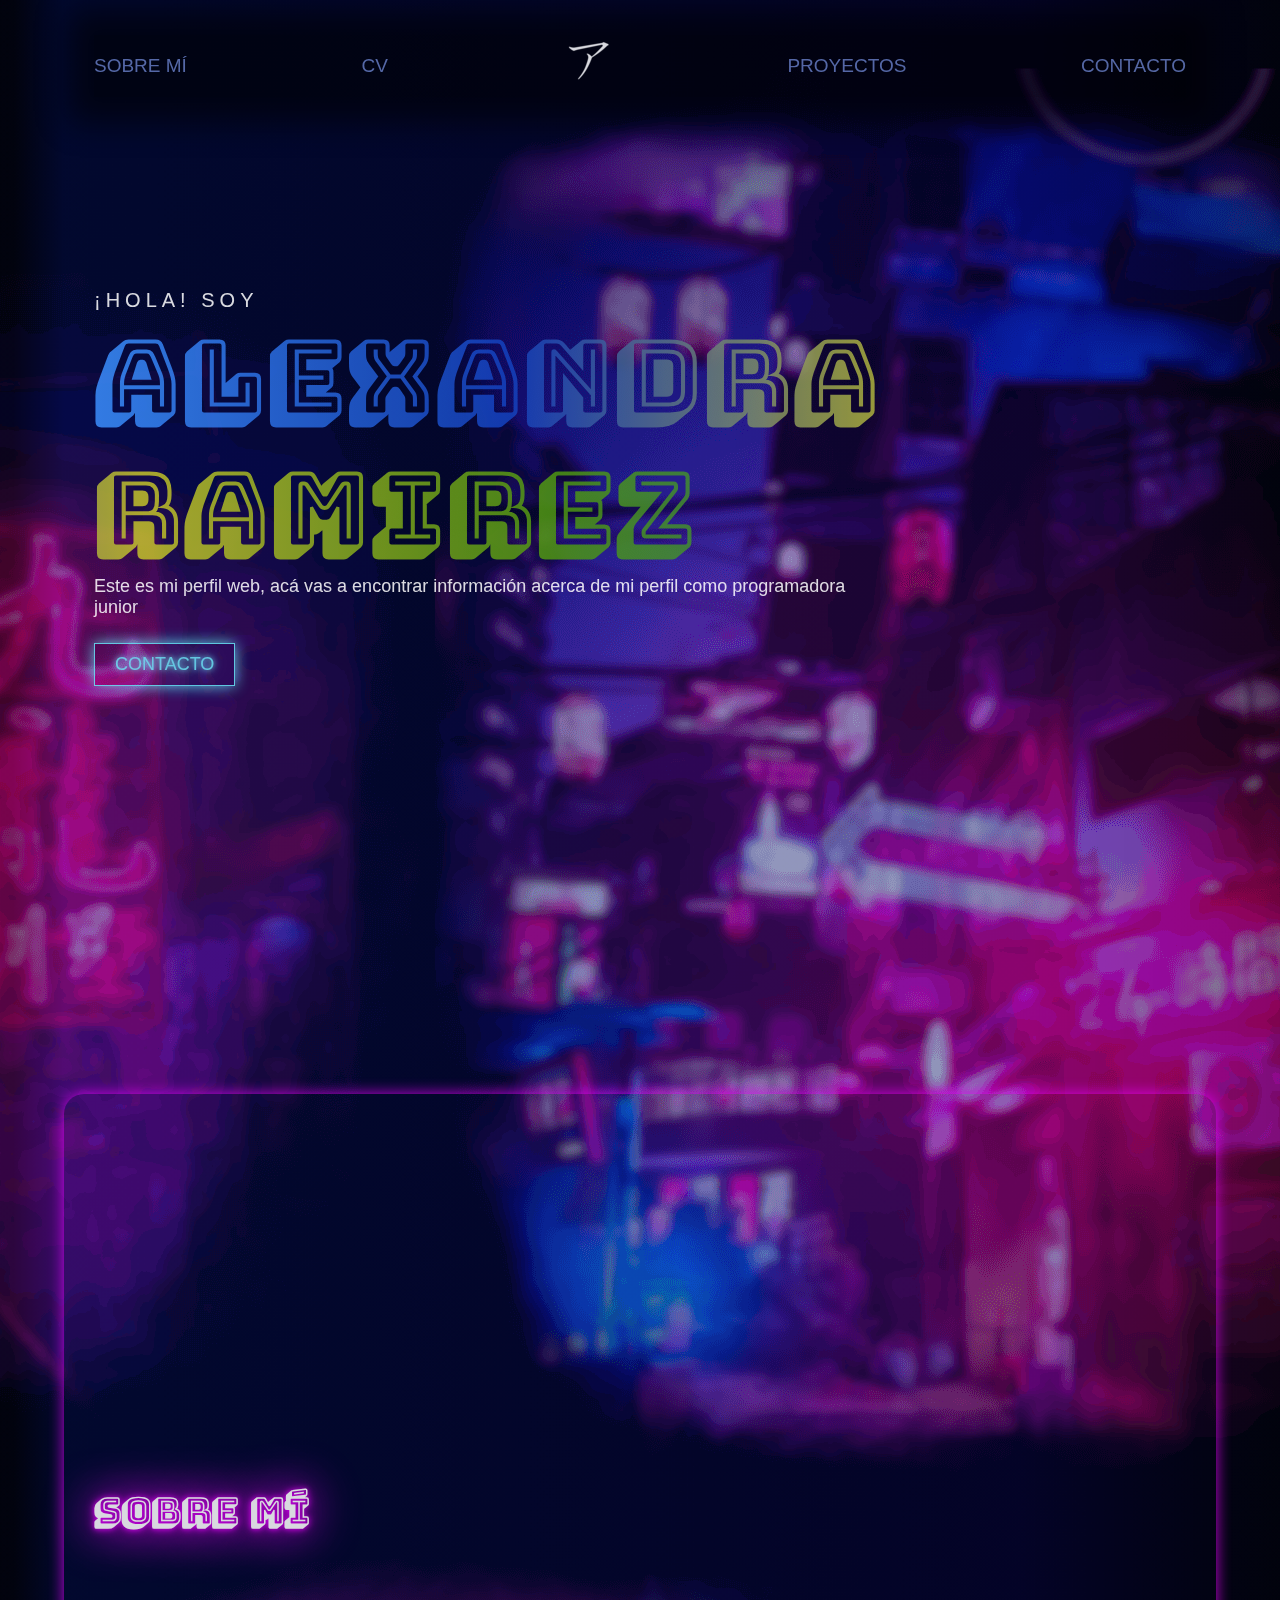
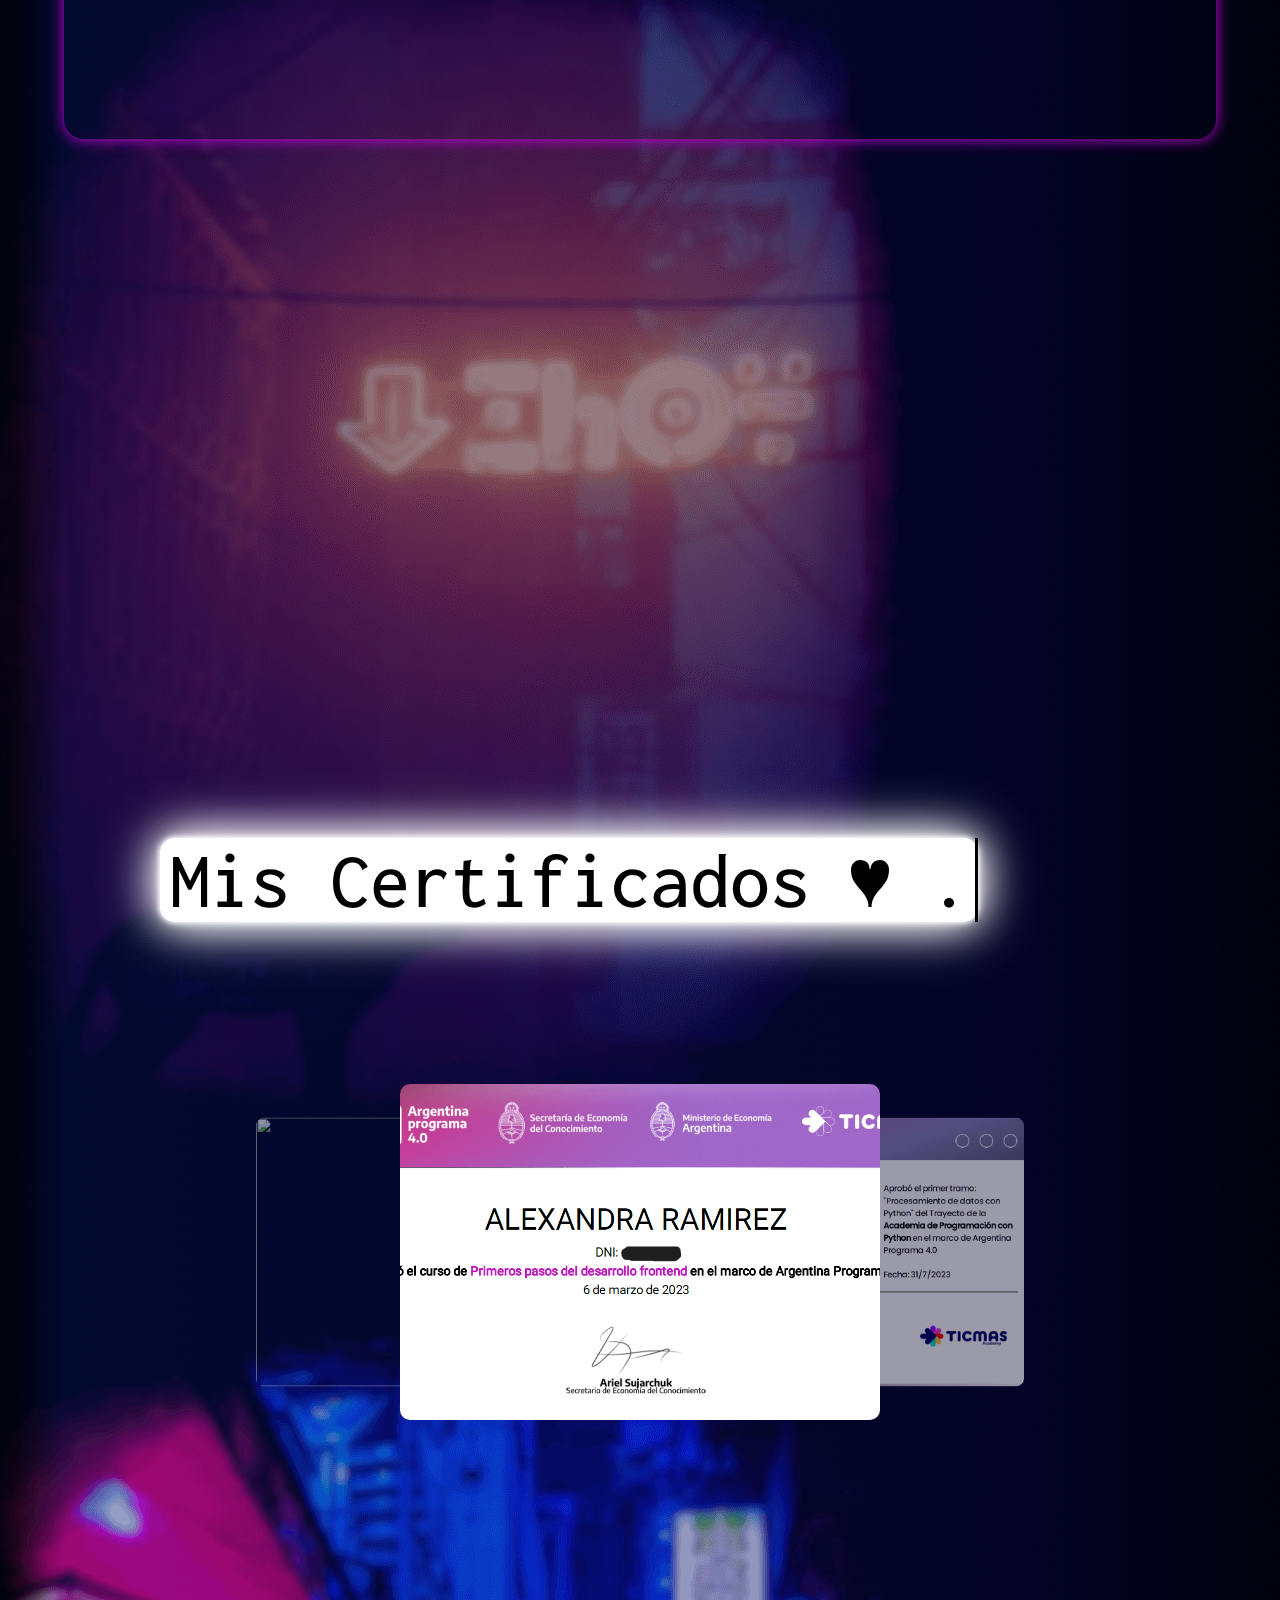
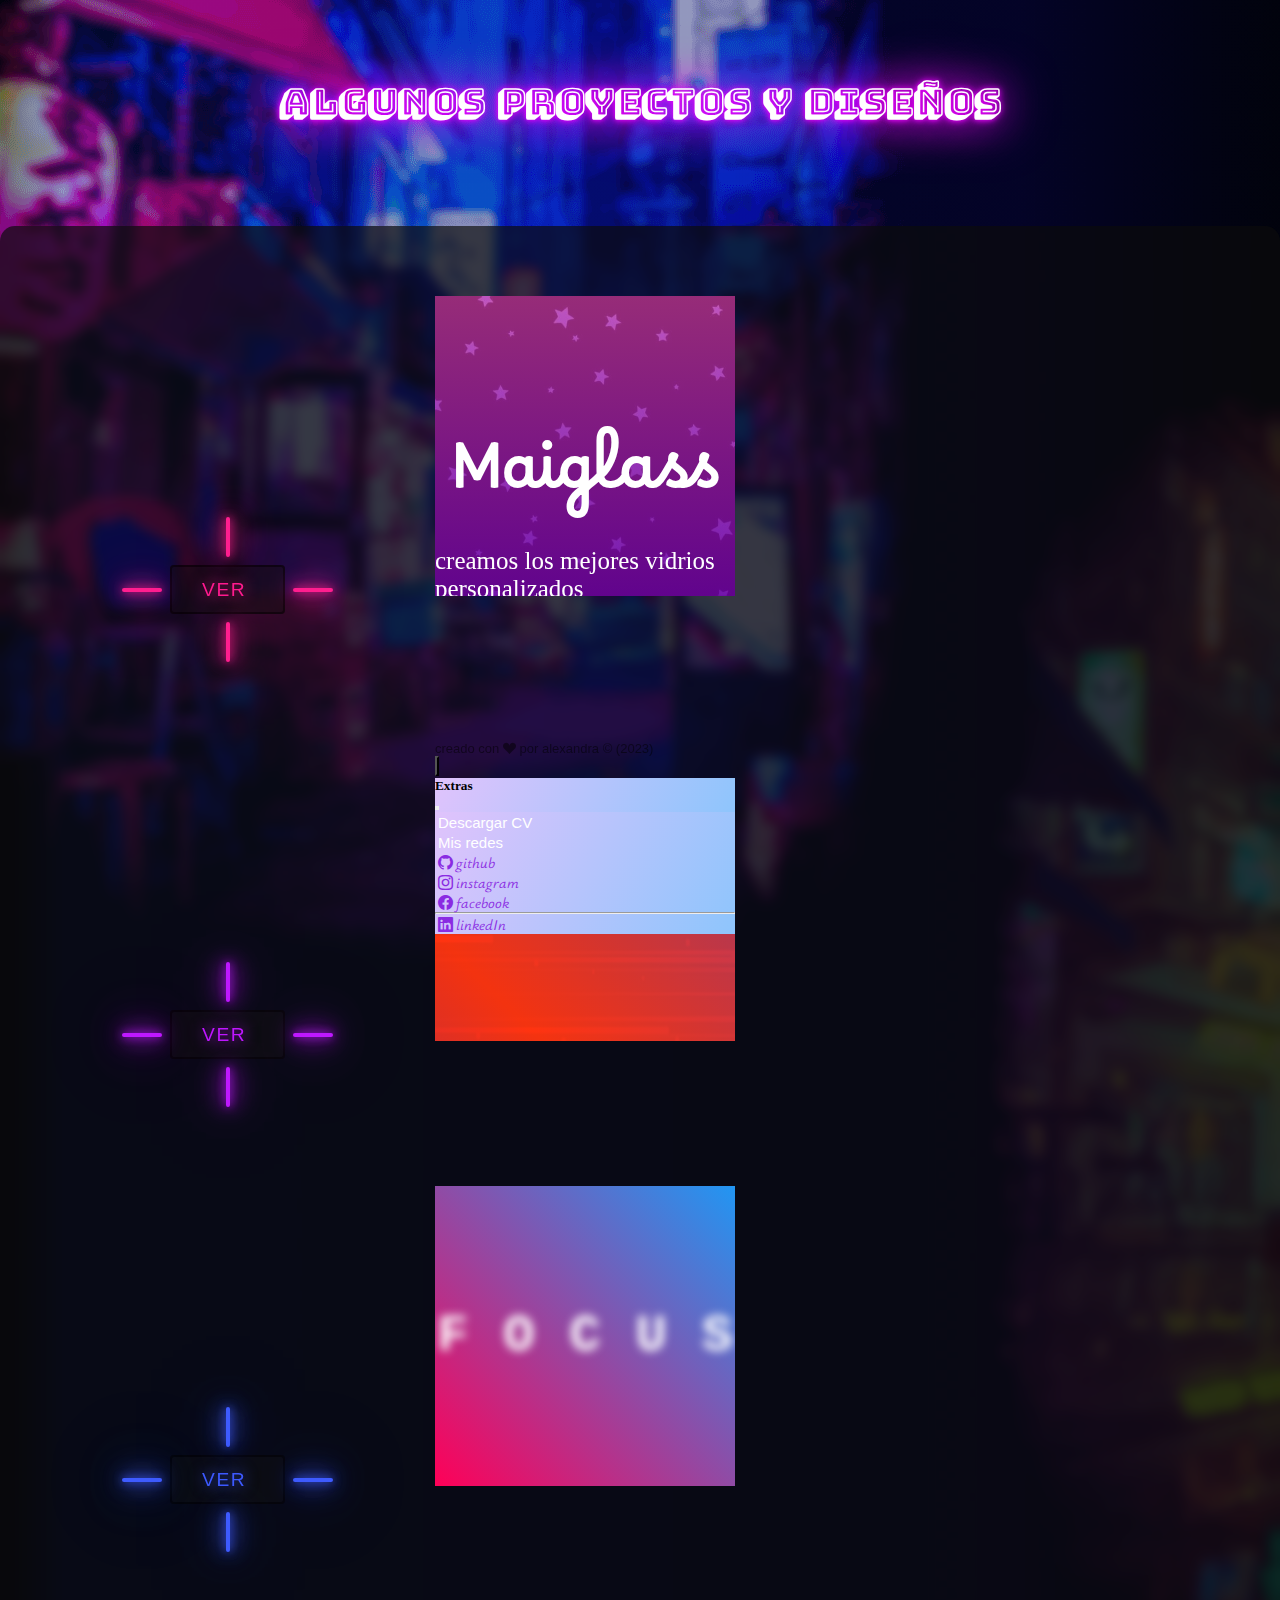
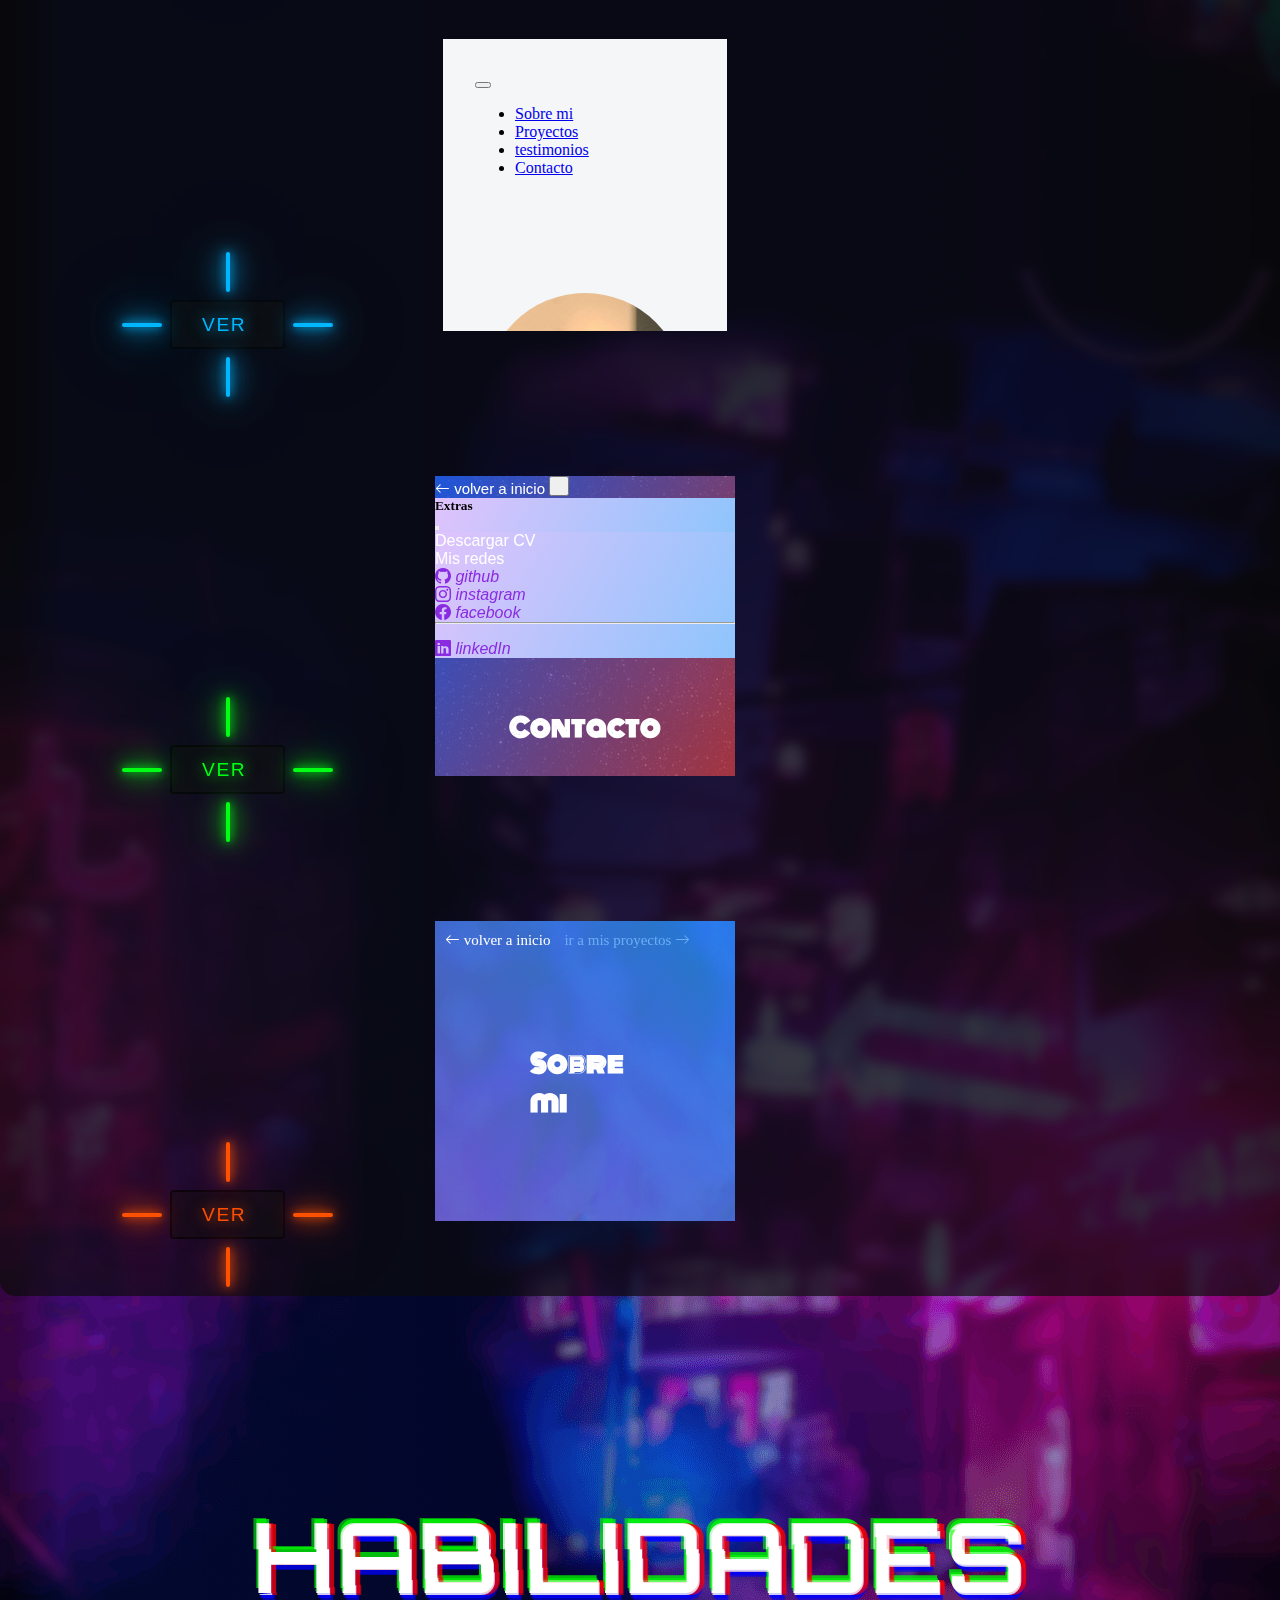
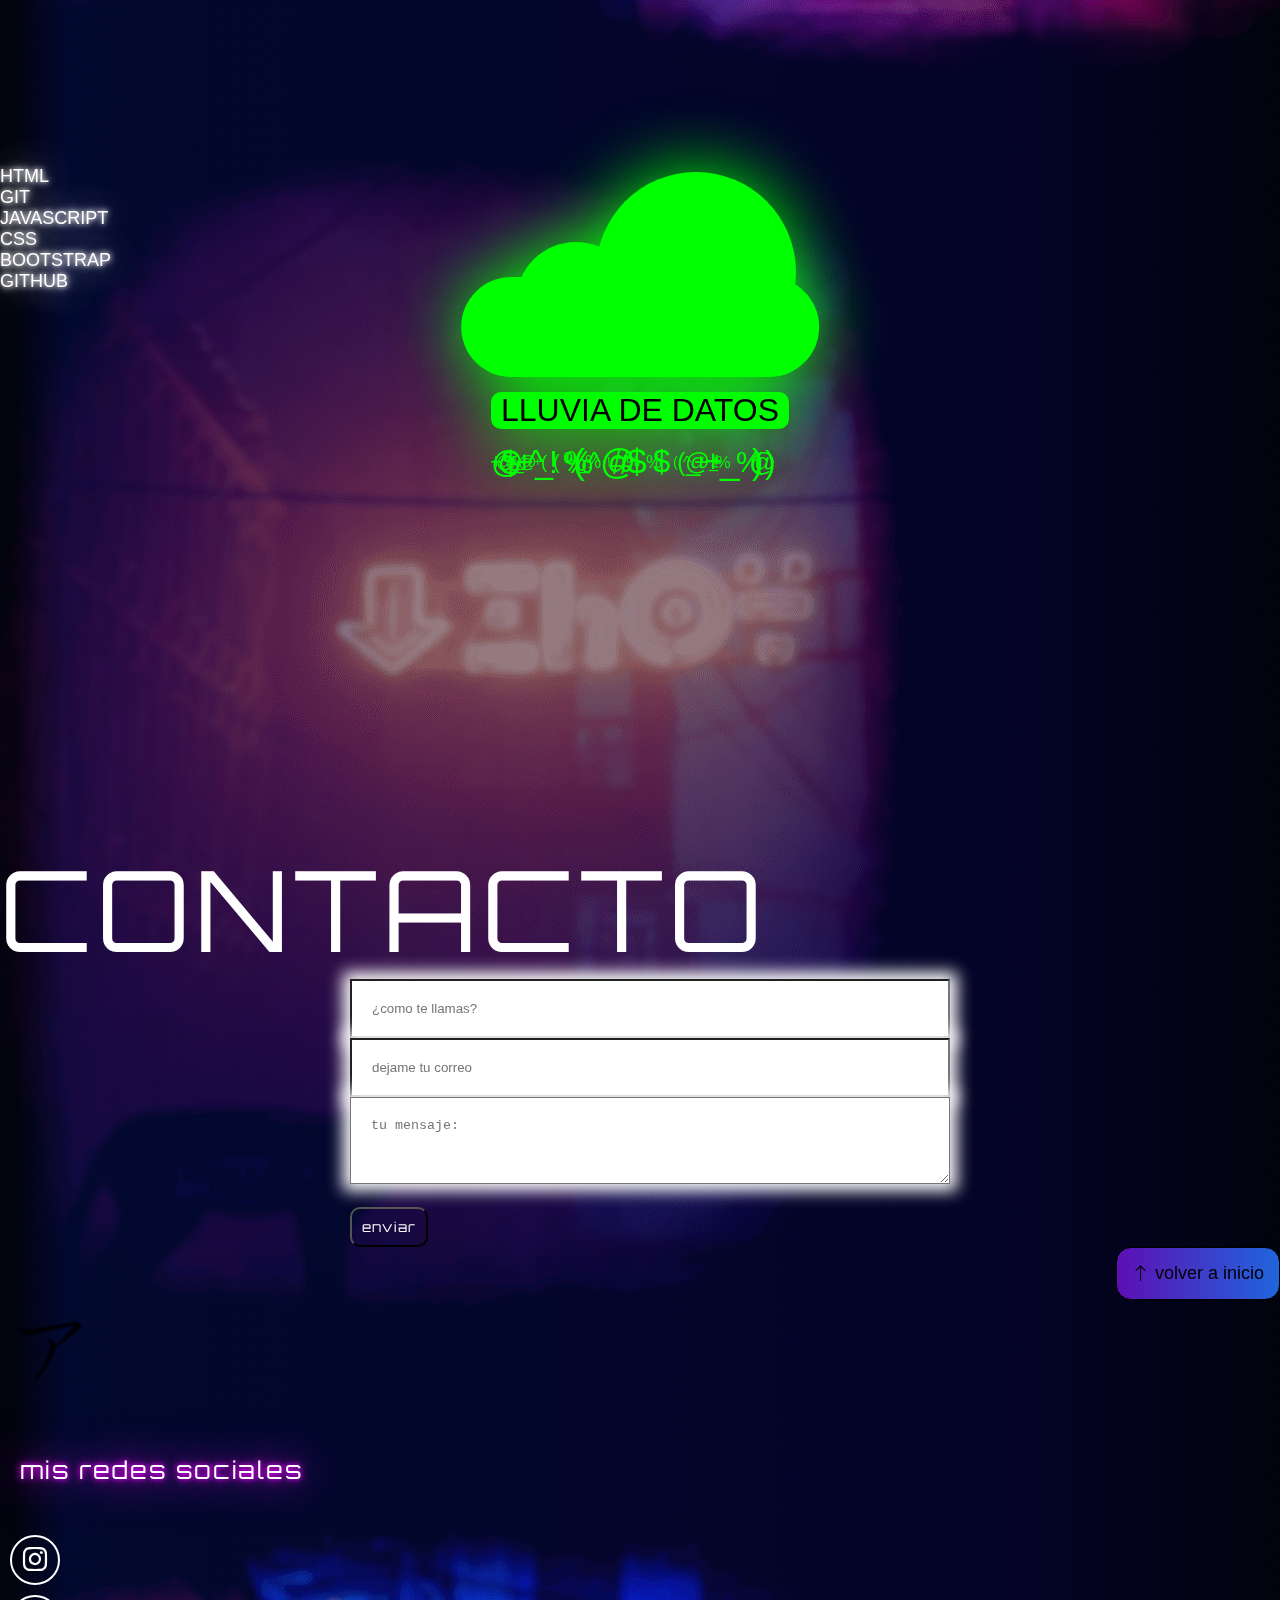
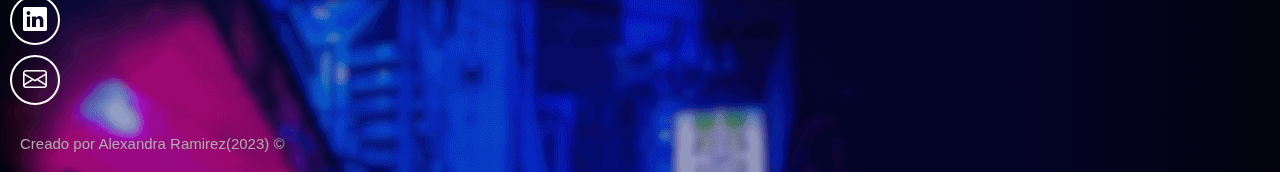
==== commit e53f8ad8: "corrigiendo detalles de acentos y separaciones" ====
--- a/index.html
+++ b/index.html
@@ -33,7 +33,7 @@
     <!-- Barra de navegación -->
     <nav class="barra-navegacion">
       <ul>
-        <li><a href="#sobre-mi">Sobre mi</a></li>
+        <li><a href="#sobre-mi">Sobre mí</a></li>
         <li><a href="#" download="./img/cv-alexandra-ramirez">cv</a></li>
         <li>
           <a href="#" class="logo">
@@ -57,7 +57,7 @@
           <span class="titulo-span2">alexandra ramirez</span>
         </h1>
         <article class="descripcion">
-          <p>Este es mi perfil web, aca vas a encontrar informacion acerca de mi perfil como programadora junior</p>
+          <p>Este es mi perfil web, acá vas a encontrar información acerca de mi perfil como programadora junior</p>
           <a href="#contacto" class="btn-link">contacto</a>
         </article>
       </div>
@@ -71,7 +71,7 @@
     <div data-aos="fade-down-left">
       <img src="./img/foto-perfil2.png" class="mi-foto col-md-6 float-md-end mb-3 ms-md-3" alt="foto de alexandra">
     </div>
-    <h1 class="titulo-sobre-mi">Sobre mi</h1>
+    <h1 class="titulo-sobre-mi">Sobre mí</h1>
     <div class="clearfix contenedor2-texto" data-aos="fade-down-right">
 
       <p>
@@ -80,8 +80,8 @@
       </p>
 
       <p>
-        mi objetivo es crecer como desarrolladora fullstack y destacarme en el ambito de la tecnologia. Soy estudiante
-        de ingenieria en informatica y ademas realizo cursos de programamcion por mi cuenta.
+        mi objetivo es crecer como desarrolladora fullstack y destacarme en el ámbito de la tecnología. Soy estudiante
+        de ingeniería en informática y además realizo cursos de programación por mi cuenta.
       </p>
       <a class="boton-cv" href="./img/cv-alexandra-ramirez.pdf" download="./img/cv-alexandra-ramirez">descargar cv</a>
 
@@ -91,20 +91,22 @@
     <div class="row align-items-start">
       <div class="col columna" data-aos="flip-left">
         <h2 class="titulos-sobre-mi">FrontEnd</h2>
-        <p class="sobre-mi-cuadros">soy una persona ambiciosa de conocimiento, me gusta mucho la parte de diseño, colores, efectos llamativos y que el usuario disfrute
-           de esa creacion, que no sea solo una pagina web, me gusta crear mundos, atmosferas, diseños creativos y hasta artisticos.
+        <p class="sobre-mi-cuadros"><br>soy una persona ambiciosa de conocimiento, me gusta mucho la parte de diseño, colores, efectos llamativos y que el usuario disfrute
+           de esa creación, que no sea solo una pagina web, me gusta crear mundos, atmósferas, diseños creativos y hasta artísticos.
+           <br><br>
         </p>
       </div>
       <div class="col columna" data-aos="flip-up">
-        <h2 class="titulos-sobre-mi">educacion</h2>
-        <p class="sobre-mi-cuadros">el ambito tecnologico me llama mucho la atencion y siempre lo hizo, decidi meterme a la carrera de ingenieria cuando finalmente pude independizarme, estabilizarme
-          en lo economico y dedicarle el tiempo que necesita, no quiero solo quedarme con frontend, quiero expandirme y seguir desarrollandome cada vez mejor como programadora
+        <h2 class="titulos-sobre-mi">educación</h2>
+        <p class="sobre-mi-cuadros">El ámbito tecnologico me llama mucho la atención y siempre lo hizo, decidí meterme a la carrera de ingeniería cuando finalmente pude independizarme, estabilizarme
+          en lo económico y dedicarle el tiempo que necesita, no quiero solo quedarme con frontend, quiero expandirme y seguir desarrollandome cada vez mejor como programadora
         </p>
       </div>
       <div class="col columna" data-aos="flip-right">
         <h2 class="titulos-sobre-mi">extra</h2>
-        <p class="sobre-mi-cuadros">me gustan los videojuegos, animales y plantas, tengo un a fascinacion por saber como funcionan ciertos mecanismos, desde chica solia desarmar cosas
+        <p class="sobre-mi-cuadros"><br>Me gustan los videojuegos, animales y plantas, tengo un a fascinación por saber como funcionan ciertos mecanismos, desde chica solia desarmar cosas
           o engranajes simples de juguetes para ver su funcionamiento, siempre quise construir un robot, quizas algun dia lo haga ★ 
+          <br>
         </p>
       </div>
     </div> <!-- fin seccion sobre mi ------------------------------------------------------------->
--- a/estilos.css
+++ b/estilos.css
@@ -1159,9 +1159,9 @@
         font-size: 3.5rem;
     }
 
-    .contenedor-nube{
-        padding-top: 200px;
-    }
+    .contenedor-nube {
+        display: none;
+     }
 
     .form-control {
         display: flex;
@@ -1177,9 +1177,13 @@
     body {
         background-image:linear-gradient(to right, #03061b7a 1%, #05167762 5%, #09085e67 80%, #03061b70 100%), url(./img/fondo9-2.jpg);
     }
-}
-
-@media screen and (max-width:360px) {
+
+    body {
+        overflow-x: hidden;
+     }
+}
+
+@media screen and (max-width:390px) {
     .barra-navegacion a {
         font-size: 10px;
 
@@ -1252,4 +1256,12 @@
      .subir {
         font-size: 13px;
      }
+
+     body {
+        overflow-x: hidden;
+     }
+
+     #particles-js {
+        display: none;
+     }
 }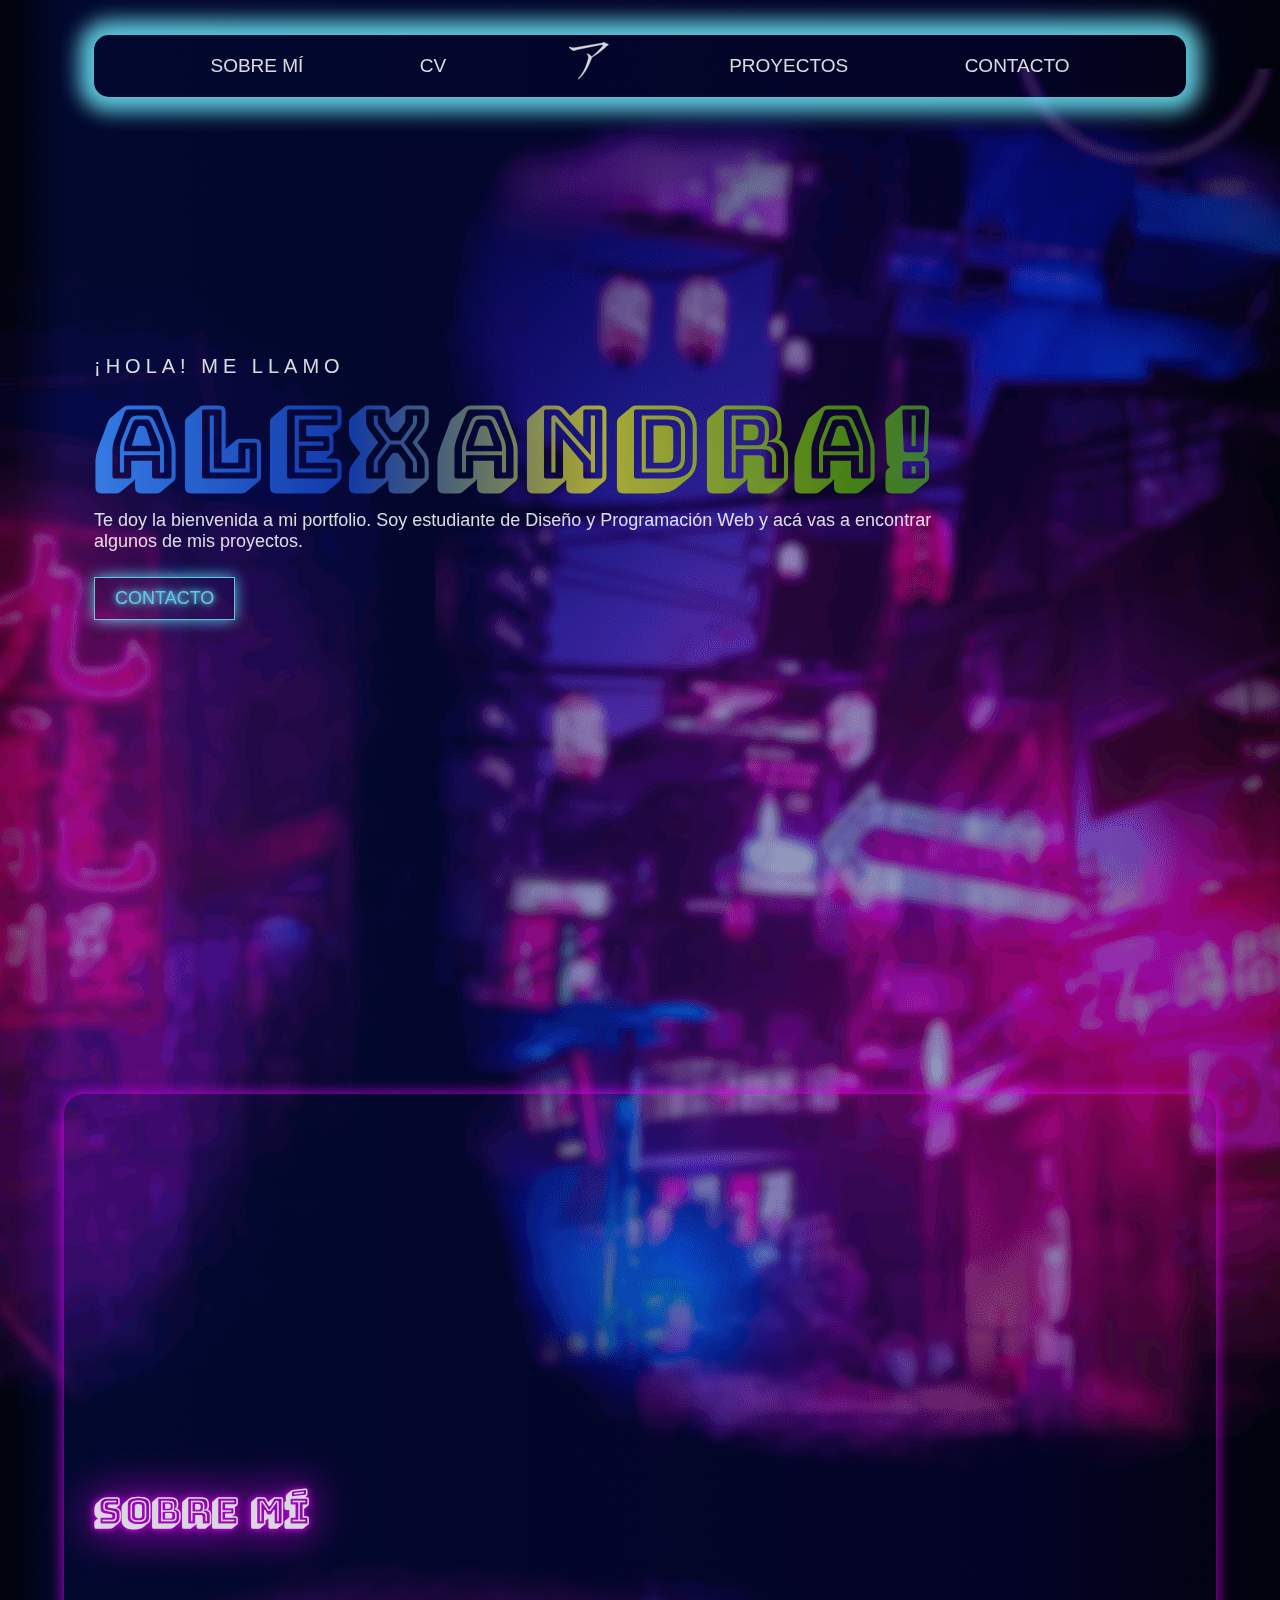
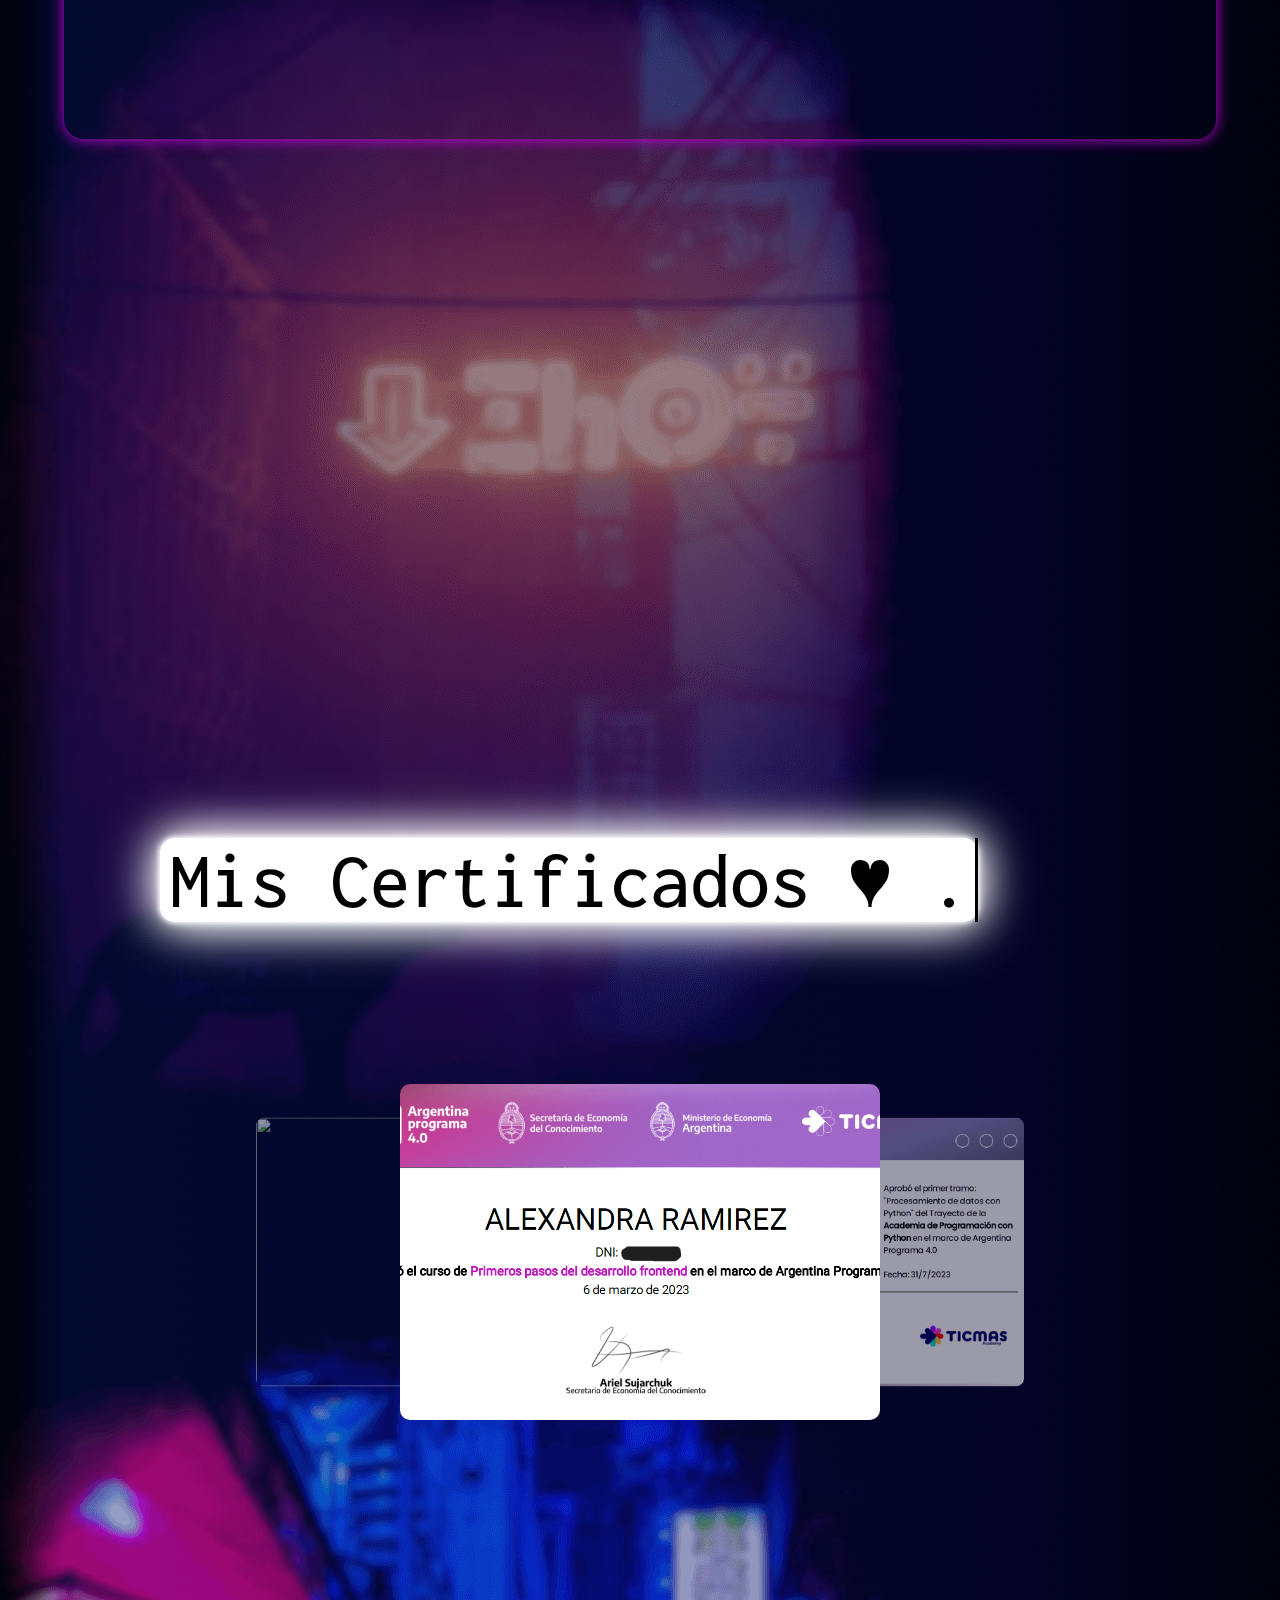
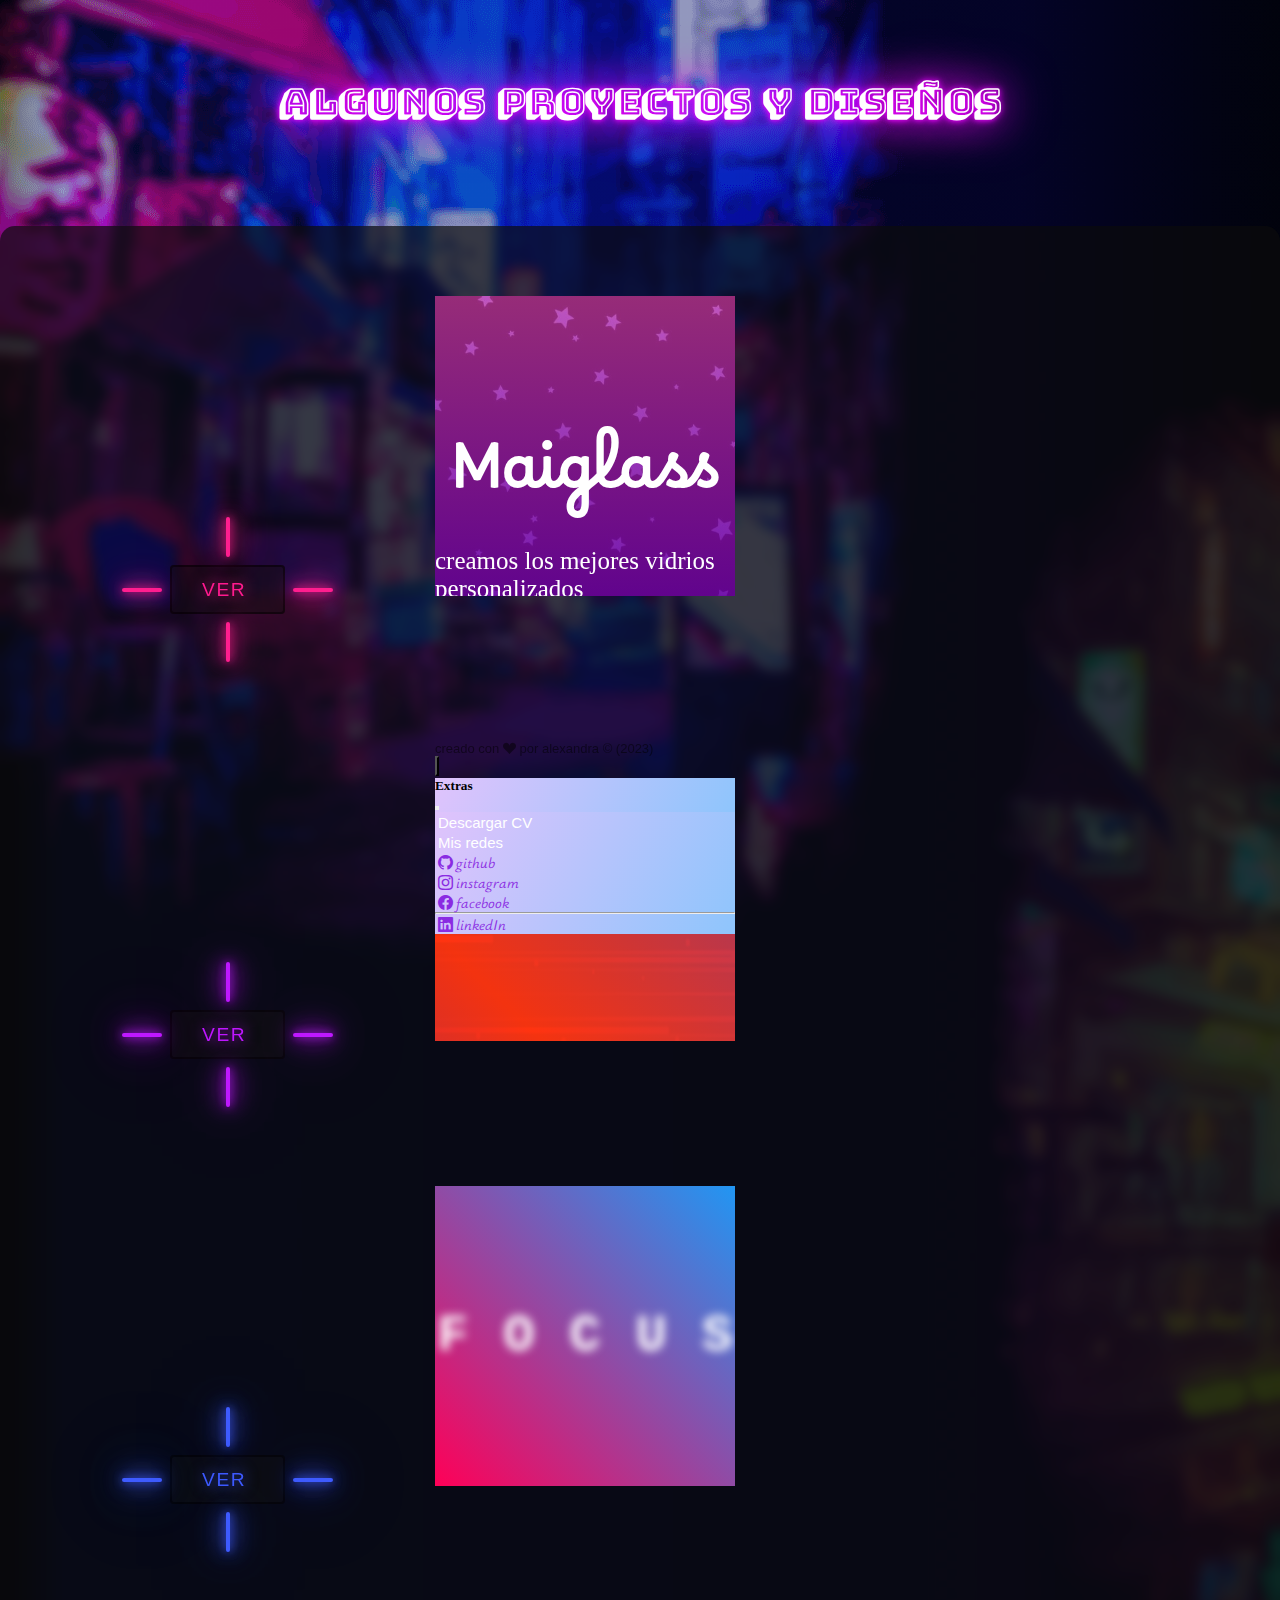
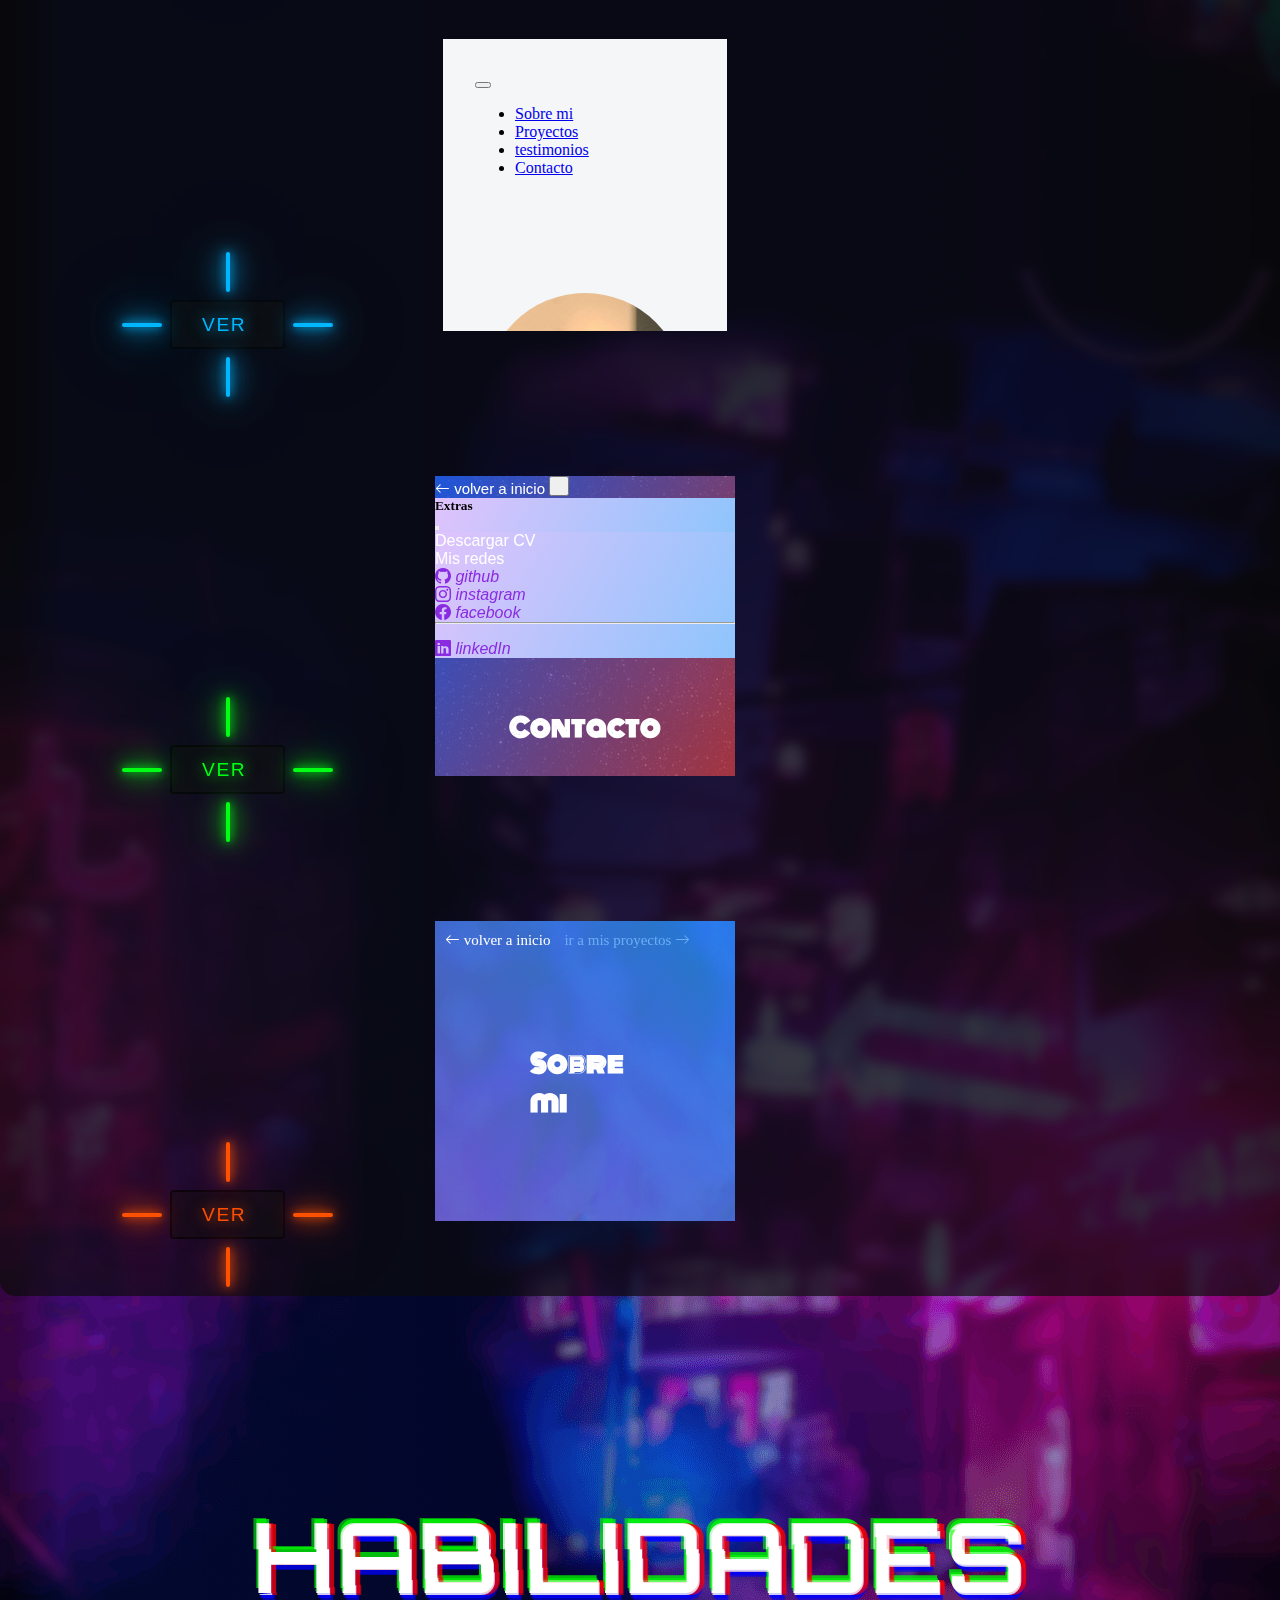
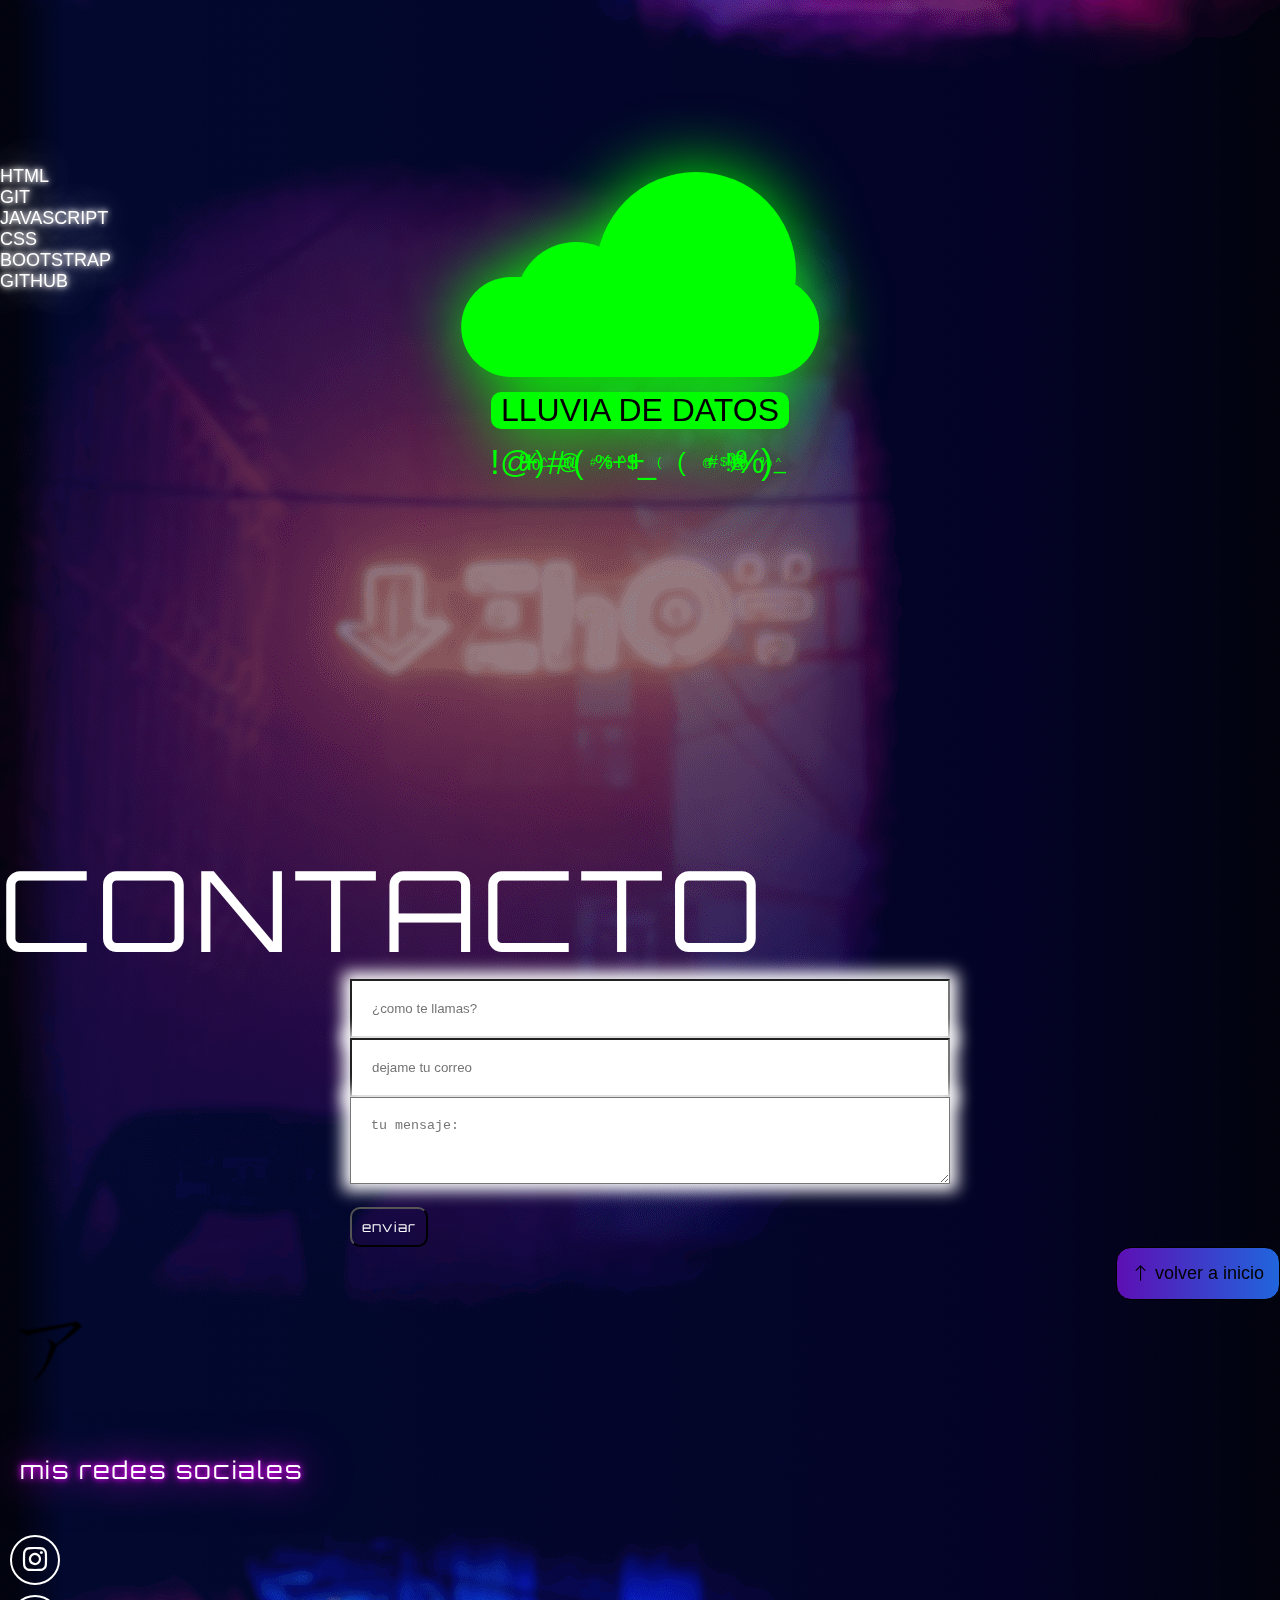
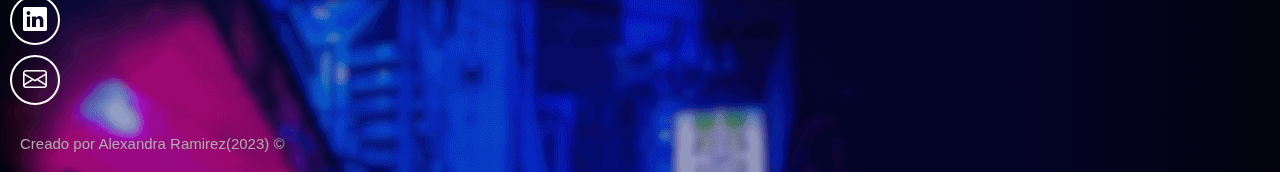
==== commit 4b00f983: "mejorando portfolio (más responsive)" ====
--- a/index.html
+++ b/index.html
@@ -31,7 +31,7 @@
   <header class="contenedor header">
 
     <!-- Barra de navegación -->
-    <nav class="barra-navegacion">
+    <nav class="barra-navegacion container">
       <ul>
         <li><a href="#sobre-mi">Sobre mí</a></li>
         <li><a href="#" download="./img/cv-alexandra-ramirez">cv</a></li>
@@ -43,21 +43,48 @@
         <li><a href="#proyectos">proyectos</a></li>
         <li><a href="#contacto">Contacto</a></li>
       </ul>
-
       <div id="icon-menu">
         <i class="bi bi-list"></i>
       </div>
     </nav>
+
+    <!-- <nav class="navbar navbar-expand-lg bg-light">
+      <div class="container-fluid">
+        <button class="navbar-toggler" type="button" data-bs-toggle="collapse" data-bs-target="#navbarNavDropdown" aria-controls="navbarNavDropdown" aria-expanded="false" aria-label="Toggle navigation">
+          <span class="navbar-toggler-icon"></span>
+        </button>
+        <div class="collapse navbar-collapse justify-content-center" id="navbarNavDropdown">
+          <ul class="navbar-nav">
+            <li class="nav-item">
+              <a class="nav-link active" aria-current="page" href="#">Home</a>
+            </li>
+            <li class="nav-item">
+              <a class="nav-link" href="#">Features</a>
+            </li>
+            <li class="nav-item h5">
+              <a class="nav-link" href="#">LOGO</a>
+            </li>
+            <li class="nav-item">
+              <a class="nav-link" href="#">Pricing</a>
+            </li>
+            <li class="nav-item">
+              <a class="nav-link" href="#">ultimo</a>
+            </li>
+          </ul>
+        </div>
+      </div>
+    </nav> -->
+    
 
     <!-- Título y descripción ------------------------------------------------------------->
     <div class="contenido-descripcion">
       <div>
         <h1 class="titulo">
-          <span>¡Hola! soy </span>
-          <span class="titulo-span2">alexandra ramirez</span>
+          <span>¡Hola! me llamo </span>
+          <span class="titulo-span2">alexandra!</span>
         </h1>
         <article class="descripcion">
-          <p>Este es mi perfil web, acá vas a encontrar información acerca de mi perfil como programadora junior</p>
+          <p>Te doy la bienvenida a mi portfolio. Soy estudiante de Diseño y Programación Web y acá vas a encontrar algunos de mis proyectos.</p>
           <a href="#contacto" class="btn-link">contacto</a>
         </article>
       </div>
--- a/estilos.css
+++ b/estilos.css
@@ -26,6 +26,7 @@
 
 /* estilos del fondo */
 body {
+    overflow-x: hidden; /* NUEVO CON MENMU HAMBURGUESA */
     background-image: linear-gradient(to right, #03061b7a 1%, #05167762 5%, #09085e67 80%, #03061b70 100%), url(./img/fondo-9.png);
     color: #fff;
     font-size: 18px;
@@ -34,7 +35,7 @@
     /* background-repeat: no-repeat;
     background-size: cover; */
 }
-
+/* estilso de la barra de scroll */
 body::-webkit-scrollbar {
     width: 17px;
     background: #13547a;
@@ -44,6 +45,7 @@
     background: #00e1ff;
     box-shadow: 0 0 15px 15px #00e1ff;
 }
+/* fin de estilos barra de scroll */
 
 #particles-js {
     height: 100vh;
@@ -73,13 +75,15 @@
     /* border: 3px solid #555555; */
 }
 
-/* estilos barra de navegacion */
+/* estilos barra de navegacion  #000000ab*/
+
 .barra-navegacion ul {
     display: flex;
-    justify-content: space-between;
+    justify-content: space-evenly;
+    border-radius: 15px;
     align-items: center;
-    background-color: #000000ab;
-    box-shadow: 0 0 30px 25px #000000ab;
+    background-color: transparent;
+    box-shadow: 0 0 20px 15px #6de8f8;
 
 }
 
@@ -101,7 +105,7 @@
 
 .barra-navegacion a {
     text-decoration: none;
-    color: #647abd;
+    color: #fff;
     font-size: 19px;
     font-family: 'Lato', sans-serif;
     font-weight: 400;
@@ -132,9 +136,10 @@
     position: absolute;
     right: 20px;
     top: 16px;
-    font-size: 20px;
+    font-size: 27px;
     background: #080918;
-    border-radius: 100%;
+    box-shadow: 0 0 30px 25px #00e1ff;
+    border-radius: 30%;
     color: #00e1ff;
     display: none;
     justify-content: center;
@@ -1174,6 +1179,7 @@
         margin-left: -310px;
     }
 
+
     body {
         background-image:linear-gradient(to right, #03061b7a 1%, #05167762 5%, #09085e67 80%, #03061b70 100%), url(./img/fondo9-2.jpg);
     }
@@ -1181,11 +1187,52 @@
     body {
         overflow-x: hidden;
      }
+
+
+     /* nuevo */
+
+     .barra-navegacion ul {
+        display: none;
+        flex-direction: column;
+        position: absolute;
+        top: 60px;
+        left: 0;
+        width: 100%;
+        background-color: rgba(0, 0, 0, 0.8);
+        border-radius: 10px;
+        padding: 10px 0;
+    }
+    
+    .barra-navegacion ul.active {
+        display: flex;
+    }
+    
+    #icon-menu {
+        display: block;
+    }
+    .contenido-descripcion .titulo span:last-child {
+        font-size: 60px;
+    }
+    .typing h2 {
+        font-size: 2.5rem;
+    }
+    .glitch {
+        font-size: 3.5rem;
+    }
+    .contenedor-nube {
+        display: none;
+    }
+    .form-container {
+        width: 100%;
+        padding: 0 15px;
+        text-align: center;
+    }
 }
 
 @media screen and (max-width:390px) {
     .barra-navegacion a {
-        font-size: 10px;
+        /* font-size: 10px;  antes*/
+        font-size: 12px;
 
     }
 
@@ -1202,7 +1249,8 @@
     }
 
     .descripcion p {
-        font-size: 12px;
+        /* font-size: 12px; antes*/
+        font-size: 14px;
     }
 
     .contenido-descripcion .btn-link {
@@ -1233,7 +1281,8 @@
      }
 
      .glitch {
-        font-size: 35px;
+        /* font-size: 35px; antes*/
+        font-size: 2.5rem;
      }
 
      .contenedor-nube {
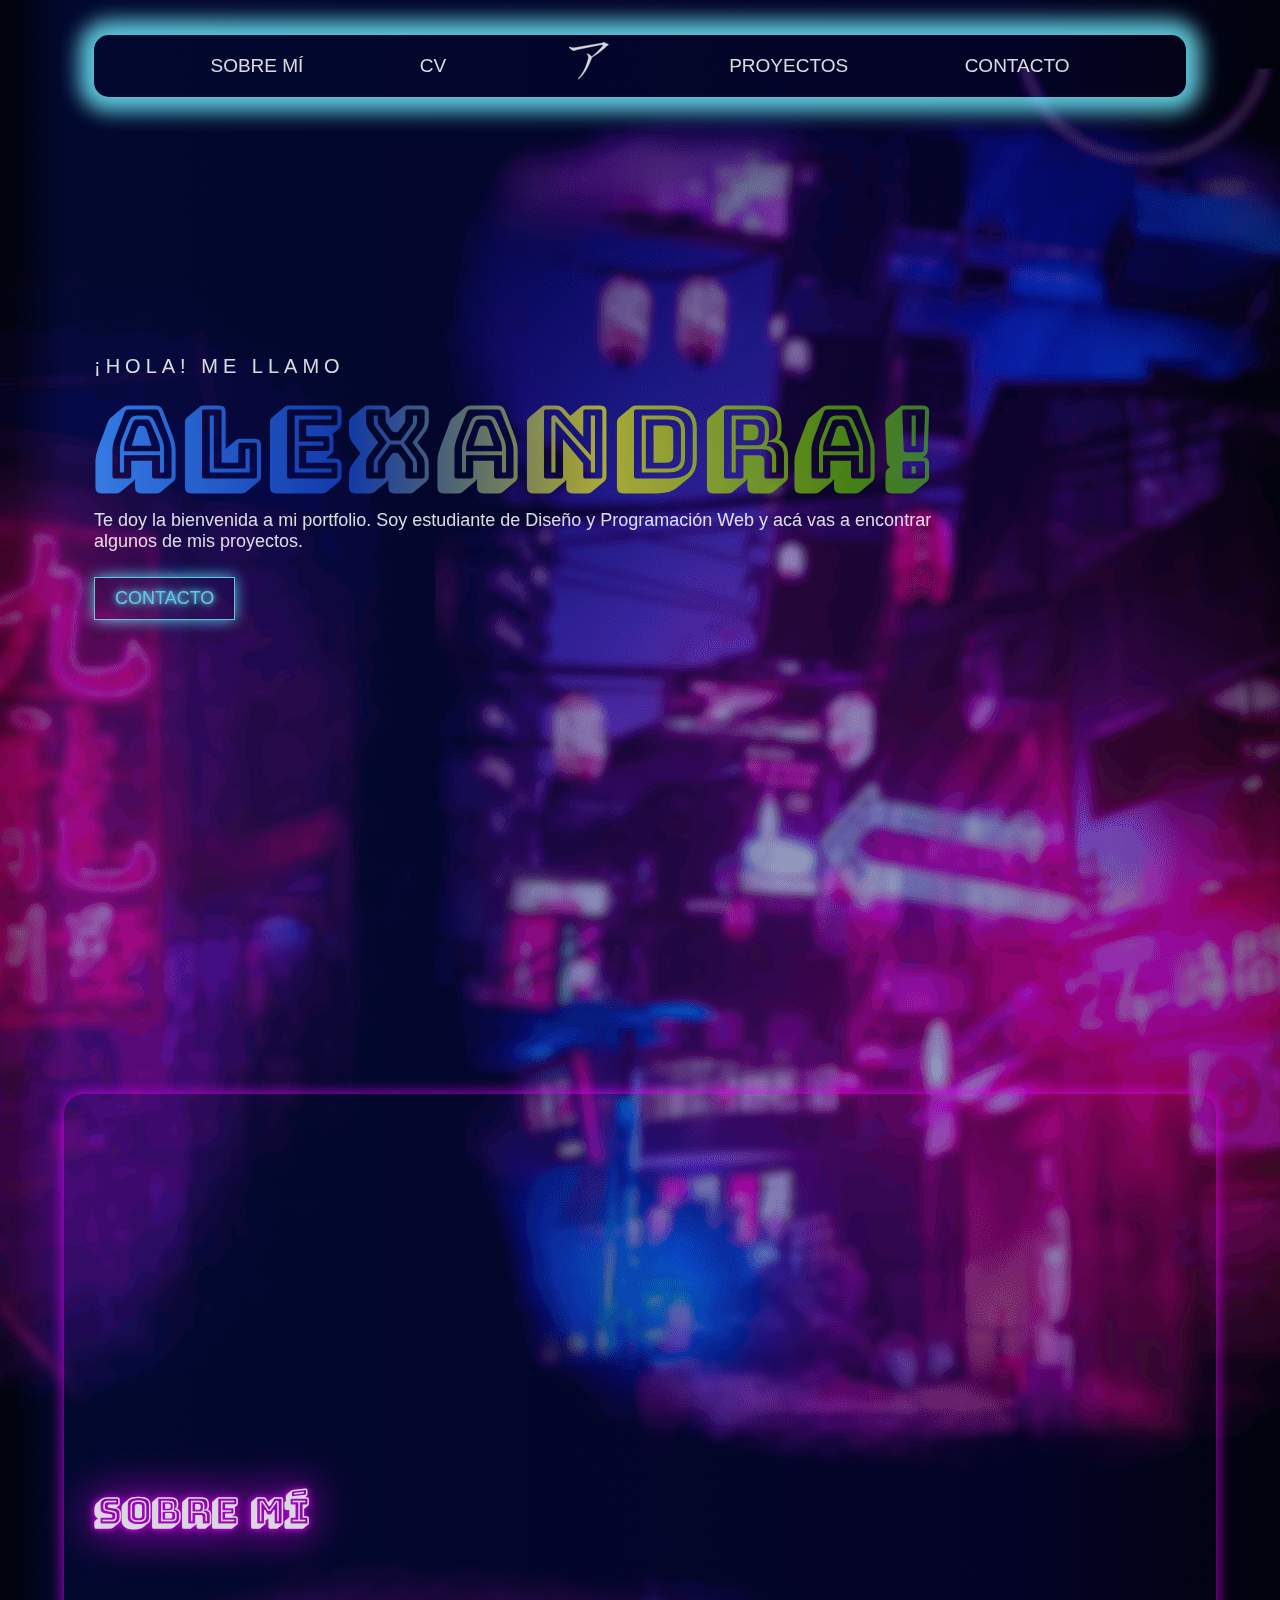
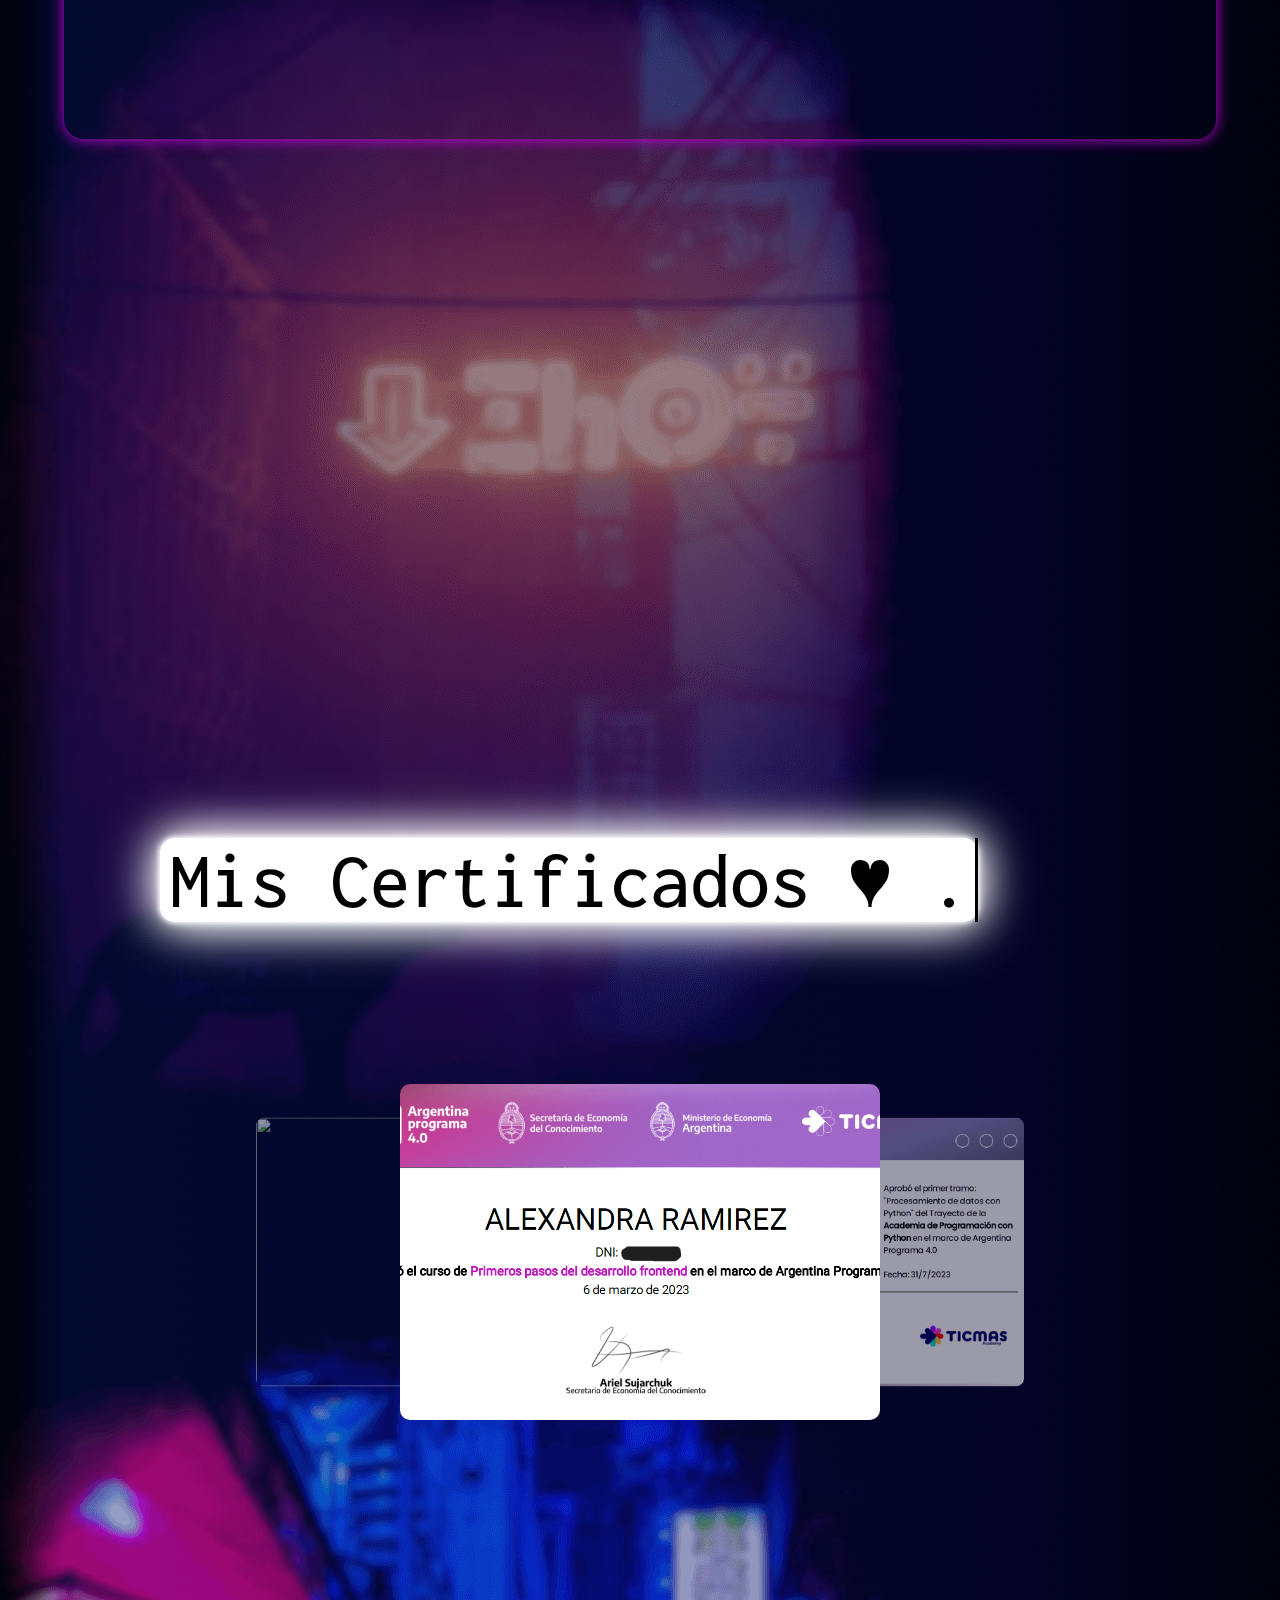
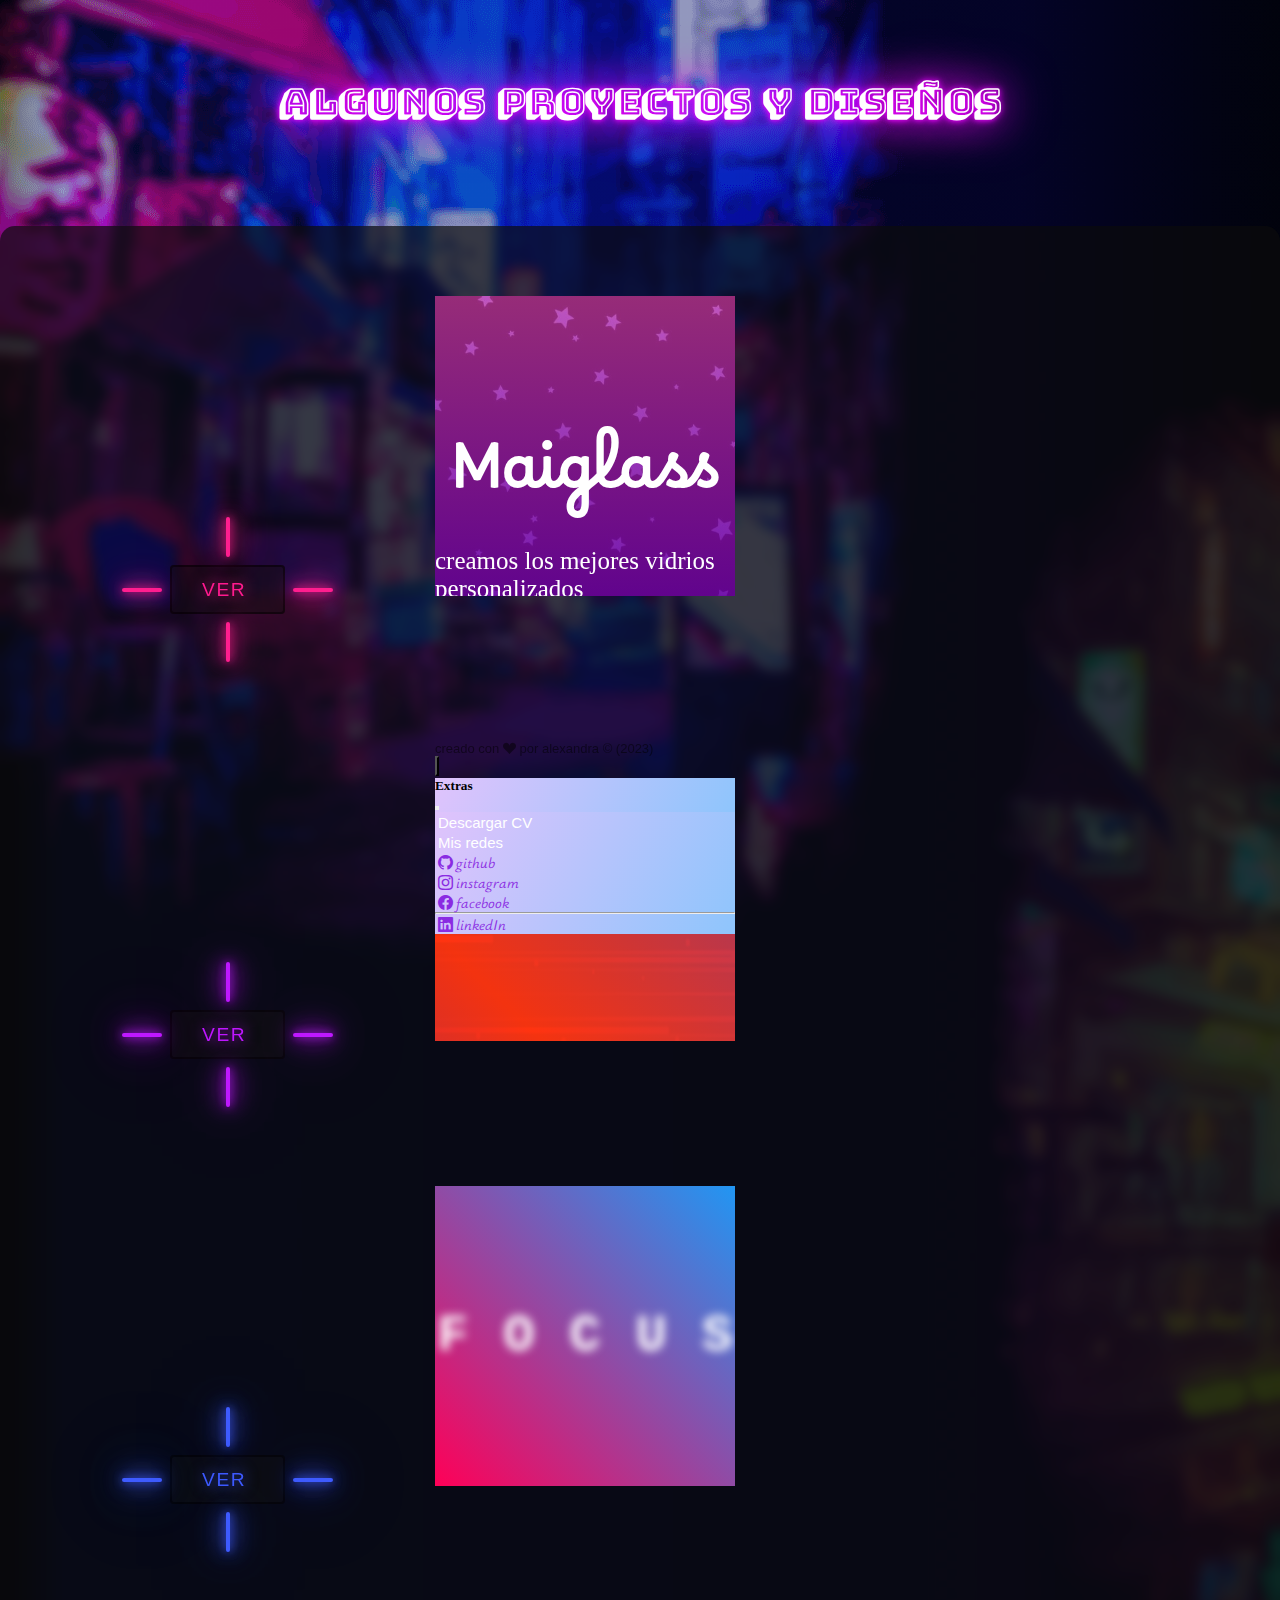
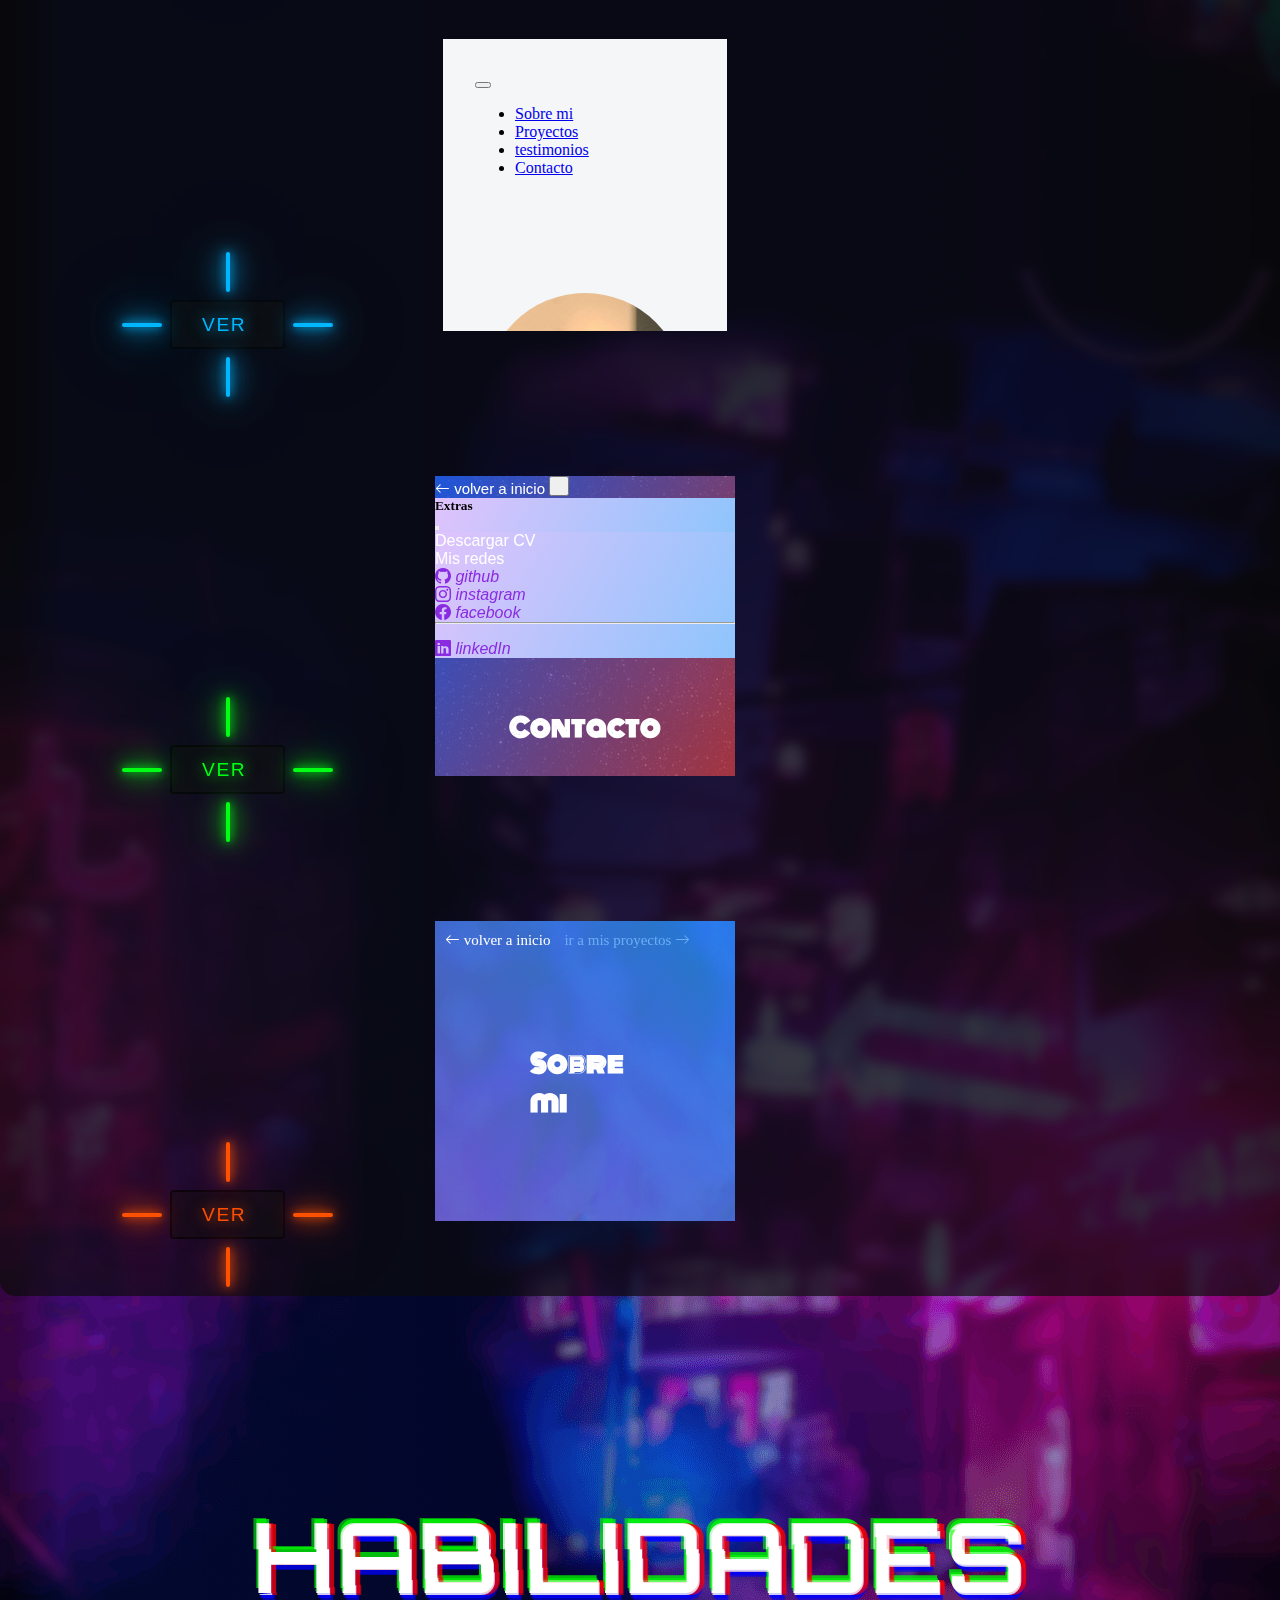
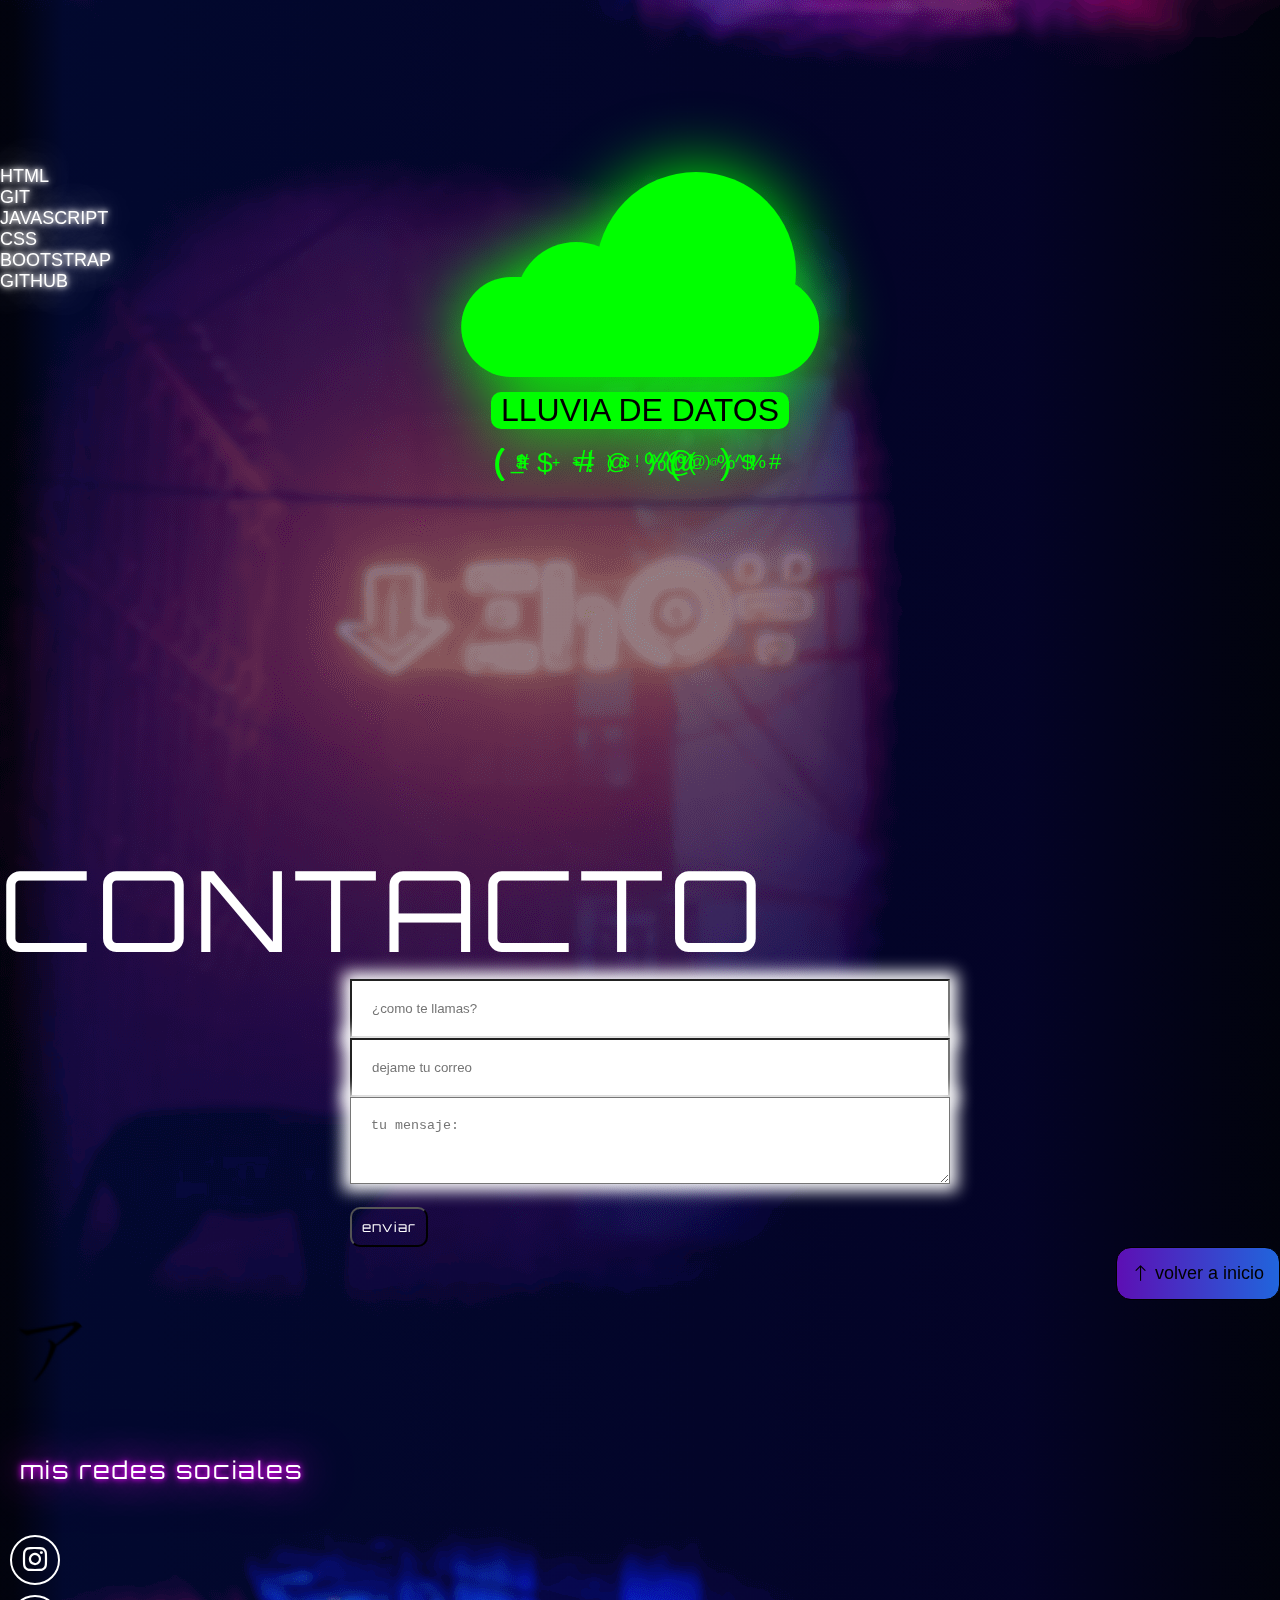
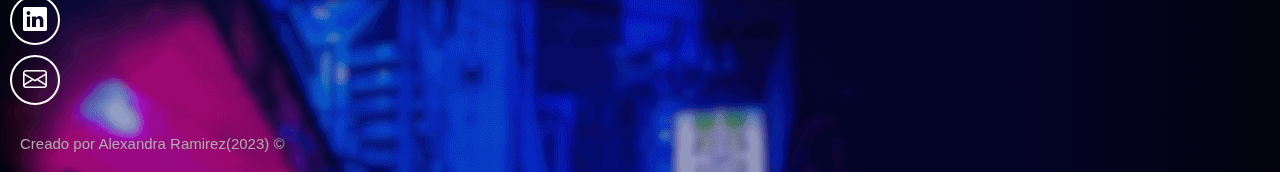
==== commit 683b98a9: "probando la vista en mi celular" ====
--- a/index.html
+++ b/index.html
@@ -78,7 +78,7 @@
 
     <!-- Título y descripción ------------------------------------------------------------->
     <div class="contenido-descripcion">
-      <div>
+      <div class="container-fluid">
         <h1 class="titulo">
           <span>¡Hola! me llamo </span>
           <span class="titulo-span2">alexandra!</span>
--- a/estilos.css
+++ b/estilos.css
@@ -1142,6 +1142,7 @@
 }
 
 @media screen and (max-width:768px) {
+
     .frame-3 {
         height: 300px;
         display: initial;
@@ -1151,6 +1152,10 @@
     .boton-naranja{
         display: initial;
     }
+
+    /* .titulo-span2 {
+        font-size: 1rem;
+    } */
 
     .contenido-descripcion .titulo span:last-child {
         font-size: 60px;
@@ -1210,9 +1215,18 @@
     #icon-menu {
         display: block;
     }
+    /* .contenido-descripcion .titulo span:last-child {
+        font-size: 60px;
+    } */
+
+    .contenido-descripcion .titulo span:first-child {
+        font-size: 20px;
+    }
+
     .contenido-descripcion .titulo span:last-child {
-        font-size: 60px;
-    }
+        font-size: 40px;
+    }
+
     .typing h2 {
         font-size: 2.5rem;
     }
